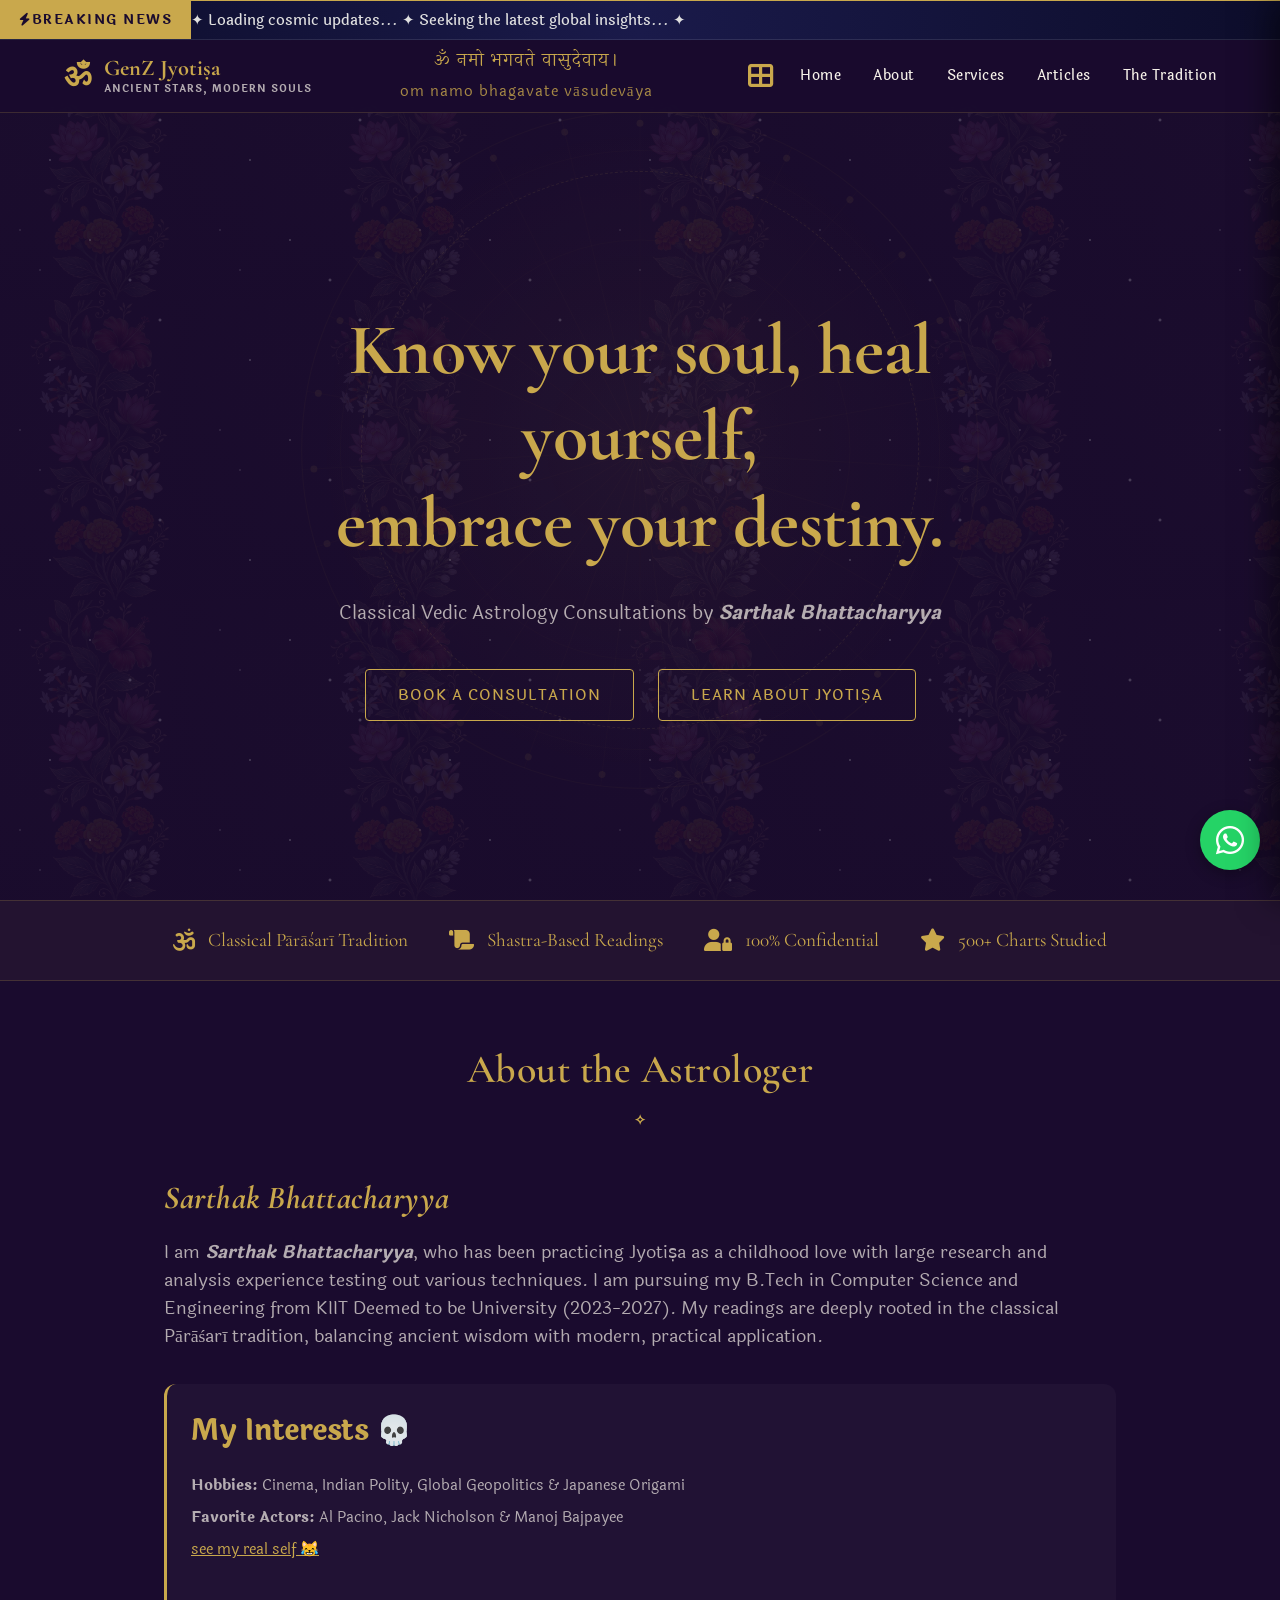
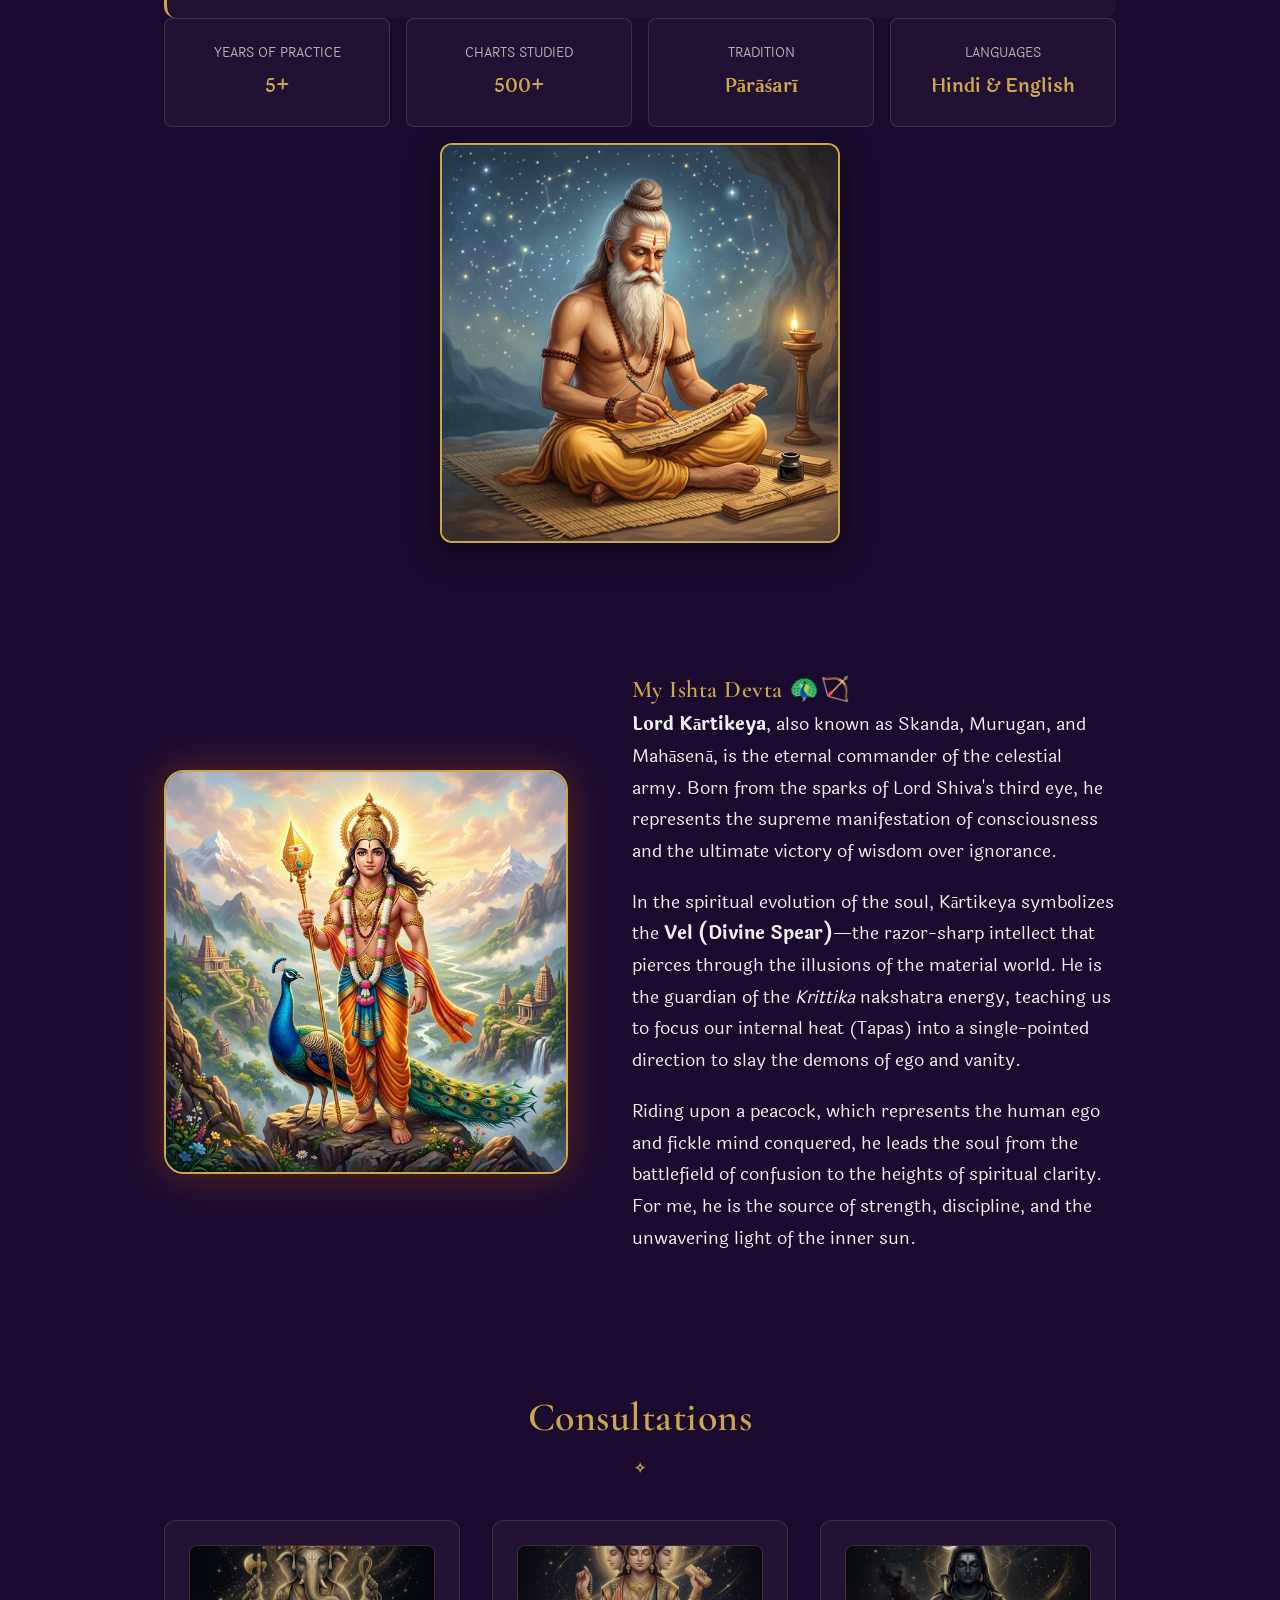
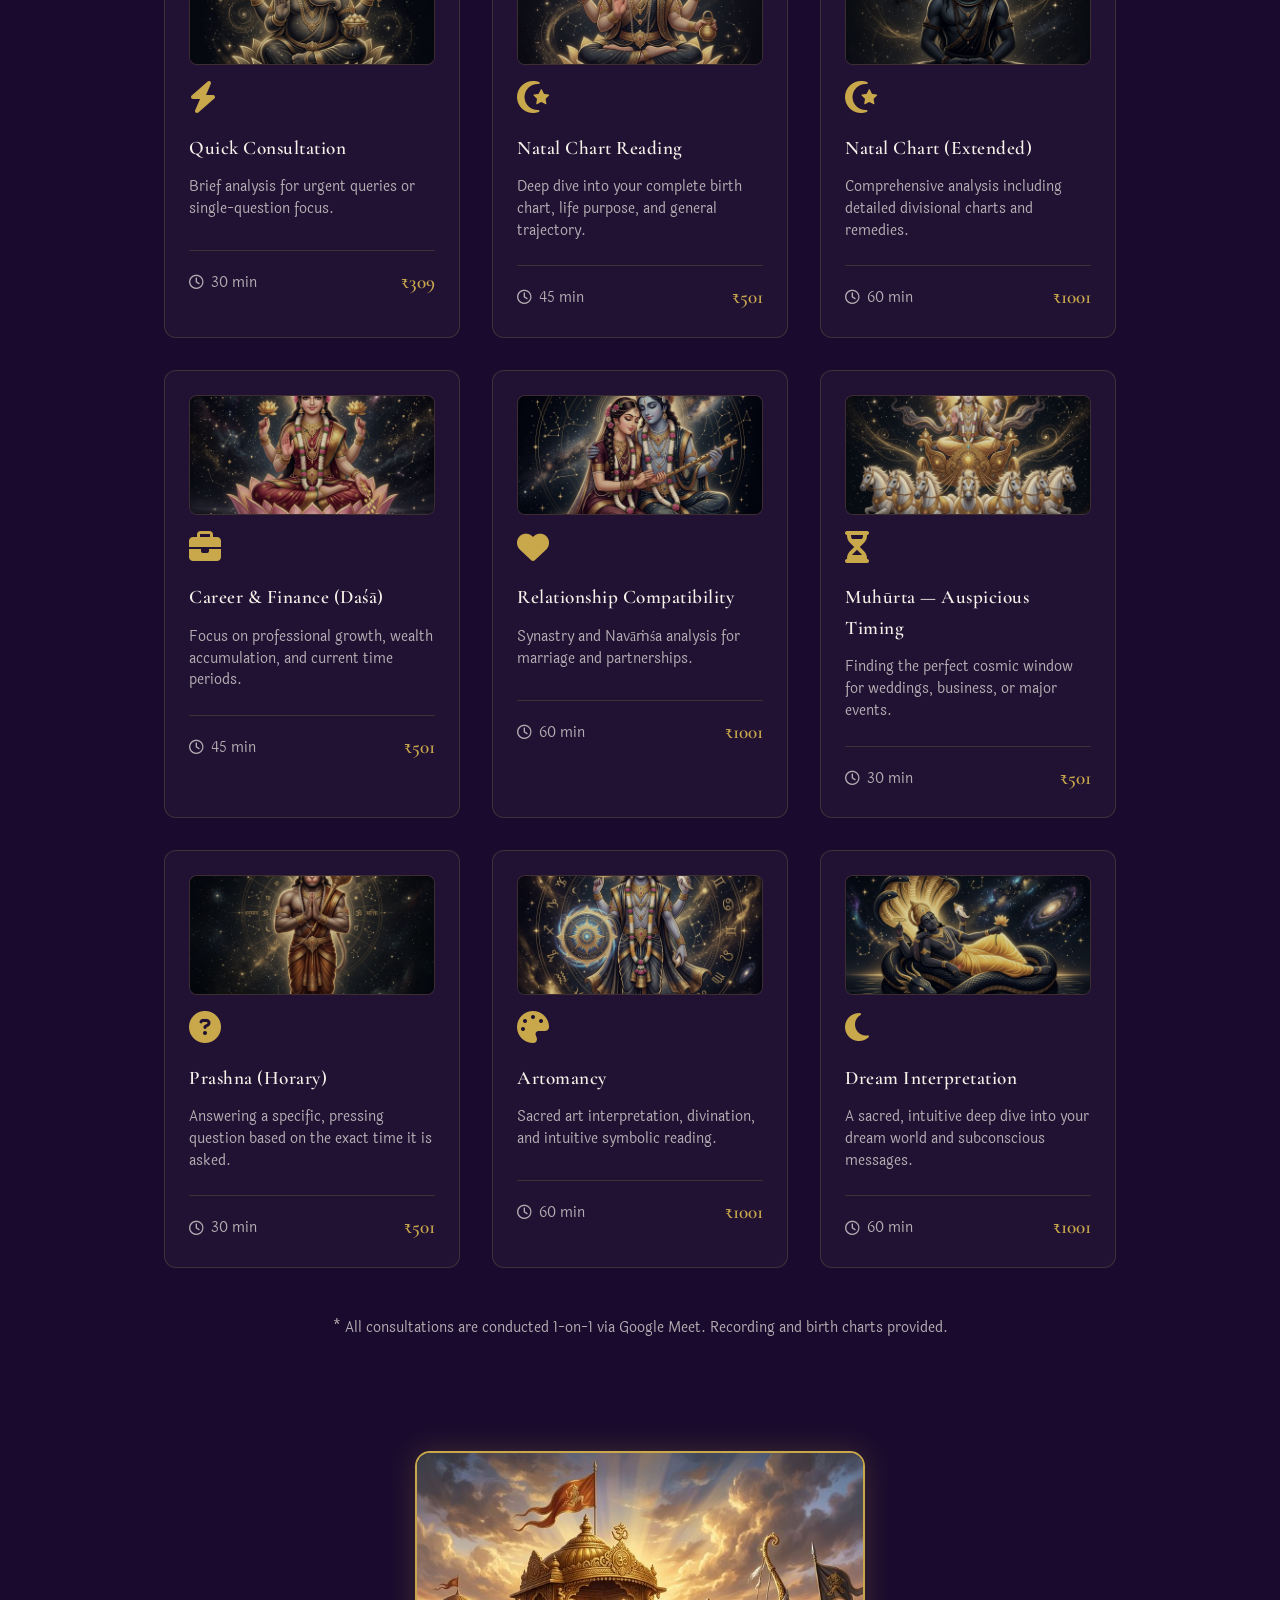
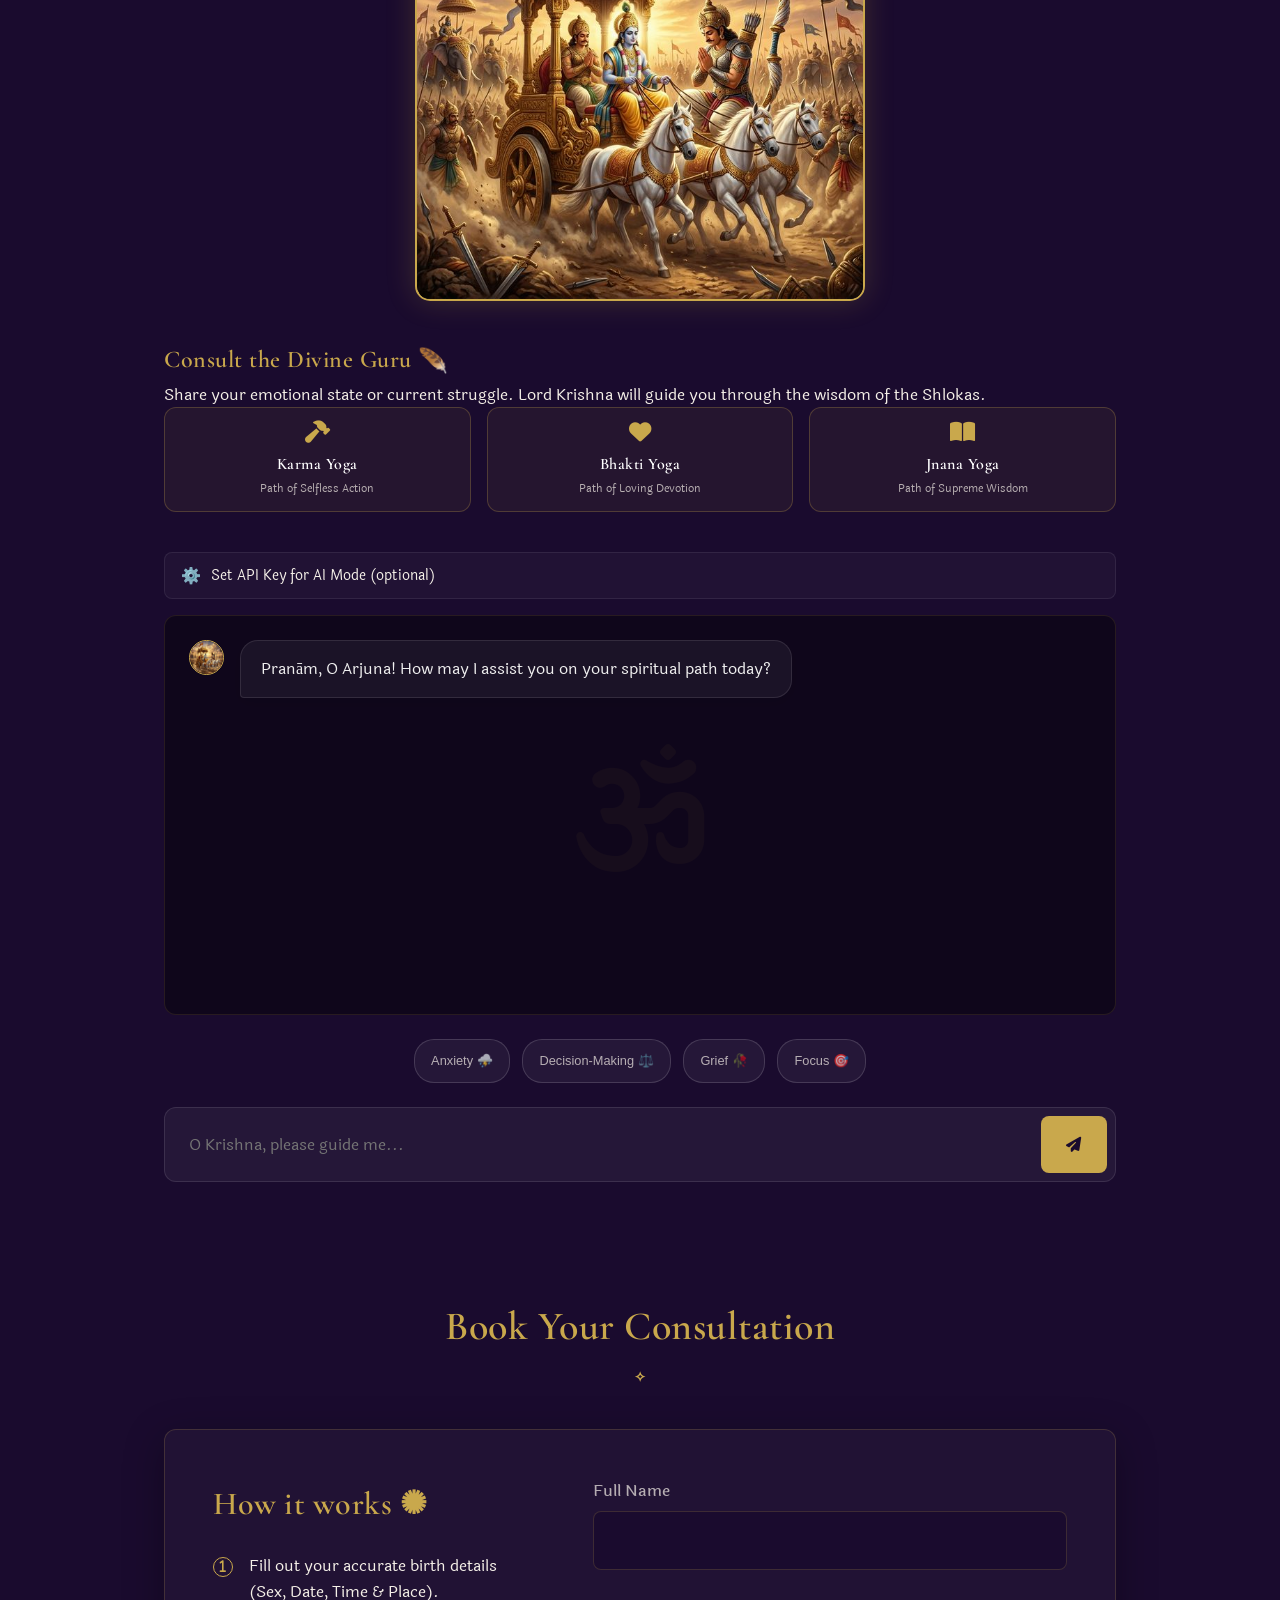
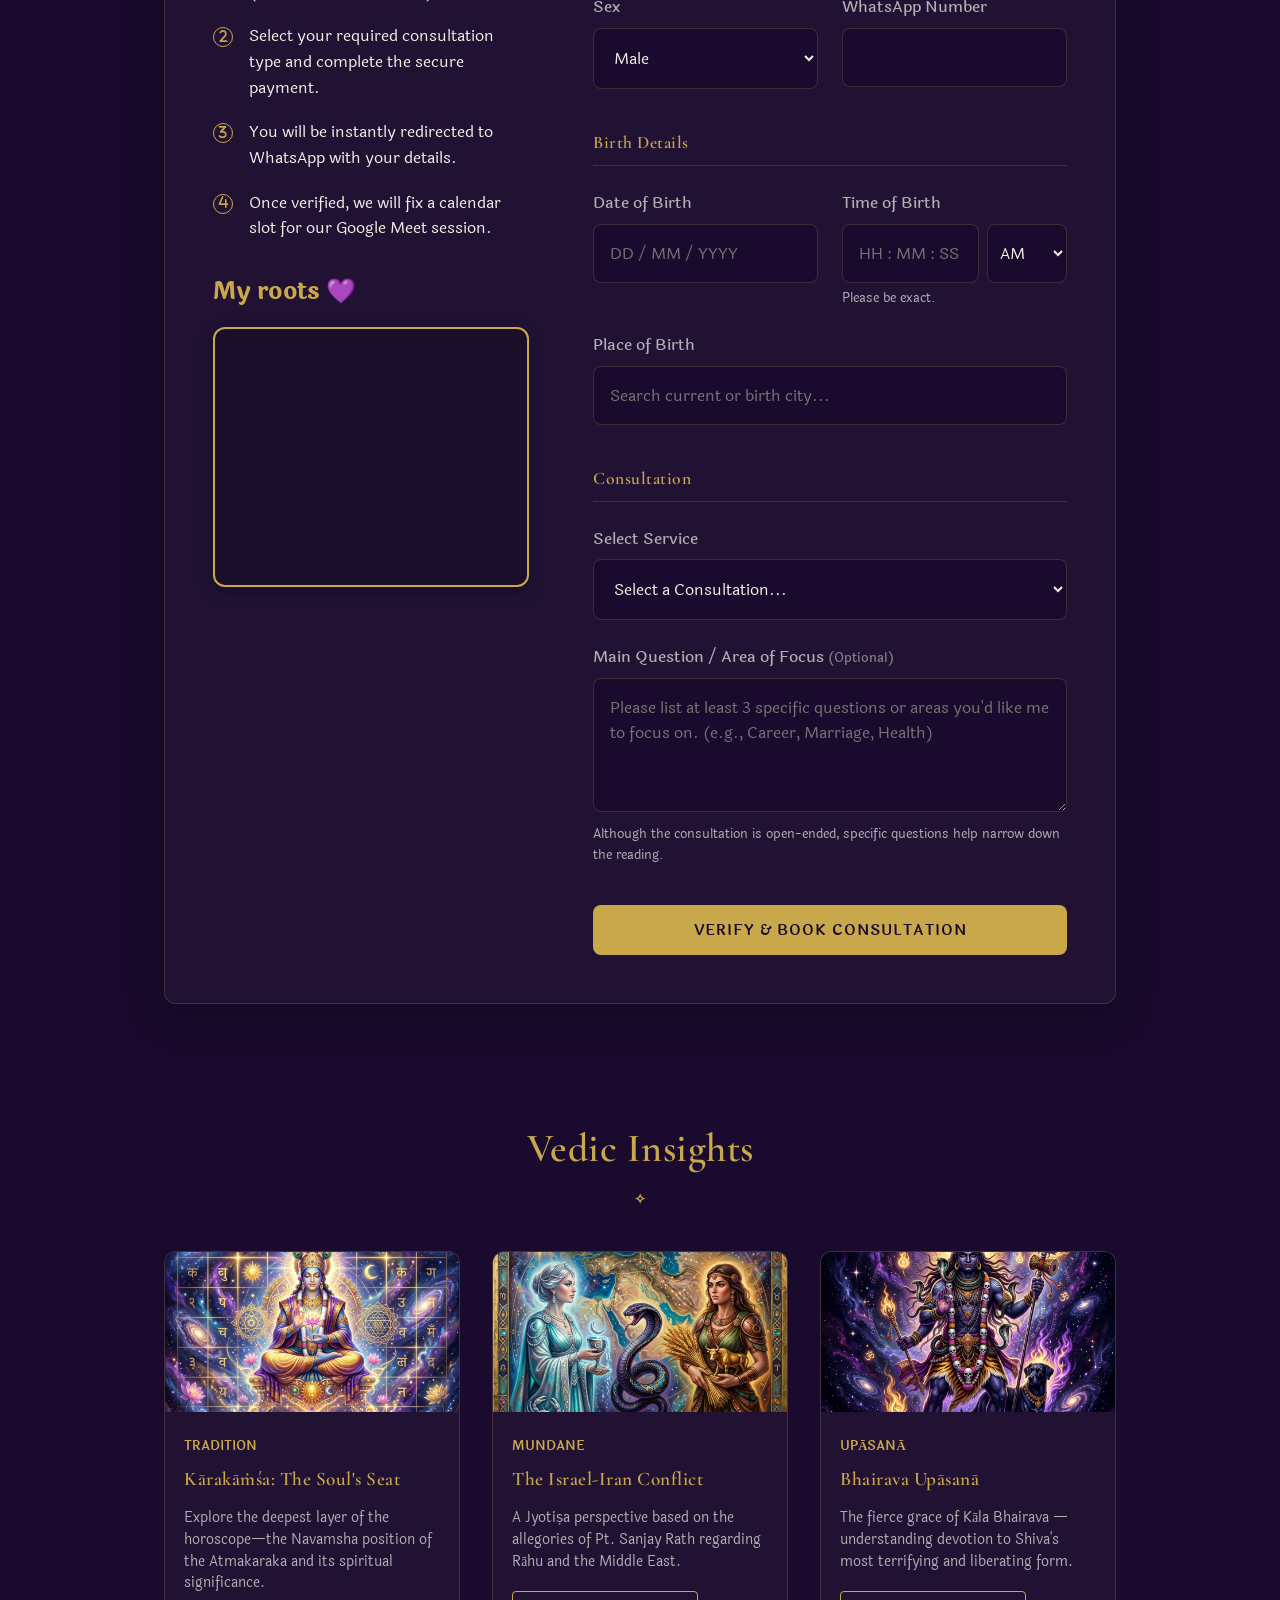
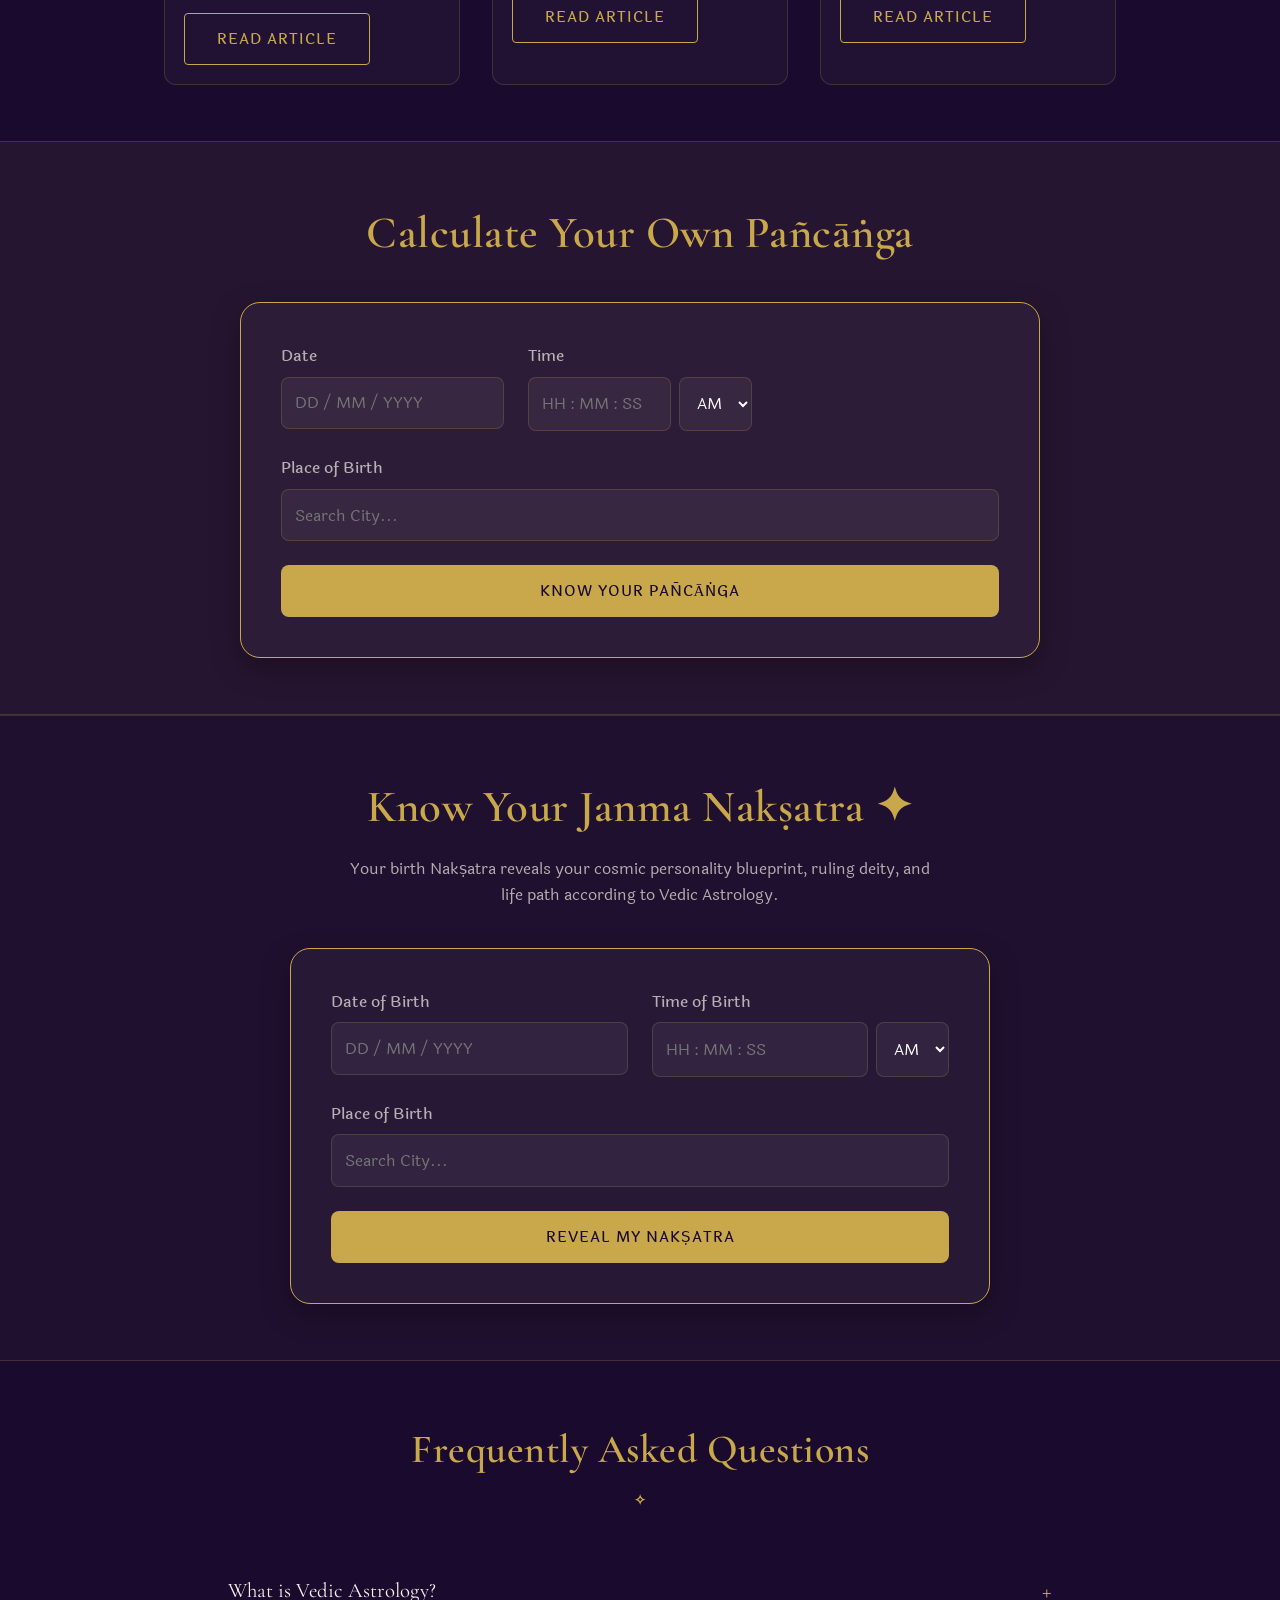
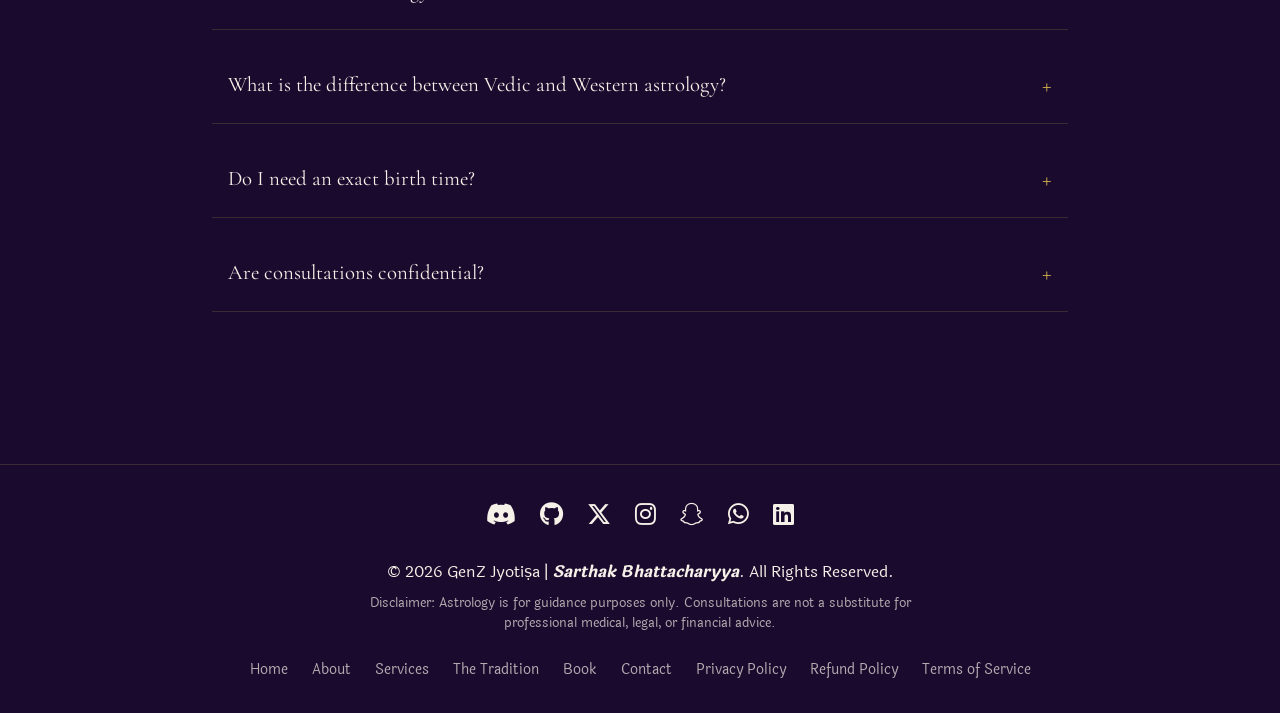
==== index.html @ f5cd84fc "Revised." ====
<!DOCTYPE html>
<html lang="en">
<head>
    <meta charset="UTF-8">
    <meta name="viewport" content="width=device-width, initial-scale=1.0, maximum-scale=1.0, user-scalable=no">
    <!-- PWA / Mobile App Meta Tags -->
    <link rel="icon" type="image/png" href="assets/rahu_icon.png">
    <link rel="manifest" href="manifest.json">
    <meta name="theme-color" content="#0f051d">
    <link rel="apple-touch-icon" href="assets/rahu_icon.png">
    <meta name="apple-mobile-web-app-capable" content="yes">
    <meta name="apple-mobile-web-app-status-bar-style" content="black-translucent">
    <meta name="apple-mobile-web-app-title" content="GenZ Jyotiṣa">
    <title>GenZ Jyotiṣa | Vedic Astrology Consultation</title>
    <meta name="description" content="Discover your life's blueprint through classical Vedic Astrology. Book personal consultations for career, marriage, and spiritual growth.">
    <!-- FontAwesome for Icons -->
    <link rel="stylesheet" href="https://cdnjs.cloudflare.com/ajax/libs/font-awesome/6.5.1/css/all.min.css">
    <!-- Google Fonts -->
    <link href="https://fonts.googleapis.com/css2?family=Cormorant+Garamond:wght@400;500;600;700&family=Laila:wght@300;400;500;600;700&family=Outfit:wght@300;400;600;700;900&display=swap" rel="stylesheet">
    <!-- AOS for Animations -->
    <link href="https://unpkg.com/aos@2.3.1/dist/aos.css" rel="stylesheet">
    <link rel="stylesheet" href="style.css">
</head>
<body>
    <!-- Sidebar Navigation -->
    <div class="sidebar-overlay" id="sidebar-overlay"></div>
    <aside class="sidebar" id="sidebar">
        <div class="sidebar-header">
            <span class="nav-brand">GenZ Jyotiṣa</span>
            <button class="sidebar-close" id="sidebar-close"><i class="fas fa-times"></i></button>
        </div>
        <div class="sidebar-links">
            <a href="#home" class="sidebar-anchor"><i class="fas fa-home"></i> Home</a>
            <a href="tradition.html"><i class="fas fa-scroll"></i> The Tradition</a>
            <a href="#panchang" class="sidebar-anchor"><i class="fas fa-om"></i> Calculate Your Own Pañcāṅga</a>
            <a href="#nakshatra-calc" class="sidebar-anchor"><i class="fas fa-star"></i> Know Your Janma Nakṣatra</a>
            <a href="#gita-guidance" class="sidebar-anchor"><i class="fas fa-om"></i> Talk to Lord Krishna</a>
            <a href="#about" class="sidebar-anchor"><i class="fas fa-user"></i> About Me</a>
            <hr style="border: 0; border-top: 1px solid rgba(255,255,255,0.1); margin: 1rem 0;">
            <a href="#booking" class="sidebar-anchor btn btn-primary" style="margin-bottom: 1rem;"><i class="fas fa-calendar-check"></i> Book Now</a>
            <a href="https://www.linkedin.com/in/sarthak-bhattacharyya-735489399/" target="_blank"><i class="fa-brands fa-linkedin"></i> LinkedIn</a>
            <a href="https://x.com/bratacharyya" target="_blank"><i class="fa-brands fa-x-twitter"></i> X (Twitter)</a>
            <a href="https://www.instagram.com/alpacinoismydaddy?igsh=cnh3cW4weGU3Nml1" target="_blank"><i class="fa-brands fa-instagram"></i> Instagram</a>
            <a href="https://github.com/Bratcharyya" target="_blank"><i class="fa-brands fa-github"></i> GitHub</a>
            <a href="https://www.snapchat.com/add/bratcharyya" target="_blank"><i class="fa-brands fa-snapchat"></i> Snapchat</a>
            <a href="https://discordapp.com/users/sarthakbhattacharyyya" target="_blank"><i class="fa-brands fa-discord"></i> Discord</a>
            <a href="https://wa.me/919630958614" target="_blank"><i class="fa-brands fa-whatsapp"></i> WhatsApp</a>
        </div>
    </aside>

    <!-- Breaking News Marquee -->
    <div class="news-marquee-container">
        <div class="news-header">
            <i class="fas fa-bolt"></i> BREAKING NEWS
        </div>
        <div class="news-track">
            <div class="news-content" id="news-content-marquee">
                <span>✦ Loading cosmic updates... ✦ Seeking the latest global insights... ✦</span>
            </div>
        </div>
    </div>


    <div class="sidebar-overlay" id="sidebar-overlay"></div>

    <!-- Navigation -->
    <nav class="navbar" id="navbar">
        <a href="index.html" class="nav-brand" style="flex-direction: row; align-items: center; gap: 0.8rem;">
            <span style="color: var(--accent-gold); font-size: 2rem; line-height: 1;">ॐ</span>
            <div style="display: flex; flex-direction: column;">
                GenZ Jyotiṣa
                <span class="nav-subtitle">Ancient Stars, Modern Souls</span>
            </div>
        </a>
        
        <div class="nav-mantra" style="color: var(--accent-gold); font-family: 'Laila', serif; font-size: 1.15rem; text-align: center; flex: 1; padding: 0 1rem; letter-spacing: 1px;">
            ॐ नमो भगवते वासुदेवाय।<br>
            <span style="font-size: 0.95rem; opacity: 0.8; font-family: var(--font-body);">om namo bhagavate vāsudevāya</span>
        </div>
        
        <div class="nav-extra">
            <button class="sidebar-toggle" id="sidebar-toggle-btn" aria-label="Menu">
                <i class="fas fa-th-large"></i>
            </button>
            <div class="hamburger" id="hamburger">
                <i class="fas fa-bars"></i>
            </div>
        </div>

        <div class="nav-links" id="nav-links">
            <a href="index.html">Home</a>
            <a href="#about">About</a>
            <a href="#services">Services</a>
            <a href="#insights">Articles</a>
            <a href="tradition.html">The Tradition</a>
        </div>
    </nav>

    <!-- Hero Section -->
    <section class="hero" id="home">
        <div class="stars"></div>
        <div class="hero-wheel"></div>
        <!-- Translucent Nakshatra Wheel -->
        <svg class="nakshatra-wheel-bg" viewBox="0 0 600 600" xmlns="http://www.w3.org/2000/svg">
            <defs>
                <radialGradient id="wheelGlow" cx="50%" cy="50%" r="50%">
                    <stop offset="0%" stop-color="rgba(201,168,76,0.08)"/>
                    <stop offset="100%" stop-color="rgba(201,168,76,0)"/>
                </radialGradient>
            </defs>
            <circle cx="300" cy="300" r="290" fill="url(#wheelGlow)" stroke="rgba(201,168,76,0.06)" stroke-width="1"/>
            <circle cx="300" cy="300" r="240" fill="none" stroke="rgba(201,168,76,0.08)" stroke-width="0.5" stroke-dasharray="4,6"/>
            <circle cx="300" cy="300" r="180" fill="none" stroke="rgba(201,168,76,0.06)" stroke-width="0.5"/>
            <circle cx="300" cy="300" r="120" fill="none" stroke="rgba(201,168,76,0.04)" stroke-width="0.5" stroke-dasharray="2,4"/>
            <!-- 27 Nakshatra division lines -->
            <g stroke="rgba(201,168,76,0.05)" stroke-width="0.5">
                <line x1="300" y1="10" x2="300" y2="590" />
                <line x1="300" y1="300" x2="300" y2="10" transform="rotate(13.33,300,300)"/>
                <line x1="300" y1="300" x2="300" y2="10" transform="rotate(26.67,300,300)"/>
                <line x1="300" y1="300" x2="300" y2="10" transform="rotate(40,300,300)"/>
                <line x1="300" y1="300" x2="300" y2="10" transform="rotate(53.33,300,300)"/>
                <line x1="300" y1="300" x2="300" y2="10" transform="rotate(66.67,300,300)"/>
                <line x1="300" y1="300" x2="300" y2="10" transform="rotate(80,300,300)"/>
                <line x1="300" y1="300" x2="300" y2="10" transform="rotate(93.33,300,300)"/>
                <line x1="300" y1="300" x2="300" y2="10" transform="rotate(106.67,300,300)"/>
                <line x1="300" y1="300" x2="300" y2="10" transform="rotate(120,300,300)"/>
                <line x1="300" y1="300" x2="300" y2="10" transform="rotate(133.33,300,300)"/>
                <line x1="300" y1="300" x2="300" y2="10" transform="rotate(146.67,300,300)"/>
                <line x1="300" y1="300" x2="300" y2="10" transform="rotate(160,300,300)"/>
                <line x1="300" y1="300" x2="300" y2="10" transform="rotate(173.33,300,300)"/>
                <line x1="300" y1="300" x2="300" y2="10" transform="rotate(186.67,300,300)"/>
                <line x1="300" y1="300" x2="300" y2="10" transform="rotate(200,300,300)"/>
                <line x1="300" y1="300" x2="300" y2="10" transform="rotate(213.33,300,300)"/>
                <line x1="300" y1="300" x2="300" y2="10" transform="rotate(226.67,300,300)"/>
                <line x1="300" y1="300" x2="300" y2="10" transform="rotate(240,300,300)"/>
                <line x1="300" y1="300" x2="300" y2="10" transform="rotate(253.33,300,300)"/>
                <line x1="300" y1="300" x2="300" y2="10" transform="rotate(266.67,300,300)"/>
                <line x1="300" y1="300" x2="300" y2="10" transform="rotate(280,300,300)"/>
                <line x1="300" y1="300" x2="300" y2="10" transform="rotate(293.33,300,300)"/>
                <line x1="300" y1="300" x2="300" y2="10" transform="rotate(306.67,300,300)"/>
                <line x1="300" y1="300" x2="300" y2="10" transform="rotate(320,300,300)"/>
                <line x1="300" y1="300" x2="300" y2="10" transform="rotate(333.33,300,300)"/>
                <line x1="300" y1="300" x2="300" y2="10" transform="rotate(346.67,300,300)"/>
            </g>
            <!-- Nakshatra symbols (dots) on outer ring -->
            <g fill="rgba(201,168,76,0.12)">
                <circle cx="300" cy="20" r="3"/>
                <circle cx="300" cy="20" r="3" transform="rotate(13.33,300,300)"/>
                <circle cx="300" cy="20" r="3" transform="rotate(26.67,300,300)"/>
                <circle cx="300" cy="20" r="3" transform="rotate(40,300,300)"/>
                <circle cx="300" cy="20" r="3" transform="rotate(53.33,300,300)"/>
                <circle cx="300" cy="20" r="3" transform="rotate(66.67,300,300)"/>
                <circle cx="300" cy="20" r="3" transform="rotate(80,300,300)"/>
                <circle cx="300" cy="20" r="3" transform="rotate(93.33,300,300)"/>
                <circle cx="300" cy="20" r="3" transform="rotate(106.67,300,300)"/>
                <circle cx="300" cy="20" r="3" transform="rotate(120,300,300)"/>
                <circle cx="300" cy="20" r="3" transform="rotate(133.33,300,300)"/>
                <circle cx="300" cy="20" r="3" transform="rotate(146.67,300,300)"/>
                <circle cx="300" cy="20" r="3" transform="rotate(160,300,300)"/>
                <circle cx="300" cy="20" r="3" transform="rotate(173.33,300,300)"/>
                <circle cx="300" cy="20" r="3" transform="rotate(186.67,300,300)"/>
                <circle cx="300" cy="20" r="3" transform="rotate(200,300,300)"/>
                <circle cx="300" cy="20" r="3" transform="rotate(213.33,300,300)"/>
                <circle cx="300" cy="20" r="3" transform="rotate(226.67,300,300)"/>
                <circle cx="300" cy="20" r="3" transform="rotate(240,300,300)"/>
                <circle cx="300" cy="20" r="3" transform="rotate(253.33,300,300)"/>
                <circle cx="300" cy="20" r="3" transform="rotate(266.67,300,300)"/>
                <circle cx="300" cy="20" r="3" transform="rotate(280,300,300)"/>
                <circle cx="300" cy="20" r="3" transform="rotate(293.33,300,300)"/>
                <circle cx="300" cy="20" r="3" transform="rotate(306.67,300,300)"/>
                <circle cx="300" cy="20" r="3" transform="rotate(320,300,300)"/>
                <circle cx="300" cy="20" r="3" transform="rotate(333.33,300,300)"/>
                <circle cx="300" cy="20" r="3" transform="rotate(346.67,300,300)"/>
            </g>
        </svg>
        <div class="hero-content" data-aos="fade-up" data-aos-duration="1000">
            <h1>Know your soul, heal yourself,<br>embrace your destiny.</h1>
            <p>Classical Vedic Astrology Consultations by <strong><em>Sarthak Bhattacharyya</em></strong></p>
            <div class="hero-ctas">
                <a href="#booking" class="btn btn-outline">Book a Consultation</a>
                <a href="tradition.html" class="btn btn-outline">Learn About Jyotiṣa</a>
            </div>
        </div>
    </section>

    <!-- Trust Bar -->
    <section class="trust-bar">
        <div class="container">
            <div class="trust-item" data-aos="fade-up" data-aos-delay="100">
                <i class="fas fa-om"></i> Classical Pārāśarī Tradition
            </div>
            <div class="trust-item" data-aos="fade-up" data-aos-delay="200">
                <i class="fas fa-scroll"></i> Shastra-Based Readings
            </div>
            <div class="trust-item" data-aos="fade-up" data-aos-delay="300">
                <i class="fas fa-user-lock"></i> 100% Confidential
            </div>
            <div class="trust-item" data-aos="fade-up" data-aos-delay="400">
                <i class="fas fa-star"></i> 500+ Charts Studied
            </div>
        </div>
    </section>

    <!-- About Section -->
    <section class="about section-padding" id="about">
        <div class="container">
            <h2 class="section-title" data-aos="fade-up">About the Astrologer</h2>
            <div class="about-content" data-aos="fade-up" data-aos-delay="100">
                <div class="about-text">
                    <h3><strong><em>Sarthak Bhattacharyya</em></strong></h3>
                    <p>I am <strong><em>Sarthak Bhattacharyya</em></strong>, who has been practicing Jyotiṣa as a childhood love with large research and analysis experience testing out various techniques. I am pursuing my B.Tech in Computer Science and Engineering from KIIT Deemed to be University (2023-2027). My readings are deeply rooted in the classical Pārāśarī tradition, balancing ancient wisdom with modern, practical application.</p>
                    
                    <div class="interests-box" style="margin-top: 2rem; padding: 1.5rem; background: rgba(255,255,255,0.03); border-radius: 12px; border-left: 3px solid var(--accent-gold);">
                        <h3 style="font-family: var(--font-body); font-weight: 800; font-size: 1.8rem; margin-bottom: 1.2rem; color: var(--accent-gold); letter-spacing: -0.5px;">My Interests 💀</h3>
                        <p style="font-size: 0.95rem; margin-bottom: 0.5rem;"><strong>Hobbies:</strong> Cinema, Indian Polity, Global Geopolitics & Japanese Origami</p>
                        <p style="font-size: 0.95rem; margin-bottom: 0.5rem;"><strong>Favorite Actors:</strong> Al Pacino, Jack Nicholson & Manoj Bajpayee</p>
                        <p style="font-size: 0.95rem;"><a href="https://x.com/bratacharyya" target="_blank" style="color: var(--accent-gold); text-decoration: underline;">see my real self 😹</a></p>
                    </div>
                    
                    <div class="highlight-cards">
                        <div class="highlight-card">
                            <span>Years of Practice</span>
                            <strong>5+</strong>
                        </div>
                        <div class="highlight-card">
                            <span>Charts Studied</span>
                            <strong>500+</strong>
                        </div>
                        <div class="highlight-card">
                            <span>Tradition</span>
                            <strong>Pārāśarī</strong>
                        </div>
                        <div class="highlight-card">
                            <span>Languages</span>
                            <strong>Hindi & English</strong>
                        </div>
                    </div>
                    
                    <img src="assets/parashara_8k.png" alt="Maharishi Parashara" class="parashara-img" data-aos="zoom-in" data-aos-delay="200" style="width: 80%; display: block; margin: 1rem auto; border-radius: 12px; box-shadow: 0 10px 30px rgba(0,0,0,0.5);">
                </div>
            </div>
        </div>
    </section>

    <!-- My Ishta Devta Section -->
    <section id="ishta-devta" class="section-padding">
        <div class="container ishta-devta-container">
            <div class="ishta-devta-image">
                <img src="assets/ishta-devta.png" alt="Lord Kartikeya">
            </div>
            <div class="ishta-devta-content" data-aos="fade-left">
                <h2 class="devnagari-style">My Ishta Devta 🦚🏹</h2>
                <div class="ishta-text">
                    <p>
                        <strong>Lord Kārtikeya</strong>, also known as Skanda, Murugan, and Mahāsenā, is the eternal commander of the celestial army. Born from the sparks of Lord Shiva's third eye, he represents the supreme manifestation of consciousness and the ultimate victory of wisdom over ignorance.
                    </p>
                    <p>
                        In the spiritual evolution of the soul, Kārtikeya symbolizes the <strong>Vel (Divine Spear)</strong>—the razor-sharp intellect that pierces through the illusions of the material world. He is the guardian of the <em>Krittika</em> nakshatra energy, teaching us to focus our internal heat (Tapas) into a single-pointed direction to slay the demons of ego and vanity.
                    </p>
                    <p>
                        Riding upon a peacock, which represents the human ego and fickle mind conquered, he leads the soul from the battlefield of confusion to the heights of spiritual clarity. For me, he is the source of strength, discipline, and the unwavering light of the inner sun.
                    </p>
                </div>
            </div>
        </div>
    </section>

    <!-- Services Section -->
    <section class="services section-padding" id="services">
        <div class="container">
            <h2 class="section-title" data-aos="fade-up">Consultations</h2>
            <div class="services-grid">
                <!-- Service: Quick Consultation -->
                <div class="service-card" data-aos="zoom-in" data-aos-delay="50">
                    <div class="service-img-wrapper">
                        <img src="assets/ganesha_quick_1774753598390.png" alt="Lord Ganesha" class="service-deity-img">
                    </div>
                    <i class="fas fa-bolt service-icon"></i>
                    <h3>Quick Consultation</h3>
                    <p>Brief analysis for urgent queries or single-question focus.</p>
                    <div class="service-meta">
                        <span class="duration"><i class="far fa-clock"></i> 30 min</span>
                        <span class="price">₹309</span>
                    </div>
                </div>

                <!-- Service: Natal Chart Reading -->
                <div class="service-card" data-aos="zoom-in" data-aos-delay="100">
                    <div class="service-img-wrapper">
                        <img src="assets/brahma_natal_1774753615250.png" alt="Lord Brahma" class="service-deity-img">
                    </div>
                    <i class="fas fa-star-and-crescent service-icon"></i>
                    <h3>Natal Chart Reading</h3>
                    <p>Deep dive into your complete birth chart, life purpose, and general trajectory.</p>
                    <div class="service-meta">
                        <span class="duration"><i class="far fa-clock"></i> 45 min</span>
                        <span class="price">₹501</span>
                    </div>
                </div>
                
                <!-- Service: Natal Chart Reading (Extended) -->
                <div class="service-card" data-aos="zoom-in" data-aos-delay="200">
                    <div class="service-img-wrapper">
                        <img src="assets/shiva_natal_ext_1774753635767.png" alt="Lord Shiva" class="service-deity-img">
                    </div>
                    <i class="fas fa-star-and-crescent service-icon"></i>
                    <h3>Natal Chart (Extended)</h3>
                    <p>Comprehensive analysis including detailed divisional charts and remedies.</p>
                    <div class="service-meta">
                        <span class="duration"><i class="far fa-clock"></i> 60 min</span>
                        <span class="price">₹1001</span>
                    </div>
                </div>

                <!-- Service: Career & Finance -->
                <div class="service-card" data-aos="zoom-in" data-aos-delay="300">
                    <div class="service-img-wrapper">
                        <img src="assets/lakshmi_career_1774753653504.png" alt="Goddess Lakshmi" class="service-deity-img">
                    </div>
                    <i class="fas fa-briefcase service-icon"></i>
                    <h3>Career & Finance (Daśā)</h3>
                    <p>Focus on professional growth, wealth accumulation, and current time periods.</p>
                    <div class="service-meta">
                        <span class="duration"><i class="far fa-clock"></i> 45 min</span>
                        <span class="price">₹501</span>
                    </div>
                </div>

                <!-- Service: Relationship Compatibility -->
                <div class="service-card" data-aos="zoom-in" data-aos-delay="400">
                    <div class="service-img-wrapper">
                        <img src="assets/radha_krishna_love_1774753672070.png" alt="Radha Krishna" class="service-deity-img">
                    </div>
                    <i class="fas fa-heart service-icon"></i>
                    <h3>Relationship Compatibility</h3>
                    <p>Synastry and Navāṁśa analysis for marriage and partnerships.</p>
                    <div class="service-meta">
                        <span class="duration"><i class="far fa-clock"></i> 60 min</span>
                        <span class="price">₹1001</span>
                    </div>
                </div>

                <!-- Service: Muhūrta -->
                <div class="service-card" data-aos="zoom-in" data-aos-delay="500">
                    <div class="service-img-wrapper">
                        <img src="assets/surya_muhurta_1774753686741.png" alt="Lord Surya" class="service-deity-img">
                    </div>
                    <i class="fas fa-hourglass-half service-icon"></i>
                    <h3>Muhūrta — Auspicious Timing</h3>
                    <p>Finding the perfect cosmic window for weddings, business, or major events.</p>
                    <div class="service-meta">
                        <span class="duration"><i class="far fa-clock"></i> 30 min</span>
                        <span class="price">₹501</span>
                    </div>
                </div>

                <!-- Service: Prashna -->
                <div class="service-card" data-aos="zoom-in" data-aos-delay="600">
                    <div class="service-img-wrapper">
                        <img src="assets/hanuman_prashna_1774753701502.png" alt="Lord Hanuman" class="service-deity-img">
                    </div>
                    <i class="fas fa-question-circle service-icon"></i>
                    <h3>Prashna (Horary)</h3>
                    <p>Answering a specific, pressing question based on the exact time it is asked.</p>
                    <div class="service-meta">
                        <span class="duration"><i class="far fa-clock"></i> 30 min</span>
                        <span class="price">₹501</span>
                    </div>
                </div>

                <!-- Service: Artomancy -->
                <div class="service-card" data-aos="zoom-in" data-aos-delay="700">
                    <div class="service-img-wrapper">
                        <img src="assets/vishnu_varsha_1774753717703.png" alt="Lord Vishnu" class="service-deity-img">
                    </div>
                    <i class="fas fa-palette service-icon"></i>
                    <h3>Artomancy</h3>
                    <p>Sacred art interpretation, divination, and intuitive symbolic reading.</p>
                    <div class="service-meta">
                        <span class="duration"><i class="far fa-clock"></i> 60 min</span>
                        <span class="price">₹1001</span>
                    </div>
                </div>

                <!-- Service: Dream Interpretation -->
                <div class="service-card" data-aos="zoom-in" data-aos-delay="800">
                    <div class="service-img-wrapper">
                        <img src="assets/vishnu_nidra_dreams_1774753737372.png" alt="Lord Vishnu" class="service-deity-img">
                    </div>
                    <i class="fas fa-moon service-icon"></i>
                    <h3>Dream Interpretation</h3>
                    <p>A sacred, intuitive deep dive into your dream world and subconscious messages.</p>
                    <div class="service-meta">
                        <span class="duration"><i class="far fa-clock"></i> 60 min</span>
                        <span class="price">₹1001</span>
                    </div>
                </div>
            </div>
            <p class="service-note" data-aos="fade-up" data-aos-delay="700">
                * All consultations are conducted 1-on-1 via Google Meet. Recording and birth charts provided.
            </p>
        </div>
    </section>

    <!-- Lord Krishna AI Guide -->
    <section class="section-padding" id="gita-guidance">
        <div class="container">
            <div class="gita-container" data-aos="fade-up">
                <div class="gita-header">
                    <div class="gita-image-wrapper">
                        <img src="assets/gita-guidance.png" alt="Lord Krishna" style="width: 100%; display: block;">
                    </div>
                    <h2 class="devnagari-style" style="margin-top: 2rem;">Consult the Divine Guru <span style="font-size: 1.5rem; vertical-align: middle;">🪶</span></h2>
                    <p>Share your emotional state or current struggle. Lord Krishna will guide you through the wisdom of the Shlokas.</p>
                </div>

                <!-- Three Pillars of Gita Cards -->
                <div class="gita-pillars" style="display: grid; grid-template-columns: repeat(auto-fit, minmax(150px, 1fr)); gap: 1rem; margin-bottom: 2.5rem;">
                    <div class="pillar-card" onclick="startGitaChat('Tell me about Karma Yoga.')">
                        <i class="fas fa-hammer"></i>
                        <h4>Karma Yoga</h4>
                        <p>Path of Selfless Action</p>
                    </div>
                    <div class="pillar-card" onclick="startGitaChat('What is Bhakti Yoga?')">
                        <i class="fas fa-heart"></i>
                        <h4>Bhakti Yoga</h4>
                        <p>Path of Loving Devotion</p>
                    </div>
                    <div class="pillar-card" onclick="startGitaChat('Explain Jnana Yoga.')">
                        <i class="fas fa-book-open"></i>
                        <h4>Jnana Yoga</h4>
                        <p>Path of Supreme Wisdom</p>
                    </div>
                </div>
                
                <!-- Gemini API Key Setup -->
                <div class="gemini-key-area" id="gemini-key-setup">
                    <div class="key-status" onclick="toggleKeyInput()" style="cursor:pointer;display:flex;align-items:center;gap:0.6rem;padding:0.6rem 1rem;background:rgba(255,255,255,0.03);border-radius:8px;border:1px solid rgba(255,255,255,0.08);margin-bottom:1rem;">
                        <span id="key-indicator">⚙️</span>
                        <span id="key-text" style="font-size:0.85rem;color:var(--text-secondary);">Set API Key for AI Mode (optional)</span>
                    </div>
                    <div id="key-input-area" style="display:none;flex-direction:column;gap:0.8rem;padding:1rem;background:rgba(0,0,0,0.3);border-radius:10px;margin-bottom:1rem;border:1px solid rgba(255,213,79,0.15);">
                        <input type="password" id="gemini-key-input" placeholder="Paste your Gemini API Key..." style="padding:0.8rem;background:rgba(255,255,255,0.05);border:1px solid var(--border-light);border-radius:8px;color:#fff;font-size:16px !important;" />
                        <div style="display:flex;gap:0.8rem;">
                            <button onclick="saveGeminiKey()" class="btn btn-primary" style="flex:1;padding:0.6rem;font-size:0.85rem;">Save Key</button>
                            <button onclick="clearGeminiKey()" class="btn btn-outline" style="flex:1;padding:0.6rem;font-size:0.85rem;">Clear</button>
                        </div>
                        <small style="color:var(--text-secondary);text-align:center;">Free key → <a href="https://aistudio.google.com/apikey" target="_blank" style="color:var(--accent-gold);text-decoration:underline;">Google AI Studio</a></small>
                    </div>
                </div>

                <div id="gita-chat-window" class="chat-wrapper" style="height: 400px; overflow-y: auto; padding: 1.5rem; background: rgba(0,0,0,0.4); border-radius: 12px; margin-bottom: 1.5rem; border: 1px solid rgba(255,213,79,0.1); position: relative; -webkit-overflow-scrolling: touch;">
                    <div class="chat-watermark"><i class="fas fa-om"></i></div>
                    <div class="chat-bubble bot">
                        <img src="assets/gita-guidance.png" class="chat-avatar" alt="Krishna">
                        <div class="bubble-content">
                            Pranām, O Arjuna! How may I assist you on your spiritual path today?
                        </div>
                    </div>
                    <div id="gita-typing" class="chat-bubble bot" style="display: none;">
                        <img src="assets/gita-guidance.png" class="chat-avatar" alt="Krishna">
                        <div class="bubble-content typing"><span></span><span></span><span></span></div>
                    </div>
                </div>

                <div class="chat-suggestions" style="display: flex; gap: 0.8rem; flex-wrap: wrap; margin-bottom: 1.5rem; justify-content: center;">
                    <button class="chip" onclick="startGitaChat('I feel anxious about the future.')">Anxiety ⛈️</button>
                    <button class="chip" onclick="startGitaChat('I have a difficult decision to make.')">Decision-Making ⚖️</button>
                    <button class="chip" onclick="startGitaChat('How do I handle grief?')">Grief 🥀</button>
                    <button class="chip" onclick="startGitaChat('Teach me how to focus.')">Focus 🎯</button>
                </div>

                <div class="chat-input-area" style="display: flex; gap: 0.8rem; background: rgba(255,255,255,0.05); padding: 0.5rem; border-radius: 12px; border: 1px solid rgba(255,255,255,0.1);">
                    <input type="text" id="gita-chat-input" placeholder="O Krishna, please guide me..." style="flex: 1; background: transparent; border: none; color: #fff; padding: 1rem; outline: none; font-size: 16px !important;" />
                    <button onclick="sendGitaChat()" class="btn btn-primary" style="padding: 0 1.5rem; border-radius: 8px; min-height: 48px;"><i class="fas fa-paper-plane"></i></button>
                </div>
            </div>
        </div>
    </section>

    <!-- Booking Section -->
    <section class="booking section-padding" id="booking">
        <div class="container">
            <h2 class="section-title" data-aos="fade-up">Book Your Consultation</h2>
            
            <div class="booking-container">
                <!-- How it works Side -->
                <div class="contact-info" data-aos="fade-right">
                    <h3 style="color: var(--accent-gold); margin-bottom: 1.5rem; font-size: 2rem;">How it works ✺</h3>
                    <ul style="list-style: none; padding: 0;">
                        <li style="margin-bottom: 1.2rem; display: flex; gap: 1rem; align-items: flex-start;">
                            <i class="fas fa-1" style="color: var(--accent-gold); border: 1px solid var(--accent-gold); border-radius: 50%; width: 20px; height: 20px; font-size: 0.8rem; display: flex; align-items: center; justify-content: center; flex-shrink: 0; margin-top: 4px;"></i>
                            <span>Fill out your accurate birth details (Sex, Date, Time & Place).</span>
                        </li>
                        <li style="margin-bottom: 1.2rem; display: flex; gap: 1rem; align-items: flex-start;">
                            <i class="fas fa-2" style="color: var(--accent-gold); border: 1px solid var(--accent-gold); border-radius: 50%; width: 20px; height: 20px; font-size: 0.8rem; display: flex; align-items: center; justify-content: center; flex-shrink: 0; margin-top: 4px;"></i>
                            <span>Select your required consultation type and complete the secure payment.</span>
                        </li>
                        <li style="margin-bottom: 1.2rem; display: flex; gap: 1rem; align-items: flex-start;">
                            <i class="fas fa-3" style="color: var(--accent-gold); border: 1px solid var(--accent-gold); border-radius: 50%; width: 20px; height: 20px; font-size: 0.8rem; display: flex; align-items: center; justify-content: center; flex-shrink: 0; margin-top: 4px;"></i>
                            <span>You will be instantly redirected to WhatsApp with your details.</span>
                        </li>
                        <li style="margin-bottom: 1.2rem; display: flex; gap: 1rem; align-items: flex-start;">
                            <i class="fas fa-4" style="color: var(--accent-gold); border: 1px solid var(--accent-gold); border-radius: 50%; width: 20px; height: 20px; font-size: 0.8rem; display: flex; align-items: center; justify-content: center; flex-shrink: 0; margin-top: 4px;"></i>
                            <span>Once verified, we will fix a calendar slot for our Google Meet session.</span>
                        </li>
                    </ul>
                    
                    <!-- My Roots - Ancestral Location -->
                    <div class="map-section" style="margin-top: 2rem;">
                        <h4 style="color: var(--accent-gold); margin-bottom: 1rem; font-size: 1.5rem; font-family: var(--font-body); font-weight: 800; letter-spacing: -0.5px;">My roots 💜</h4>
                        <div class="map-wrapper" style="border-radius: 12px; overflow: hidden; border: 2px solid var(--accent-gold); height: 260px; box-shadow: 0 4px 15px rgba(0,0,0,0.3); background: rgba(0,0,0,0.2);">
                            <iframe 
                                src="https://maps.google.com/maps?q=21.276138,81.700066&t=&z=13&ie=UTF8&iwloc=&output=embed"
                                width="100%" height="100%" style="border:0;" allowfullscreen="" loading="lazy" referrerpolicy="no-referrer-when-downgrade">
                            </iframe>
                        </div>
                    </div>
                </div>

                <!-- Booking Form Side -->
                <div class="booking-form-wrapper" data-aos="fade-left">
                    <form id="booking-form" action="/submit_booking" method="POST">
                        <div class="form-group">
                            <label>Full Name</label>
                            <input type="text" name="name" required>
                        </div>
                        <div class="form-row">
                            <div class="form-group">
                                <label>Sex</label>
                                <select name="sex" required>
                                    <option value="Male">Male</option>
                                    <option value="Female">Female</option>
                                </select>
                            </div>
                            <div class="form-group">
                                <label>WhatsApp Number</label>
                                <input type="tel" name="whatsapp" required>
                            </div>
                        </div>
                        
                        <h4 class="form-section-title">Birth Details</h4>
                        <div class="form-row">
                            <div class="form-group">
                                <label>Date of Birth</label>
                                <input type="text" id="dob-input" name="dob" required placeholder="DD / MM / YYYY" class="dob-format" maxlength="14">
                            </div>
                            <div class="form-group">
                                <label>Time of Birth</label>
                                <div style="display: flex; gap: 0.5rem;">
                                    <input type="text" id="tob-input" name="tob" required placeholder="HH : MM : SS" class="tob-format" maxlength="10" style="flex: 1;">
                                    <select id="ampm-select" name="ampm" style="width: 80px; padding: 0.5rem;" required>
                                        <option value="AM">AM</option>
                                        <option value="PM">PM</option>
                                    </select>
                                </div>
                                <small>Please be exact.</small>
                            </div>
                        </div>
                        <div class="form-group" style="position: relative;">
                            <label>Place of Birth</label>
                            <input type="text" id="pob-input" name="pob" required placeholder="Search current or birth city..." autocomplete="new-password" autocorrect="off" autocapitalize="off" spellcheck="false">
                            <div id="pob-dropdown" style="display:none; position:absolute; width:100%; max-height: 250px; overflow-y: auto; background: var(--bg-dark); border: 1px solid var(--border-light); border-top: none; border-radius: 0 0 8px 8px; z-index: 1000; padding: 0; box-shadow: 0 4px 12px rgba(0,0,0,0.5); -webkit-overflow-scrolling: touch;"></div>
                            <input type="hidden" name="pob_lat" id="pob-lat">
                            <input type="hidden" name="pob_lon" id="pob-lon">
                        </div>

                        <h4 class="form-section-title">Consultation</h4>
                        <div class="form-group">
                            <label>Select Service</label>
                            <select name="service" required id="service-select">
                                <option value="">Select a Consultation...</option>
                                <option value="quick-30min" data-price="309">Quick Consultation (30 min) — ₹309</option>
                                <option value="natal-45min" data-price="501">Natal Chart Reading (45 min) — ₹501</option>
                                <option value="natal-60min" data-price="1001">Natal Chart (Extended - 60 min) — ₹1001</option>
                                <option value="career-45min" data-price="501">Career & Finance (45 min) — ₹501</option>
                                <option value="love-60min" data-price="1001">Relationship Synastry (60 min) — ₹1001</option>
                                <option value="muhurta-45min" data-price="501">Muhūrta Selection (30 min) — ₹501</option>
                                <option value="prashna-45min" data-price="501">Prashna (30 min) — ₹501</option>
                                <option value="artomancy-60min" data-price="1001">Artomancy (60 min) — ₹1001</option>
                                <option value="dreams-60min" data-price="1001">Dream Interpretation (60 min) — ₹1001</option>
                            </select>
                        </div>
                        
                        <div class="form-group">
                            <label>Main Question / Area of Focus <span style="font-size: 0.8rem; opacity: 0.7;">(Optional)</span></label>
                            <textarea name="question" rows="4" placeholder="Please list at least 3 specific questions or areas you'd like me to focus on. (e.g., Career, Marriage, Health)"></textarea>
                            <small>Although the consultation is open-ended, specific questions help narrow down the reading.</small>
                        </div>

                        <button type="submit" class="btn btn-primary btn-block" style="width: 100%; border-radius: 8px; height: 50px; font-weight: 600;">VERIFY & BOOK CONSULTATION</button>
                    </form>

                    <!-- Aesthetic Razorpay Payment Gateway -->
                    <div id="payment-gateway" style="display:none; text-align:center; padding: 3.5rem 2rem; background: rgba(13, 13, 43, 0.7); border: 2px solid var(--accent-gold); border-radius: 20px; margin-top: 3rem; box-shadow: 0 0 50px rgba(212,175,55,0.15); backdrop-filter: blur(12px); -webkit-backdrop-filter: blur(12px);">
                        <div style="margin-bottom: 2rem;">
                            <h3 style="color: var(--accent-gold); margin-bottom: 0.8rem; font-size: 2.2rem; font-family: var(--font-body); font-weight: 800; letter-spacing: -1px;">
                                <i class="fas fa-shield-check"></i> Secure Checkout
                            </h3>
                            <p style="color: #b0a4d4; font-size: 1.1rem; max-width: 500px; margin: 0 auto; line-height: 1.5;">
                                Complete your booking securely via Razorpay. All major UPI, Credit/Debit cards, and Net Banking are supported.
                            </p>
                        </div>
                        
                        <div style="max-width: 440px; margin: 0 auto 3rem; background: rgba(255, 255, 255, 0.03); padding: 2rem; border-radius: 16px; border: 1px solid rgba(255,213,79,0.2); box-shadow: inset 0 0 20px rgba(255,255,255,0.02);">
                            <div style="display: flex; justify-content: space-between; margin-bottom: 1.1rem; border-bottom: 1px solid rgba(255,255,255,0.08); padding-bottom: 0.8rem;">
                                <span style="color: #b0a4d4; font-weight: 500;">Consultation Plan:</span>
                                <span id="pay-service-name" style="font-weight:700; color:var(--text-primary); text-align: right;"></span>
                            </div>
                            <div style="display: flex; justify-content: space-between; align-items: center;">
                                <span style="color: #b0a4d4; font-weight: 500;">Service Fee:</span>
                                <strong style="color: var(--accent-gold); font-size: 1.8rem; text-shadow: 0 0 15px rgba(212,175,55,0.4);">
                                    ₹<span id="pay-amount"></span>
                                </strong>
                            </div>
                        </div>

                        <div style="display: flex; flex-direction: column; align-items: center; gap: 1.5rem;">
                            <button type="button" class="btn btn-primary" id="razorpay-pay-btn" style="width: 100%; max-width: 380px; height: 60px; font-size: 1.3rem; border-radius: 30px; background: linear-gradient(135deg, #FFD54F, #C9A84C); color: #0d0d2b; font-weight: 900; box-shadow: 0 10px 20px rgba(212,175,55,0.3); border: none; cursor: pointer; display: flex; align-items: center; justify-content: center; gap: 12px; transition: transform 0.2s ease;" onclick="proceedToRazorpay()">
                                <i class="fas fa-credit-card"></i> Pay via Razorpay
                            </button>
                            
                            <div style="display: flex; align-items: center; gap: 1.5rem; filter: grayscale(1) opacity(0.6); margin-top: 0.5rem;">
                                <i class="fab fa-cc-visa fa-2x"></i>
                                <i class="fab fa-cc-mastercard fa-2x"></i>
                                <i class="fab fa-google-pay fa-2x"></i>
                                <i class="fas fa-mobile-alt fa-2x"></i>
                            </div>

                            <p style="font-size: 0.85rem; color: var(--text-secondary); max-width: 450px; line-height: 1.5;">
                                <i class="fas fa-lock" style="color: #4CAF50;"></i> Encrypted & Secure Payment Gateway.
                            </p>
                        </div>
                    </div>

                    <div id="form-message" style="display:none; margin-top:20px; padding:15px; background:rgba(201,168,76,0.1); border-left:4px solid var(--accent-gold);">
                        Payment Verified! You've been redirected to WhatsApp.
                    </div>
                </div>
            </div>
        </div>
    </section>

    <!-- Latest Articles Section -->
    <section class="articles-section section-padding" id="insights">
        <div class="container">
            <h2 class="section-title">Vedic Insights</h2>
            <div style="display: grid; grid-template-columns: repeat(auto-fit, minmax(280px, 1fr)); gap: 2rem;">
                <div class="article-card" data-aos="fade-up">
                    <div style="height: 160px; background: url('assets/karakamsa.jpg') center/cover;"></div>
                    <div class="article-card-info">
                        <span style="color: var(--accent-gold); font-size: 0.8rem; font-weight: 600; text-transform: uppercase;">Tradition</span>
                        <h3>Kārakāṁśa: The Soul's Seat</h3>
                        <p>Explore the deepest layer of the horoscope—the Navamsha position of the Atmakaraka and its spiritual significance.</p>
                        <a href="articles/karakamsa.html" class="btn btn-outline btn-sm">Read Article</a>
                    </div>
                </div>
                <div class="article-card" data-aos="fade-up" data-aos-delay="100">
                    <div style="height: 160px; background: url('assets/israel_iran_astrology.jpg') center/cover;"></div>
                    <div class="article-card-info">
                        <span style="color: var(--accent-gold); font-size: 0.8rem; font-weight: 600; text-transform: uppercase;">Mundane</span>
                        <h3>The Israel-Iran Conflict</h3>
                        <p>A Jyotiṣa perspective based on the allegories of Pt. Sanjay Rath regarding Rāhu and the Middle East.</p>
                        <a href="articles/israel-iran.html" class="btn btn-outline btn-sm">Read Article</a>
                    </div>
                </div>
                <div class="article-card" data-aos="fade-up" data-aos-delay="200">
                    <div style="height: 160px; background: url('assets/bhairava_upasana.png') center/cover;"></div>
                    <div class="article-card-info">
                        <span style="color: var(--accent-gold); font-size: 0.8rem; font-weight: 600; text-transform: uppercase;">Upāsanā</span>
                        <h3>Bhairava Upāsanā</h3>
                        <p>The fierce grace of Kāla Bhairava — understanding devotion to Shiva's most terrifying and liberating form.</p>
                        <a href="articles/bhairava-upasana.html" class="btn btn-outline btn-sm">Read Article</a>
                    </div>
                </div>
            </div>
        </div>
    </section>

    <!-- Pañcāṅga Calculator Section -->
    <section class="panchang-segment section-padding" id="panchang" style="background: rgba(255, 213, 79, 0.05); border-top: 1px solid var(--border-light); border-bottom: 1px solid var(--border-light);">
        <div class="container">
            <h2 class="devnagari-style" style="text-align: center; font-size: 2.8rem; margin-bottom: 2rem;">Calculate Your Own Pañcāṅga</h2>
            <div style="background: var(--bg-card); border: 1px solid var(--accent-gold); border-radius: 20px; padding: 2.5rem; max-width: 800px; margin: 0 auto; box-shadow: 0 10px 30px rgba(0,0,0,0.3);">
                <form id="panchang-form" style="display: grid; grid-template-columns: repeat(auto-fit, minmax(200px, 1fr)); gap: 1.5rem;">
                    <div class="form-group">
                        <label>Date</label>
                        <input type="text" id="panchang-dob" placeholder="DD / MM / YYYY" class="panchang-input dob-format" required maxlength="14">
                    </div>
                    <div class="form-group">
                        <label>Time</label>
                        <div style="display: flex; gap: 0.5rem;">
                            <input type="text" id="panchang-tob" placeholder="HH : MM : SS" class="panchang-input tob-format" required maxlength="10">
                            <select id="panchang-ampm" class="panchang-input" style="width: 80px;">
                                <option value="AM">AM</option>
                                <option value="PM">PM</option>
                            </select>
                        </div>
                    </div>
                    <div class="form-group" style="grid-column: 1 / -1; position: relative;">
                        <label>Place of Birth</label>
                        <input type="text" id="panchang-pob" placeholder="Search City..." class="panchang-input" required>
                        <div id="panchang-pob-dropdown" style="display:none; position:absolute; width:100%; max-height: 200px; overflow-y: auto; background: var(--bg-dark); border: 1px solid var(--border-light); z-index: 1000;"></div>
                        <input type="hidden" id="panchang-lat">
                        <input type="hidden" id="panchang-lon">
                    </div>
                    <div style="grid-column: 1 / -1;">
                        <button type="submit" class="btn btn-primary" style="width: 100%; border-radius: 8px;">KNOW YOUR PAÑCĀṄGA</button>
                    </div>
                </form>
                
                <div id="panchang-results" style="display:none; margin-top: 2.5rem; padding-top: 2.5rem; border-top: 1px dashed rgba(201, 168, 76, 0.4);">
                    <div class="panchang-data-grid" style="display: grid; grid-template-columns: repeat(auto-fit, minmax(150px, 1fr)); gap: 1.5rem; text-align: center;">
                        <div class="result-item">
                            <span style="display: block; font-size: 0.8rem; text-transform: uppercase; color: var(--accent-gold);">Vāra (Day)</span>
                            <strong id="result-vara" style="font-size: 1.2rem; color: #fff;"></strong>
                        </div>
                        <div class="result-item">
                            <span style="display: block; font-size: 0.8rem; text-transform: uppercase; color: var(--accent-gold);">Tithi</span>
                            <strong id="result-tithi" style="font-size: 1.2rem; color: #fff;"></strong>
                        </div>
                        <div class="result-item">
                            <span style="display: block; font-size: 0.8rem; text-transform: uppercase; color: var(--accent-gold);">Nakṣatra</span>
                            <strong id="result-nakshatra" style="font-size: 1.2rem; color: #fff;"></strong>
                        </div>
                        <div class="result-item">
                            <span style="display: block; font-size: 0.8rem; text-transform: uppercase; color: var(--accent-gold);">Yoga</span>
                            <strong id="result-yoga" style="font-size: 1.2rem; color: #fff;"></strong>
                        </div>
                        <div class="result-item">
                            <span style="display: block; font-size: 0.8rem; text-transform: uppercase; color: var(--accent-gold);">Karaṇa</span>
                            <strong id="result-karana" style="font-size: 1.2rem; color: #fff;"></strong>
                        </div>
                        <div class="result-item">
                            <span style="display: block; font-size: 0.8rem; text-transform: uppercase; color: var(--accent-gold);">Rāśi</span>
                            <strong id="result-rashi" style="font-size: 1.2rem; color: #fff;"></strong>
                        </div>
                        <div class="result-item">
                            <span style="display: block; font-size: 0.8rem; text-transform: uppercase; color: var(--accent-gold);">Sunrise</span>
                            <strong id="result-sunrise" style="font-size: 1.2rem; color: #fff;"></strong>
                        </div>
                        <div class="result-item">
                            <span style="display: block; font-size: 0.8rem; text-transform: uppercase; color: var(--accent-gold);">Sunset</span>
                            <strong id="result-sunset" style="font-size: 1.2rem; color: #fff;"></strong>
                        </div>
                        <div class="result-item">
                            <span style="display: block; font-size: 0.8rem; text-transform: uppercase; color: var(--accent-gold);">Ayanāṁśa</span>
                            <strong id="result-ayanamsa" style="font-size: 1.2rem; color: #fff;"></strong>
                        </div>
                        <div class="result-item">
                            <span style="display: block; font-size: 0.8rem; text-transform: uppercase; color: var(--accent-gold);">Hora</span>
                            <strong id="result-hora" style="font-size: 1.2rem; color: #fff;"></strong>
                        </div>
                    </div>
                </div>
            </div>
        </div>
    </section>

    <!-- Janma Nakshatra Calculator -->
    <section class="section-padding" id="nakshatra-calc" style="background: rgba(201,168,76,0.03); border-top: 1px solid var(--border-light); border-bottom: 1px solid var(--border-light);">
        <div class="container">
            <h2 class="devnagari-style" style="text-align:center;font-size:2.8rem;margin-bottom:0.8rem;">Know Your Janma Nakṣatra ✦</h2>
            <p style="text-align:center;color:var(--text-secondary);max-width:600px;margin:0 auto 2.5rem;font-size:1rem;">Your birth Nakṣatra reveals your cosmic personality blueprint, ruling deity, and life path according to Vedic Astrology.</p>
            <div style="background:var(--bg-card);border:1px solid var(--accent-gold);border-radius:20px;padding:2.5rem;max-width:700px;margin:0 auto;box-shadow:0 10px 30px rgba(0,0,0,0.3);">
                <form id="nakshatra-form" style="display:grid;grid-template-columns:repeat(auto-fit,minmax(200px,1fr));gap:1.5rem;">
                    <div class="form-group">
                        <label>Date of Birth</label>
                        <input type="text" id="nak-dob" placeholder="DD / MM / YYYY" class="panchang-input dob-format" required maxlength="14">
                    </div>
                    <div class="form-group">
                        <label>Time of Birth</label>
                        <div style="display:flex;gap:0.5rem;">
                            <input type="text" id="nak-tob" placeholder="HH : MM : SS" class="panchang-input tob-format" required maxlength="10">
                            <select id="nak-ampm" class="panchang-input" style="width:80px;"><option value="AM">AM</option><option value="PM">PM</option></select>
                        </div>
                    </div>
                    <div class="form-group" style="grid-column:1/-1;position:relative;">
                        <label>Place of Birth</label>
                        <input type="text" id="nak-pob" placeholder="Search City..." class="panchang-input" required>
                        <div id="nak-pob-dropdown" style="display:none;position:absolute;width:100%;max-height:200px;overflow-y:auto;background:var(--bg-dark);border:1px solid var(--border-light);z-index:1000;border-radius:0 0 8px 8px;-webkit-overflow-scrolling:touch;"></div>
                        <input type="hidden" id="nak-lat">
                        <input type="hidden" id="nak-lon">
                    </div>
                    <div style="grid-column:1/-1;">
                        <button type="submit" class="btn btn-primary" style="width:100%;border-radius:8px;min-height:50px;">REVEAL MY NAKṢATRA</button>
                    </div>
                </form>
                <div id="nakshatra-result" style="display:none;margin-top:2.5rem;padding-top:2rem;border-top:1px dashed rgba(201,168,76,0.4);">
                    <div style="text-align:center;">
                        <div style="font-size:3rem;margin-bottom:0.5rem;" id="nak-result-icon">✦</div>
                        <h3 id="nak-result-name" style="font-size:2rem;color:var(--accent-gold);margin-bottom:0.3rem;"></h3>
                        <p id="nak-result-pada" style="font-size:1rem;color:var(--text-secondary);margin-bottom:1.5rem;"></p>
                    </div>
                    <div class="panchang-data-grid" style="display:grid;grid-template-columns:repeat(auto-fit,minmax(140px,1fr));gap:1rem;text-align:center;">
                        <div class="result-item">
                            <span style="display:block;font-size:0.75rem;text-transform:uppercase;color:var(--accent-gold);">Ruling Deity</span>
                            <strong id="nak-result-deity" style="font-size:1.05rem;color:#fff;"></strong>
                        </div>
                        <div class="result-item">
                            <span style="display:block;font-size:0.75rem;text-transform:uppercase;color:var(--accent-gold);">Graha Lord</span>
                            <strong id="nak-result-lord" style="font-size:1.05rem;color:#fff;"></strong>
                        </div>
                        <div class="result-item">
                            <span style="display:block;font-size:0.75rem;text-transform:uppercase;color:var(--accent-gold);">Symbol</span>
                            <strong id="nak-result-symbol" style="font-size:1.05rem;color:#fff;"></strong>
                        </div>
                        <div class="result-item">
                            <span style="display:block;font-size:0.75rem;text-transform:uppercase;color:var(--accent-gold);">Guṇa</span>
                            <strong id="nak-result-guna" style="font-size:1.05rem;color:#fff;"></strong>
                        </div>
                        <div class="result-item">
                            <span style="display:block;font-size:0.75rem;text-transform:uppercase;color:var(--accent-gold);">Moon Rāśi</span>
                            <strong id="nak-result-rashi" style="font-size:1.05rem;color:#fff;"></strong>
                        </div>
                        <div class="result-item">
                            <span style="display:block;font-size:0.75rem;text-transform:uppercase;color:var(--accent-gold);">Nature</span>
                            <strong id="nak-result-nature" style="font-size:1.05rem;color:#fff;"></strong>
                        </div>
                    </div>
                    <div id="nak-result-desc" style="margin-top:1.5rem;padding:1.2rem;background:rgba(201,168,76,0.06);border-radius:12px;border-left:3px solid var(--accent-gold);font-size:0.95rem;color:var(--text-secondary);line-height:1.7;"></div>
                </div>
            </div>
        </div>
    </section>


    <!-- FAQ Section -->
    <section class="faq section-padding" id="faq">
        <div class="container">
            <h2 class="section-title" data-aos="fade-up">Frequently Asked Questions</h2>
            <div class="faq-container">
                <div class="faq-item" data-aos="fade-up" data-aos-delay="100">
                    <button class="faq-question">What is Vedic Astrology?</button>
                    <div class="faq-answer">
                        <p>Vedic Astrology (Jyotiṣa) is an ancient Indian science of light, observing planetary motions and their reflection on human life based on the classical texts like Pārāśara Horā Śāstra.</p>
                    </div>
                </div>
                <div class="faq-item" data-aos="fade-up" data-aos-delay="200">
                    <button class="faq-question">What is the difference between Vedic and Western astrology?</button>
                    <div class="faq-answer">
                        <p>Vedic Astrology uses the Sidereal zodiac (aligned with fixed star positions), while Western uses the Tropical zodiac. Vedic astrology is deeply predictive and offers practical remedies (Mantras/Gemstones).</p>
                    </div>
                </div>
                <div class="faq-item" data-aos="fade-up" data-aos-delay="300">
                    <button class="faq-question">Do I need an exact birth time?</button>
                    <div class="faq-answer">
                        <p>Yes, accuracy is critical in Vedic Astrology. Even a few minutes' difference can change the divisional charts and predictive timing. If you are unsure, provide your best estimate.</p>
                    </div>
                </div>
                <div class="faq-item" data-aos="fade-up" data-aos-delay="400">
                    <button class="faq-question">Are consultations confidential?</button>
                    <div class="faq-answer">
                        <p>Absolutely. Your privacy is paramount. Charts and session discussions are never shared with third parties.</p>
                    </div>
                </div>
            </div>
        </div>
    </section>

    <!-- Floating WhatsApp -->
    <a href="https://wa.me/919630958614" target="_blank" class="floating-wa">
        <i class="fab fa-whatsapp"></i>
    </a>

    <!-- Footer -->
    <footer style="padding: 2rem; text-align: center; border-top: 1px solid var(--border-light); margin-top: 5rem;">
        <div style="margin-bottom: 1.5rem; font-size: 1.5rem; color: var(--accent-gold); display: flex; justify-content: center; gap: 1.5rem; align-items: center; flex-wrap: wrap;">
            <a href="https://discordapp.com/users/sarthakbhattacharyyya" target="_blank"><i class="fa-brands fa-discord"></i></a>
            <a href="https://github.com/Bratcharyya" target="_blank"><i class="fa-brands fa-github"></i></a>
            <a href="https://x.com/bratacharyya" target="_blank"><i class="fa-brands fa-x-twitter"></i></a>
            <a href="https://www.instagram.com/alpacinoismydaddy?igsh=cnh3cW4weGU3Nml1" target="_blank"><i class="fa-brands fa-instagram"></i></a>
            <a href="https://www.snapchat.com/add/bratcharyya" target="_blank"><i class="fa-brands fa-snapchat"></i></a>
            <a href="https://wa.me/919630958614" target="_blank"><i class="fa-brands fa-whatsapp"></i></a>
            <a href="https://www.linkedin.com/in/sarthak-bhattacharyya-735489399/" target="_blank"><i class="fa-brands fa-linkedin"></i></a>
        </div>
        <p>© 2026 GenZ Jyotiṣa | <strong><em>Sarthak Bhattacharyya</em></strong>. All Rights Reserved.</p>
        <p style="font-size: 0.8rem; color: var(--text-secondary); margin-top: 0.5rem; max-width: 600px; margin-left: auto; margin-right: auto;">
            Disclaimer: Astrology is for guidance purposes only. Consultations are not a substitute for professional medical, legal, or financial advice.
        </p>
        <div style="margin-top: 1.5rem; display: flex; justify-content: center; gap: 1.5rem; flex-wrap: wrap;">
            <a href="index.html" style="font-size: 0.9rem; color: var(--text-secondary);">Home</a>
            <a href="index.html#about" style="font-size: 0.9rem; color: var(--text-secondary);">About</a>
            <a href="index.html#services" style="font-size: 0.9rem; color: var(--text-secondary);">Services</a>
            <a href="tradition.html" style="font-size: 0.9rem; color: var(--text-secondary);">The Tradition</a>
            <a href="index.html#booking" style="font-size: 0.9rem; color: var(--text-secondary);">Book</a>
            <a href="index.html#booking" style="font-size: 0.9rem; color: var(--text-secondary);">Contact</a>
            <a href="privacy.html" style="font-size: 0.9rem; color: var(--text-secondary);">Privacy Policy</a>
            <a href="refund.html" style="font-size: 0.9rem; color: var(--text-secondary);">Refund Policy</a>
            <a href="terms.html" style="font-size: 0.9rem; color: var(--text-secondary);">Terms of Service</a>
        </div>
    </footer>

    <!-- Scripts -->
    <script src="https://checkout.razorpay.com/v1/checkout.js"></script>
    <script src="https://unpkg.com/aos@2.3.1/dist/aos.js"></script>
    <script src="script.js"></script>
</body>
</html>
---- style.css ----
@import url('https://fonts.googleapis.com/css2?family=Cormorant+Garamond:wght@400;500;600;700&family=Laila:wght@300;400;500;600;700&family=Outfit:wght@300;400;600;700;900&display=swap');

:root {
  /* Color Palette */
  --bg-dark: #1a0b2e; /* Original rich violet as requested */
  --bg-violet-deep: #1a0b2e; /* Rich purple */
  --text-primary: #F5F0E8;
  --text-secondary: rgba(245, 240, 232, 0.7);
  --accent-gold: #C9A84C; 
  --accent-burgundy: #a04250; /* Slightly brighter burgundy for contrast */
  
  --bg-card: rgba(255, 255, 255, 0.03);
  --border-light: rgba(201, 168, 76, 0.2);

  /* Typography */
  --font-heading: 'Cormorant Garamond', serif;
  --font-body: 'Laila', serif;
  --font-alt: 'Outfit', sans-serif;
  --font-accent: 'Cormorant Garamond', serif;
  
  /* Layout */
  --max-width: 1000px; /* Reduced from 1200px */
  --section-padding: 4rem 1.5rem; /* Slightly reduced padding */
}

* {
  margin: 0;
  padding: 0;
  box-sizing: border-box;
}

html {
  font-size: clamp(14px, 1vw + 10px, 16px);
  scroll-behavior: smooth;
  overflow-x: hidden;
}

/* --- News Marquee --- */
.news-marquee-container {
    display: flex;
    background: linear-gradient(90deg, #0d0d2b, #1a1a4a, #0d0d2b);
    height: 40px;
    border-top: 1px solid var(--accent-gold);
    border-bottom: 1px solid rgba(255,255,255,0.1);
    overflow: hidden;
    position: absolute;
    width: 100%;
    top: 0;
    z-index: 1002;
    font-family: var(--font-body);
}

.news-header {
    background: var(--accent-gold);
    color: var(--bg-dark);
    padding: 0 1.2rem;
    display: flex;
    align-items: center;
    font-weight: 900;
    font-size: 0.8rem;
    letter-spacing: 1.5px;
    white-space: nowrap;
    position: relative;
    z-index: 2;
    text-transform: uppercase;
}

.news-track {
    flex: 1;
    overflow: hidden;
    display: flex;
    align-items: center;
}

.news-content {
    display: inline-block;
    white-space: nowrap;
    animation: marquee-scroll 60s linear infinite;
}

.news-content span, .news-content a {
    font-size: 0.95rem;
    color: #e0e0e0;
    font-weight: 500;
    padding-right: 60px;
    text-decoration: none;
    transition: color 0.3s ease;
    display: inline-block;
}

.news-content a:hover {
    color: var(--accent-gold);
    text-shadow: 0 0 8px rgba(201,168,76,0.5);
}

@keyframes marquee-scroll {
    0% { transform: translateX(0); }
    100% { transform: translateX(-50%); }
}

/* Adjust Navbar position for sticky news */
.navbar {
    top: 40px !important;
}

/* Devnagari Style */
.devnagari-style {
    font-family: var(--font-heading);
    letter-spacing: 1px;
}

body {
  font-family: var(--font-body);
  background-color: #1a0b2e; /* Original rich violet base */
  background-image: 
    linear-gradient(rgba(26, 11, 46, 0.94), rgba(26, 11, 46, 0.94)), /* Translucent overlay for patterns */
    url('assets/floral_side_elegant.png');
  background-attachment: fixed;
  background-size: auto, 300px; /* Subtle tiling pattern */
  background-position: center;
  color: var(--text-primary);
  line-height: 1.6;
  overflow-x: hidden;
  min-height: 100vh;
}

/* Background and Layout Definitions */

h1, h2, h3, h4, h5, h6, .section-title, .devnagari-style {
  font-family: var(--font-heading);
  font-weight: 600; /* Balanced, readable weight */
  color: var(--accent-gold);
  letter-spacing: 0.5px;
}

a {
  color: var(--text-primary);
  text-decoration: none;
  transition: color 0.3s ease;
}

a:hover {
  color: var(--accent-gold);
}

.container {
  max-width: var(--max-width);
  margin: 0 auto;
  width: 100%;
  padding: 0 1.5rem; /* Standard readable padding */
  box-sizing: border-box;
  position: relative;
  z-index: 10;
}

@media (max-width: 1024px) {
    .container {
        padding: 0 1.5rem; /* Standard mobile padding without flowers */
    }
}

/* Buttons */
.btn {
  display: inline-block;
  padding: 0.8rem 2rem;
  border-radius: 4px;
  font-family: var(--font-body);
  font-size: 0.95rem;
  font-weight: 500;
  text-transform: uppercase;
  letter-spacing: 1px;
  cursor: pointer;
  transition: all 0.3s ease;
  border: 1px solid transparent;
}

.btn-primary {
  background-color: var(--accent-gold);
  color: var(--bg-dark);
}

.btn-primary:hover {
  background-color: transparent;
  color: var(--accent-gold);
  border-color: var(--accent-gold);
  box-shadow: 0 0 15px rgba(201, 168, 76, 0.3);
}

.btn-outline {
  background-color: transparent;
  color: var(--accent-gold);
  border-color: var(--accent-gold);
}

.btn-outline:hover {
  background-color: var(--accent-gold);
  color: var(--bg-dark);
}

.navbar {
  position: absolute;
  top: 40px !important;
  width: 100%;
  padding: 0.4rem 5%;
  background: rgba(26, 11, 46, 0.95); /* Matched violet */
  backdrop-filter: blur(10px);
  z-index: 1000;
  display: flex;
  justify-content: space-between;
  align-items: center;
  border-bottom: 1px solid var(--border-light);
  transition: padding 0.3s ease;
  box-sizing: border-box;
}

.navbar.scrolled {
  padding: 0.8rem 5%;
  background: rgba(26, 11, 46, 0.98); /* Matched violet */
}

.nav-brand {
  font-family: var(--font-heading);
  font-size: 1.4rem;
  font-weight: 700;
  color: var(--accent-gold);
  display: flex !important;
  flex-direction: row;
  align-items: center;
  gap: 10px;
  line-height: 1;
}

.nav-subtitle {
  font-family: var(--font-body);
  font-size: 0.65rem;
  color: var(--text-secondary);
  text-transform: uppercase;
  letter-spacing: 1px;
  margin-top: 4px;
}

.nav-mantra {
    display: none; /* Hidden on mobile by default, shown on desktop */
}

@media (min-width: 992px) {
    .nav-mantra {
        display: block;
    }
}

.nav-links {
  display: flex;
  gap: 2rem;
  align-items: center;
}

.nav-links a {
  font-size: 0.9rem;
  font-weight: 500;
  letter-spacing: 0.5px;
}

.nav-links .btn-primary {
  padding: 0.6rem 1.5rem;
}

.hamburger {
  display: none;
  cursor: pointer;
  color: var(--accent-gold);
  font-size: 1.5rem;
}

/* Hero Section */
.hero {
  height: 100vh;
  display: flex;
  align-items: center;
  justify-content: center;
  text-align: center;
  padding: 8rem 2rem 0;
  position: relative;
  overflow: hidden;
}

/* Starfield Background Placeholder */
.stars {
  position: absolute;
  top: 0;
  left: 0;
  width: 100%;
  height: 100%;
  background-image: 
    radial-gradient(1px 1px at 20px 30px, #ffffff, rgba(0,0,0,0)),
    radial-gradient(1px 1px at 40px 70px, #ffffff, rgba(0,0,0,0)),
    radial-gradient(1.5px 1.5px at 50px 160px, #ffffff, rgba(0,0,0,0)),
    radial-gradient(1.5px 1.5px at 90px 40px, #ffffff, rgba(0,0,0,0)),
    radial-gradient(2px 2px at 130px 80px, #ffffff, rgba(0,0,0,0)),
    radial-gradient(2px 2px at 160px 120px, #ffffff, rgba(0,0,0,0));
  background-repeat: repeat;
  background-size: 200px 200px;
  animation: twinkle 10s infinite alternate;
  opacity: 0.3;
  z-index: -1;
}

@keyframes twinkle {
  0% { opacity: 0.2; }
  50% { opacity: 0.5; }
  100% { opacity: 0.2; }
}

/* Glowing Zodiac Wheel Placeholder */
.hero-wheel {
  position: absolute;
  top: 50%;
  left: 50%;
  transform: translate(-50%, -50%);
  width: 600px;
  height: 600px;
  border: 1px solid var(--border-light);
  border-radius: 50%;
  z-index: -1;
  opacity: 0.1;
  animation: rotate 120s linear infinite;
}

.hero-wheel::before {
  content: "";
  position: absolute;
  top: 20px;
  left: 20px;
  right: 20px;
  bottom: 20px;
  border: 1px dashed var(--accent-gold);
  border-radius: 50%;
}

@keyframes rotate {
  from { transform: translate(-50%, -50%) rotate(0deg); }
  to { transform: translate(-50%, -50%) rotate(360deg); }
}

.hero-content {
  max-width: 800px;
  z-index: 1;
}

.hero h1 {
  font-family: var(--font-heading);
  font-weight: 700;
  font-size: clamp(2.5rem, 6vw, 4.5rem); /* Cormorant needs slightly larger sizing to pop */
  line-height: 1.2;
  margin-bottom: 2rem;
  letter-spacing: -0.5px;
  color: var(--accent-gold);
  text-transform: none; /* More readable in mixed case */
}

@media (max-width: 768px) {
    .hero h1 {
        font-size: clamp(1.8rem, 8vw, 2.5rem); /* Prevents overflow in portrait */
        letter-spacing: 0.5px;
    }
}

.hero p {
  font-size: 1.2rem;
  color: var(--text-secondary);
  margin-bottom: 2.5rem;
}

.hero-ctas {
  display: flex;
  gap: 1.5rem;
  justify-content: center;
  position: relative;
  z-index: 20;
}

.scroll-indicator {
  position: absolute;
  bottom: 2rem;
  left: 50%;
  transform: translateX(-50%);
  color: var(--accent-gold);
  font-size: 1.5rem;
  animation: bounce 2s infinite;
  display: flex;
  flex-direction: column;
  align-items: center;
  gap: 0.5rem;
}

.scroll-indicator span {
  font-size: 0.7rem;
  text-transform: uppercase;
  letter-spacing: 2px;
  color: var(--text-secondary);
}

@keyframes bounce {
  0%, 20%, 50%, 80%, 100% { transform: translateY(0) translateX(-50%); }
  40% { transform: translateY(-15px) translateX(-50%); }
  60% { transform: translateY(-7px) translateX(-50%); }
}

/* Trust Bar */
.trust-bar {
  background: rgba(201, 168, 76, 0.05);
  border-top: 1px solid var(--border-light);
  border-bottom: 1px solid var(--border-light);
  padding: 1.5rem 0;
}

.trust-bar .container {
  display: flex;
  justify-content: space-around;
  flex-wrap: wrap;
  gap: 1.5rem;
}

.trust-item {
  display: flex;
  align-items: center;
  gap: 0.8rem;
  font-family: var(--font-heading);
  font-size: 1.2rem;
  color: var(--accent-gold);
}

.trust-item i {
  font-size: 1.4rem;
}

.section-padding {
  padding: 3.5rem 2rem;
}

/* About Section */
.about-content {
  display: flex;
  align-items: center;
  gap: 3rem;
  flex-wrap: wrap;
}

.about-text {
  flex: 1;
  min-width: 300px;
}

.about-text h3 {
  font-size: 2rem;
  margin-bottom: 1rem;
}

.about-text p {
  font-size: 1.1rem;
  color: var(--text-secondary);
  margin-bottom: 2rem;
}

.highlight-cards {
  display: grid;
  grid-template-columns: repeat(auto-fit, minmax(140px, 1fr));
  gap: 1rem;
}

.highlight-card {
  background: var(--bg-card);
  border: 1px solid var(--border-light);
  padding: 1.5rem;
  border-radius: 8px;
  text-align: center;
  transition: transform 0.3s ease, border-color 0.3s ease;
}

.highlight-card:hover {
  transform: translateY(-5px);
  border-color: var(--accent-gold);
  background: rgba(201, 168, 76, 0.05);
}

.highlight-card span {
  display: block;
  font-size: 0.8rem;
  color: var(--text-secondary);
  text-transform: uppercase;
  margin-bottom: 0.5rem;
}

.highlight-card strong {
  display: block;
  font-size: 1.2rem;
  color: var(--accent-gold);
  font-weight: 600;
}

/* Services Section */
.services-grid {
  display: grid;
  grid-template-columns: repeat(auto-fit, minmax(240px, 1fr));
  gap: 2rem;
  margin-bottom: 3rem;
}

.service-card {
  background: var(--bg-card);
  border: 1px solid var(--border-light);
  border-radius: 12px;
  padding: 1.5rem; /* Reduced from 2rem (~25% reduction in padding) */
  position: relative;
  overflow: hidden;
  transition: all 0.4s ease;
}

.service-card::before {
  content: "";
  position: absolute;
  top: 0;
  left: 0;
  width: 100%;
  height: 3px;
  background: linear-gradient(90deg, transparent, var(--accent-gold), transparent);
  opacity: 0;
  transition: opacity 0.4s ease;
}

.service-card:hover {
  transform: translateY(-10px);
  box-shadow: 0 10px 30px rgba(0, 0, 0, 0.5);
  border-color: rgba(201, 168, 76, 0.4);
}

.service-card:hover::before {
  opacity: 1;
}

.service-img-wrapper {
  width: 100%;
  height: 120px; /* Reduced from 144px */
  overflow: hidden;
  border-radius: 8px;
  margin-bottom: 1rem;
  border: 1px solid var(--border-light);
  background: rgba(0,0,0,0.2);
}

.service-deity-img {
  width: 100%;
  height: 100%;
  object-fit: cover;
  transition: transform 0.5s ease;
  filter: brightness(0.8) sepia(0.2);
}

.service-card:hover .service-deity-img {
  transform: scale(1.1);
  filter: brightness(1);
}

.service-icon {
  font-size: 2rem;
  color: var(--accent-gold);
  margin-bottom: 1.2rem;
  display: inline-block;
}

.service-card h3 {
  font-size: 1.2rem;
  margin-bottom: 0.8rem;
  color: var(--text-primary);
}

.service-card p {
  color: var(--text-secondary);
  margin-bottom: 1.5rem;
  font-size: 0.85rem;
  min-height: 50px;
}

.service-meta {
  display: flex;
  justify-content: space-between;
  align-items: center;
  border-top: 1px solid var(--border-light);
  padding-top: 1rem; /* Reduced from 1.5rem */
}

.duration {
  font-size: 0.9rem;
  color: var(--text-secondary);
  display: flex;
  align-items: center;
  gap: 0.5rem;
}

.price {
  font-family: var(--font-heading);
  font-size: 1.2rem;
  color: var(--accent-gold);
  font-weight: 600;
}

.service-note {
  text-align: center;
  color: var(--text-secondary);
  font-size: 0.9rem;
}

/* Timeline / How it Works */
.timeline {
  max-width: 800px;
  margin: 0 auto;
  position: relative;
}

.timeline::before {
  content: '';
  position: absolute;
  left: 50%;
  transform: translateX(-50%);
  width: 2px;
  height: 100%;
  background: var(--border-light);
}

.timeline-item {
  display: flex;
  justify-content: flex-end;
  padding-right: 50%;
  position: relative;
  margin-bottom: 3rem;
}

.timeline-item:nth-child(even) {
  justify-content: flex-start;
  padding-right: 0;
  padding-left: 50%;
}

.timeline-dot {
  position: absolute;
  left: 50%;
  top: 0;
  transform: translateX(-50%);
  width: 40px;
  height: 40px;
  background: var(--bg-dark);
  border: 2px solid var(--accent-gold);
  border-radius: 50%;
  display: flex;
  align-items: center;
  justify-content: center;
  font-family: var(--font-heading);
  font-weight: 700;
  color: var(--accent-gold);
  z-index: 2;
  box-shadow: 0 0 15px rgba(201, 168, 76, 0.2);
}

.timeline-content {
  width: 85%;
  background: var(--bg-card);
  padding: 1.5rem;
  border-radius: 8px;
  border: 1px solid var(--border-light);
  position: relative;
}

.timeline-item:nth-child(odd) .timeline-content::after {
  content: '';
  position: absolute;
  right: -10px;
  top: 15px;
  border-width: 10px 0 10px 10px;
  border-style: solid;
  border-color: transparent transparent transparent var(--border-light);
}

.timeline-item:nth-child(even) .timeline-content::after {
  content: '';
  position: absolute;
  left: -10px;
  top: 15px;
  border-width: 10px 10px 10px 0;
  border-style: solid;
  border-color: transparent var(--border-light) transparent transparent;
}

.timeline-content h3 {
  font-size: 1.2rem;
  margin-bottom: 0.5rem;
}

.timeline-content p {
  color: var(--text-secondary);
  font-size: 0.95rem;
}

/* Testimonials Section */
.testimonials-grid {
  display: grid;
  grid-template-columns: repeat(auto-fit, minmax(280px, 1fr));
  gap: 2rem;
}

.testimonial-card {
  background: var(--bg-card);
  border: 1px solid var(--accent-gold);
  border-radius: 8px;
  padding: 2rem;
  position: relative;
  transition: transform 0.3s ease;
}

.testimonial-card:hover {
  transform: translateY(-5px);
  background: rgba(201, 168, 76, 0.05);
}

.stars {
  color: var(--accent-gold);
  font-size: 1.2rem;
  margin-bottom: 1rem;
  letter-spacing: 2px;
}

.testimonial-card p {
  font-size: 1.05rem;
  color: var(--text-primary);
  font-style: italic;
  margin-bottom: 1.5rem;
  line-height: 1.8;
}

.client-name {
  display: block;
  font-family: var(--font-heading);
  color: var(--text-secondary);
  font-size: 1.1rem;
  text-align: right;
}

/* FAQ Section */
.faq-container {
  max-width: 1200px;
  margin: 0 auto;
  padding: 0 5%;
}

.faq-item {
  border-bottom: 1px solid var(--border-light);
  margin-bottom: 1rem;
}

.faq-question {
  width: 100%;
  background: transparent;
  border: none;
  color: var(--text-primary);
  font-family: var(--font-heading);
  font-size: 1.3rem;
  text-align: left;
  padding: 1.5rem 1rem;
  cursor: pointer;
  display: flex;
  justify-content: space-between;
  align-items: center;
  transition: color 0.3s ease;
}

.faq-question:hover {
  color: var(--accent-gold);
}

.faq-question::after {
  content: '+';
  font-size: 1.5rem;
  color: var(--accent-gold);
  transition: transform 0.3s ease;
}

.faq-question.active::after {
  content: '−';
  transform: rotate(180deg);
}

.faq-answer {
  max-height: 0;
  overflow: hidden;
  transition: max-height 0.4s ease;
}

.faq-answer p {
  padding: 0 1rem 1.5rem 1rem;
  color: var(--text-secondary);
}

/* Booking Section */
.booking-container {
  display: grid;
  grid-template-columns: 1fr 1.5fr;
  gap: 4rem;
  background: var(--bg-card);
  border: 1px solid var(--border-light);
  border-radius: 12px;
  padding: 3rem;
  box-shadow: 0 10px 40px rgba(0,0,0,0.3);
}

.contact-info h3 {
  font-size: 2rem;
  margin-bottom: 1rem;
}

.contact-info p {
  color: var(--text-secondary);
  margin-bottom: 2rem;
}

.contact-methods p {
  display: flex;
  align-items: center;
  gap: 1rem;
  margin-bottom: 1.5rem;
  color: var(--text-primary);
  font-family: var(--font-body);
}

.contact-methods i {
  color: var(--accent-gold);
  font-size: 1.2rem;
  width: 24px;
  text-align: center;
}

.booking-form-wrapper form {
  display: flex;
  flex-direction: column;
  gap: 1.5rem;
}

.form-row {
  display: grid;
  grid-template-columns: 1fr 1fr;
  gap: 1.5rem;
}

.form-group label {
  display: block;
  margin-bottom: 0.5rem;
  font-weight: 500;
  color: var(--text-secondary);
}

.form-group small {
  display: block;
  font-size: 0.8rem;
  color: var(--text-secondary);
  margin-top: 0.3rem;
}

input, select, textarea {
  width: 100%;
  padding: 1rem;
  background: var(--bg-dark);
  border: 1px solid var(--border-light);
  border-radius: 8px;
  color: var(--text-primary);
  font-family: var(--font-body);
  font-size: 16px !important; /* Forces 16px to prevent iOS zooming */
  transition: all 0.3s ease;
  box-sizing: border-box; 
  outline: none;
}

input[type="text"], input[type="email"], input[type="tel"], textarea {
  -webkit-appearance: none; /* Reset iOS styles for standard text inputs */
  appearance: none;
}

input[type="date"], input[type="time"], select {
  color-scheme: dark; /* Forces mobile pickers to match the dark theme */
}

/* Fix for Android/iOS: Padded inputs stretch the invisible "clear" (x) button over the text, 
   causing taps to accidentally delete the time. This disables the inner clear button. */
input[type="time"]::-webkit-clear-button,
input[type="date"]::-webkit-clear-button,
input[type="time"]::-webkit-inner-spin-button,
input[type="date"]::-webkit-inner-spin-button {
  display: none;
  -webkit-appearance: none;
}

.form-group input:focus,
.form-group select:focus,
.form-group textarea:focus {
  outline: none;
  border-color: var(--accent-gold);
  box-shadow: 0 0 10px rgba(201, 168, 76, 0.2);
}

.form-section-title {
  margin-top: 1rem;
  padding-bottom: 0.5rem;
  border-bottom: 1px solid var(--border-light);
  font-size: 1.1rem;
}

.btn-block {
  width: 100%;
  margin-top: 1rem;
}

/* Floating WhatsApp */
.floating-wa {
  position: fixed;
  bottom: 30px;
  right: 30px;
  background-color: #25D366;
  color: white;
  width: 60px;
  height: 60px;
  border-radius: 50%;
  display: flex;
  align-items: center;
  justify-content: center;
  font-size: 2rem;
  box-shadow: 0 4px 15px rgba(0,0,0,0.3);
  z-index: 100;
  transition: transform 0.3s ease, background-color 0.3s ease;
}

.floating-wa:hover {
  transform: scale(1.1);
  background-color: #128C7E;
  color: white;
}

/* --- Utilities --- */
.section-title {
  text-align: center;
  font-size: clamp(1.8rem, 5vw, 2.5rem);
  margin-bottom: 2.5rem;
  position: relative;
}

.section-title::after {
  content: "✧";
  display: block;
  font-size: 0.9rem;
  color: var(--accent-gold);
  margin-top: 0.5rem;
}

/* Image styles */
.parashara-img {
  width: 100%;
  max-width: 400px;
  border-radius: 12px;
  border: 2px solid var(--accent-gold);
  box-shadow: 0 10px 30px rgba(201, 168, 76, 0.2);
  margin: 2rem auto;
  display: block;
}

/* Panchang Calculator Styles */
.panchang-input {
  width: 100%;
  padding: 0.8rem;
  background: rgba(255, 255, 255, 0.05);
  border: 1px solid var(--border-light);
  border-radius: 8px;
  color: #fff;
  font-family: var(--font-body);
  transition: border-color 0.3s ease;
}

.panchang-input:focus {
  border-color: var(--accent-gold);
  outline: none;
  background: rgba(255, 255, 255, 0.08);
}

.result-item {
  background: rgba(13, 13, 43, 0.5);
  padding: 1.2rem;
  border-radius: 12px;
  border: 1px solid var(--border-light);
  transition: transform 0.3s ease, border-color 0.3s ease;
}

.result-item:hover {
  transform: translateY(-5px);
  border-color: var(--accent-gold);
}

/* Media Queries */
@media (max-width: 768px) {
  .nav-links {
    display: none;
    position: absolute;
    top: 100%;
    left: 0;
    width: 100%;
    background: var(--bg-dark);
    flex-direction: column;
    align-items: center;
    text-align: center;
    gap: 1.5rem;
    padding: 2rem 0;
    border-bottom: 1px solid var(--border-light);
  }
  
  .nav-links.active {
    display: flex;
  }
  
  .hamburger {
    display: block;
  }
  
  .hero h1 {
    font-size: 3rem;
  }
  
  .hero-ctas {
    flex-direction: column;
  }
  
  .trust-bar .container {
    flex-direction: column;
    align-items: center;
    gap: 1rem;
  }
  
  /* Mobile Form Adjustments */
  .booking-container {
    padding: 1.5rem 1rem;
    gap: 2rem;
    width: 100%;
    box-sizing: border-box;
  }
  
  .contact-info {
    text-align: center;
  }

  .contact-methods p {
    justify-content: center;
  }
  
  input, select, textarea {
    padding: 0.8rem;
  }
  
  .form-section-title {
    font-size: 1rem;
  }
  
  .about-content {
    gap: 2rem;
    text-align: center;
  }
  
  .timeline::before {
    left: 20px;
  }
  
  .timeline-item, .timeline-item:nth-child(even) {
    justify-content: flex-start;
    padding-left: 100px;
    padding-right: 0;
  }
  
  .timeline-dot {
    left: 40px;
  }
  
  .timeline-content {
    width: calc(100% - 50px);
    margin-left: 50px !important;
  }
  
  .timeline-item:nth-child(odd) .timeline-content::after,
  .timeline-item:nth-child(even) .timeline-content::after {
    left: -10px;
    right: auto;
    border-width: 10px 10px 10px 0;
    border-color: transparent var(--border-light) transparent transparent;
  }
  
  .booking-container {
    grid-template-columns: 1fr;
    padding: 2rem;
  }
  
  .form-row {
    grid-template-columns: 1fr;
  }
  
  .gita-tabs {
    justify-content: center;
  }
}

/* Article & Gita Enhancements */
.article-card:hover {
  transform: translateY(-10px);
  border-color: var(--accent-gold) !important;
}

.article-header {
  padding: 8rem 2rem 4rem;
  text-align: center;
}

.article-header h1 {
  font-size: 3.5rem;
  margin-bottom: 1rem;
}

.article-meta {
  font-size: 0.9rem;
  opacity: 0.8;
  letter-spacing: 1px;
}

.article-body {
  max-width: 800px;
  margin: 0 auto;
  font-size: 1.15rem;
  line-height: 1.8;
}

.article-body h2 {
  margin: 2.5rem 0 1.5rem;
  font-size: 2rem;
}

.article-body .lead {
  font-size: 1.4rem;
  color: var(--accent-gold);
  line-height: 1.6;
  margin-bottom: 3rem;
}

.info-grid {
  display: grid;
  grid-template-columns: repeat(auto-fit, minmax(200px, 1fr));
  gap: 1.5rem;
  margin: 3rem 0;
}

.info-card {
  background: rgba(255,255,255,0.05);
  padding: 1.5rem;
  border-radius: 8px;
  border-left: 3px solid var(--accent-gold);
}

.info-card h3 {
  font-size: 1.1rem;
  margin-bottom: 0.5rem;
}

.info-card p {
  font-size: 0.95rem;
  margin: 0;
}

.article-body blockquote {
  font-family: 'Kalam', cursive;
  font-size: 1.5rem;
  border-left: 4px solid var(--accent-gold);
  padding: 1rem 2rem;
  margin: 3rem 0;
  background: rgba(212,175,55,0.05);
  color: var(--text-primary);
}

.article-body table {
  width: 100%;
  border-collapse: collapse;
  margin: 2rem 0;
  background: rgba(0,0,0,0.2);
  border-radius: 8px;
  overflow: hidden;
}

.article-body th, .article-body td {
  padding: 1rem;
  text-align: left;
  border-bottom: 1px solid var(--border-light);
}

.article-body th {
  background: rgba(212,175,55,0.1);
  color: var(--accent-gold);
}

/* Sidebar Navigation */
.sidebar {
    position: fixed;
    top: 0;
    right: -320px; /* Initially hidden on the right */
    width: 320px;
    height: 100vh;
    background: #0d0d2b;
    z-index: 2000;
    transition: right 0.4s cubic-bezier(0.4, 0, 0.2, 1);
    border-left: 1px solid var(--border-light);
    display: flex;
    flex-direction: column;
    padding: 2.5rem 2rem;
    box-shadow: -10px 0 30px rgba(0,0,0,0.5);
}

.sidebar.active {
    right: 0;
}

.sidebar-overlay {
    position: fixed;
    top: 0;
    left: 0;
    width: 100vw;
    height: 100vh;
    background: rgba(0, 0, 0, 0.7);
    backdrop-filter: blur(5px);
    z-index: 1999;
    opacity: 0;
    visibility: hidden;
    transition: all 0.4s ease;
}

.sidebar-overlay.active {
    opacity: 1;
    visibility: visible;
}

.sidebar-header {
    display: flex;
    justify-content: space-between;
    align-items: center;
    margin-bottom: 3rem;
}

.sidebar-close {
    background: none;
    border: none;
    color: var(--accent-gold);
    font-size: 1.5rem;
    cursor: pointer;
    width: 40px;
    height: 40px;
    display: flex;
    align-items: center;
    justify-content: center;
}

.sidebar-links {
    display: flex;
    flex-direction: column;
    gap: 1.5rem;
}

.sidebar-links a {
    font-size: 1.1rem;
    display: flex;
    align-items: center;
    gap: 1.2rem;
    color: var(--text-primary);
    transition: all 0.3s ease;
    padding: 0.5rem 0;
}

.sidebar-links a i {
    color: var(--accent-gold);
    width: 24px;
    text-align: center;
    font-size: 1.2rem;
}

.sidebar-links a:hover {
    color: var(--accent-gold);
    transform: translateX(10px);
}

.sidebar-toggle {
    background: none;
    border: none;
    color: var(--accent-gold);
    font-size: 1.6rem;
    cursor: pointer;
    margin-right: 1.2rem;
    display: flex;
    align-items: center;
    justify-content: center;
    width: 40px;
    height: 40px;
    transition: transform 0.3s ease;
}

.sidebar-toggle:hover {
    transform: scale(1.1);
}

.nav-extra {
    display: flex;
    align-items: center;
}

/* Ishta Devta Refined */
.ishta-devta {
    background: linear-gradient(rgba(13,13,43,0.9), rgba(13,13,43,0.9)), url('assets/ishta-devta.png');
    background-size: cover;
    background-position: center;
    border-bottom: 2px solid var(--accent-gold);
}

.ishta-devta-container {
    display: grid;
    grid-template-columns: 1fr 1.2fr;
    gap: 4rem;
    align-items: center;
}

.ishta-devta-image {
    border: 2px solid var(--accent-gold);
    border-radius: 20px;
    overflow: hidden;
    box-shadow: 0 0 40px rgba(255, 111, 0, 0.3);
}

.ishta-devta-image img {
    width: 100%;
    display: block;
    aspect-ratio: 1/1;
    object-fit: cover;
}

.gita-image-wrapper {
    border: 2px solid var(--accent-gold);
    border-radius: 15px;
    overflow: hidden;
    box-shadow: 0 0 30px rgba(212,175,55,0.2);
    width: 60%;
    max-width: 450px;
    margin: 0 auto 2.5rem;
}

.ishta-text {
    color: #f0f0f0;
    line-height: 1.8;
    font-size: 1.1rem;
}

.ishta-text p {
    margin-bottom: 1.2rem;
}

@media (max-width: 768px) {
  .gita-guidance .container {
    grid-template-columns: 1fr !important;
    text-align: center;
    gap: 2rem;
  }
  
  .article-header h1 {
    font-size: 2.5rem;
  }
}

/* Mobile Adjustments for Better Image Visibility */
@media (max-width: 1100px) {
  body {
    background-size: 110px auto, 110px auto, 100% 100%, 100% 100% !important;
  }
}

@media (max-width: 600px) {
  body {
    background-size: 80px auto, 80px auto, 100% 100%, 100% 100% !important;
  }
}

@media (max-width: 768px) {
  .section-padding {
    padding: 3.5rem 1.5rem;
  }
  
  .ishta-devta-container, 
  .container {
    grid-template-columns: 1fr !important;
    text-align: center;
    gap: 3rem !important;
  }

  .ishta-devta-image,
  .gita-image-wrapper {
    max-width: 340px;
    width: 90%;
    margin: 0 auto;
    border-width: 1px !important;
  }

  .ishta-devta-image img,
  .gita-guidance img {
    width: 100%;
    height: auto;
    display: block;
    object-fit: cover;
  }

  .ishta-devta-content,
  .gita-content {
    order: 2; /* Text below image */
  }

  .ishta-devta h2, .gita-content h2 {
    font-size: 2rem !important;
    margin-bottom: 1rem !important;
  }

  /* News and Navbar Mobile Fix */
  .news-marquee-container {
    height: 32px;
  }
  .news-header, .news-content a, .news-content span {
    font-size: 0.75rem;
  }
  .navbar {
    top: 32px !important;
  }

  .sidebar {
    width: 85%; /* Wider on small screens */
  }

  /* Timeline Mobile Fix */
  .timeline::before {
    left: 20px !important;
  }
  .timeline-item {
    padding-right: 0 !important;
    padding-left: 50px !important;
    justify-content: flex-start !important;
  }
  .timeline-item:nth-child(even) {
    padding-left: 50px !important;
  }
  .timeline-dot {
    left: 20px !important;
  }
  .timeline-content {
    width: 100% !important;
  }
}

/* --- ChatGPT Style Chatbot --- */
.chat-wrapper {
    display: flex;
    flex-direction: column;
    gap: 1.25rem;
    scrollbar-width: thin;
    scrollbar-color: var(--accent-gold) rgba(255,255,255,0.05);
}

.chat-bubble {
    max-width: 85%;
    display: flex;
    gap: 1rem;
    align-items: flex-start;
    animation: fadeInBubble 0.3s ease-out;
}

.chat-bubble.user {
    align-self: flex-end;
    flex-direction: row-reverse;
}

.chat-bubble.bot {
    align-self: flex-start;
}

.bubble-content {
    padding: 1rem 1.25rem;
    border-radius: 18px;
    line-height: 1.5;
    font-size: 1rem;
    position: relative;
    box-shadow: 0 4px 15px rgba(0,0,0,0.1);
}

.user .bubble-content {
    background: rgba(201, 168, 76, 0.2);
    color: #fff;
    border-bottom-right-radius: 4px;
    border: 1px solid rgba(201,168,76,0.3);
}

.bot .bubble-content {
    background: rgba(255, 255, 255, 0.05);
    color: #f0f0f0;
    border-bottom-left-radius: 4px;
    border: 1px solid rgba(255,255,255,0.1);
}

.chat-avatar {
    width: 35px;
    height: 35px;
    border-radius: 50%;
    object-fit: cover;
    border: 1px solid var(--accent-gold);
    flex-shrink: 0;
    background: var(--bg-dark);
}

@keyframes fadeInBubble {
    from { opacity: 0; transform: translateY(10px); }
    to { opacity: 1; transform: translateY(0); }
}

/* Form Focus Effects */
input:focus, select:focus, textarea:focus {
    border-color: var(--accent-gold) !important;
    box-shadow: 0 0 10px rgba(212,175,55,0.2) !important;
    outline: none;
}

/* --- Shloka Box Styling --- */
.shloka-box {
    margin-bottom: 1.5rem;
    padding: 1.5rem;
    background: rgba(201, 168, 76, 0.08);
    border: 1px solid var(--accent-gold);
    border-radius: 12px;
    text-align: center;
    box-shadow: 0 0 20px rgba(212,175,55,0.1);
    position: relative;
    overflow: hidden;
    width: 100%;
}

.shloka-box::before {
    content: '✺';
    position: absolute;
    top: 5px;
    left: 50%;
    transform: translateX(-50%);
    color: var(--accent-gold);
    opacity: 0.5;
}

.shloka-ref {
    font-size: 0.8rem;
    color: var(--accent-gold);
    text-transform: uppercase;
    letter-spacing: 2px;
    margin-bottom: 0.8rem;
    font-weight: 700;
}

.shloka-text {
    font-family: var(--font-body);
    font-size: 1.25rem;
    color: var(--text-primary);
    line-height: 1.6;
    margin-bottom: 1rem;
    white-space: pre-wrap;
    font-style: italic;
}

.shloka-trans {
    font-size: 0.9rem;
    color: var(--text-secondary);
    font-style: italic;
    line-height: 1.4;
}

/* --- Gita Upgrade Styles --- */
.pillar-card {
    background: rgba(255, 213, 79, 0.05);
    border: 1px solid rgba(255, 213, 79, 0.2);
    border-radius: 12px;
    padding: 0.8rem; /* Reduced from 1rem (~20%) */
    text-align: center;
    cursor: pointer;
    transition: all 0.3s ease;
}

.pillar-card:hover {
    background: rgba(255, 213, 79, 0.1);
    transform: translateY(-5px);
    border-color: var(--accent-gold);
    box-shadow: 0 5px 15px rgba(212, 175, 55, 0.2);
}

.pillar-card i {
    font-size: 1.4rem; /* Reduced from 1.8rem */
    color: var(--accent-gold);
    margin-bottom: 0.5rem;
}

.pillar-card h4 {
    font-size: 1rem;
    margin-bottom: 0.2rem;
    color: #fff;
}

.pillar-card p {
    font-size: 0.7rem; /* Reduced from 0.75rem */
    margin-bottom: 0;
    opacity: 0.7;
}

.chip {
    background: rgba(255, 255, 255, 0.05);
    border: 1px solid rgba(255, 255, 255, 0.15);
    border-radius: 20px;
    padding: 0.4rem 1rem; /* Reduced from 0.6rem 1.2rem */
    color: var(--text-secondary);
    font-size: 0.8rem; /* Reduced from 0.85rem */
    cursor: pointer;
    transition: all 0.2s ease;
}

/* Article Cards Styling */
.article-card {
    background: var(--bg-card) !important;
    border-radius: 12px;
    overflow: hidden;
    border: 1px solid var(--border-light);
    transition: transform 0.3s ease;
}

.article-card-info {
    padding: 1.2rem; /* Reduced from 1.5rem */
}

.article-card h3 {
    font-family: var(--font-heading);
    font-size: 1.2rem !important; /* Reduced from 1.4rem */
    margin: 0.4rem 0 0.8rem;
}

.article-card p {
    font-size: 0.85rem !important;
    color: var(--text-secondary);
    margin-bottom: 1.2rem;
}

.article-card:hover {
    transform: translateY(-5px);
    border-color: var(--accent-gold);
}

.chip:hover {
    background: var(--accent-gold);
    color: #000;
    border-color: var(--accent-gold);
    transform: scale(1.05);
}

.chat-watermark {
    position: absolute;
    top: 50%;
    left: 50%;
    transform: translate(-50%, -50%);
    font-size: 8rem;
    color: rgba(255, 213, 79, 0.03);
    pointer-events: none;
    z-index: 0;
}

/* Typing Indicator Animation */
.typing span {
    height: 8px;
    width: 8px;
    float: left;
    margin: 0 1px;
    background-color: var(--accent-gold);
    display: block;
    border-radius: 50%;
    opacity: 0.4;
    animation: typing 1s infinite;
}

.typing span:nth-child(1) { animation-delay: 0s; }
.typing span:nth-child(2) { animation-delay: 0.2s; }
.typing span:nth-child(3) { animation-delay: 0.4s; }

@keyframes typing {
    0% { transform: translateY(0px); opacity: 0.4; }
    50% { transform: translateY(-5px); opacity: 1; }
    100% { transform: translateY(0px); opacity: 0.4; }
}

/* ===== NAKSHATRA WHEEL HERO BACKGROUND ===== */
.nakshatra-wheel-bg {
    position: absolute;
    top: 50%;
    left: 50%;
    transform: translate(-50%, -50%);
    width: min(700px, 90vw);
    height: min(700px, 90vw);
    z-index: 0;
    opacity: 0.6;
    animation: rotateWheel 180s linear infinite;
    pointer-events: none;
}

@keyframes rotateWheel {
    from { transform: translate(-50%, -50%) rotate(0deg); }
    to { transform: translate(-50%, -50%) rotate(360deg); }
}

/* ===== iOS / ANDROID SAFE AREAS ===== */
@supports(padding: max(0px)) {
    body {
        padding-left: env(safe-area-inset-left);
        padding-right: env(safe-area-inset-right);
        padding-bottom: env(safe-area-inset-bottom);
    }
    .navbar {
        padding-left: max(5%, env(safe-area-inset-left));
        padding-right: max(5%, env(safe-area-inset-right));
    }
    .floating-wa {
        bottom: max(30px, calc(env(safe-area-inset-bottom) + 15px));
        right: max(20px, env(safe-area-inset-right));
    }
}

/* ===== TOUCH-FRIENDLY GLOBAL ===== */
button, .btn, .chip, .autocomplete-item, .faq-question, select {
    -webkit-tap-highlight-color: transparent;
    touch-action: manipulation;
}

.chip, .btn, button[type="submit"] {
    min-height: 44px;
    display: inline-flex;
    align-items: center;
    justify-content: center;
}

/* ===== RESPONSIVE BREAKPOINTS ===== */
@media (max-width: 1200px) {
    .container { padding: 0 5%; }
}

@media (max-width: 768px) {
    .hero {
        padding: 10rem 1rem 4rem;
        height: auto;
        min-height: 85vh;
    }
    .hero h1 {
        font-size: clamp(2rem, 7vw, 3.2rem);
        line-height: 1.15;
        margin-bottom: 2rem;
    }
    .hero p { font-size: 1rem; margin-bottom: 2.5rem; }
    .hero-ctas {
        flex-direction: column;
        gap: 1rem;
        padding: 0 0.5rem;
    }
    .btn {
        width: 100%;
        padding: 1rem;
        font-size: 0.95rem;
        min-height: 48px;
    }
    .nakshatra-wheel-bg {
        width: 100vw;
        height: 100vw;
        opacity: 0.35;
    }
    /* Chat window mobile */
    #gita-chat-window {
        height: 320px !important;
        padding: 1rem !important;
    }
    .chat-bubble { max-width: 92%; }
    .bubble-content { padding: 0.8rem 1rem; font-size: 0.95rem; }
    .chat-avatar { width: 28px; height: 28px; }
    .shloka-box { padding: 1rem; }
    .shloka-text { font-size: 1.05rem; }

    /* Services grid 2 columns on tablet, 1 on phone */
    .services-grid {
        grid-template-columns: repeat(auto-fit, minmax(200px, 1fr));
        gap: 1.2rem;
    }
    .service-card { padding: 1.2rem; }
    .service-img-wrapper { height: 100px; }

    /* Panchanga / Nakshatra forms */
    #panchang-form, #nakshatra-form {
        grid-template-columns: 1fr !important;
    }
    .panchang-data-grid {
        grid-template-columns: repeat(2, 1fr) !important;
        gap: 0.8rem !important;
    }

    /* Article cards */
    .articles-section [style*="grid-template-columns"] {
        grid-template-columns: 1fr !important;
    }

    /* Pillar cards */
    .gita-pillars {
        grid-template-columns: repeat(3, 1fr) !important;
        gap: 0.6rem !important;
    }
    .pillar-card { padding: 0.6rem; }
    .pillar-card h4 { font-size: 0.85rem; }
    .pillar-card p { font-size: 0.65rem; }

    /* Floating WA */
    .floating-wa {
        width: 52px;
        height: 52px;
        font-size: 1.6rem;
        bottom: 20px;
        right: 16px;
    }

    /* Payment gateway */
    #payment-gateway {
        padding: 2rem 1.2rem !important;
        border-radius: 16px !important;
    }
    #razorpay-pay-btn {
        font-size: 1.1rem !important;
        height: 54px !important;
    }
}

@media (max-width: 480px) {
    .hero h1 { font-size: clamp(1.8rem, 8vw, 2.5rem); }
    .section-title { font-size: clamp(1.5rem, 6vw, 2rem); }
    .devnagari-style { font-size: clamp(1.5rem, 6vw, 2.5rem) !important; }
    .services-grid { grid-template-columns: 1fr; }
    .highlight-cards { grid-template-columns: repeat(2, 1fr); }
    .panchang-data-grid { grid-template-columns: repeat(2, 1fr) !important; }
    .gita-pillars { grid-template-columns: 1fr !important; }
    .booking-container { padding: 1.2rem 0.8rem !important; }
    .form-row { grid-template-columns: 1fr !important; }

    /* Map section */
    .map-wrapper { height: 200px !important; }

    /* Ishta Devta */
    .ishta-devta-image { max-width: 280px !important; }

    /* News marquee compact */
    .news-marquee-container { height: 28px; }
    .news-header { font-size: 0.7rem; padding: 0 0.8rem; }
    .news-content a, .news-content span { font-size: 0.7rem; }
    .navbar { top: 28px !important; }
}

/* ===== LANDSCAPE PHONE ===== */
@media (max-height: 500px) and (orientation: landscape) {
    .hero { min-height: auto; padding: 6rem 2rem 2rem; }
    .hero h1 { font-size: 2rem; }
    #gita-chat-window { height: 250px !important; }
}

/* ===== PREVENT IOS DOUBLE-TAP ZOOM ON BUTTONS ===== */
@media (pointer: coarse) {
    button, .btn, a.btn, .chip {
        touch-action: manipulation;
    }
}
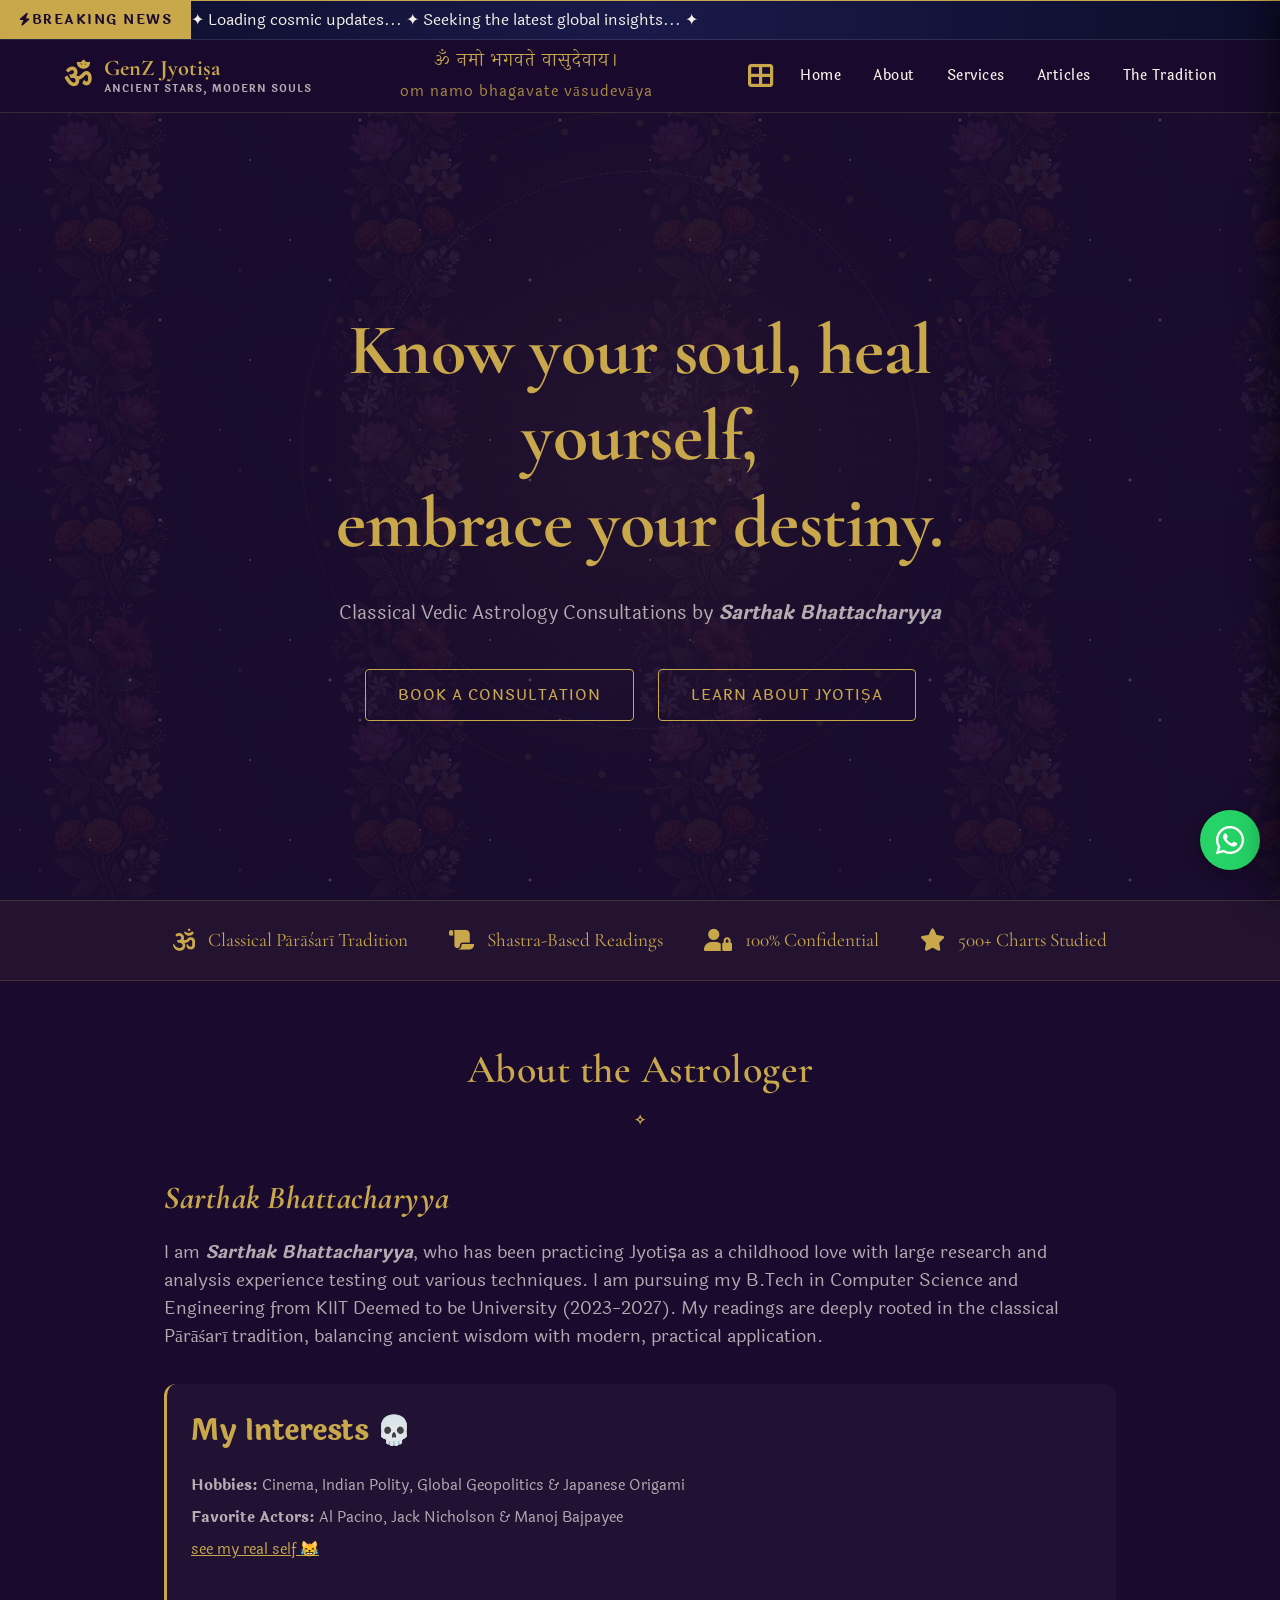
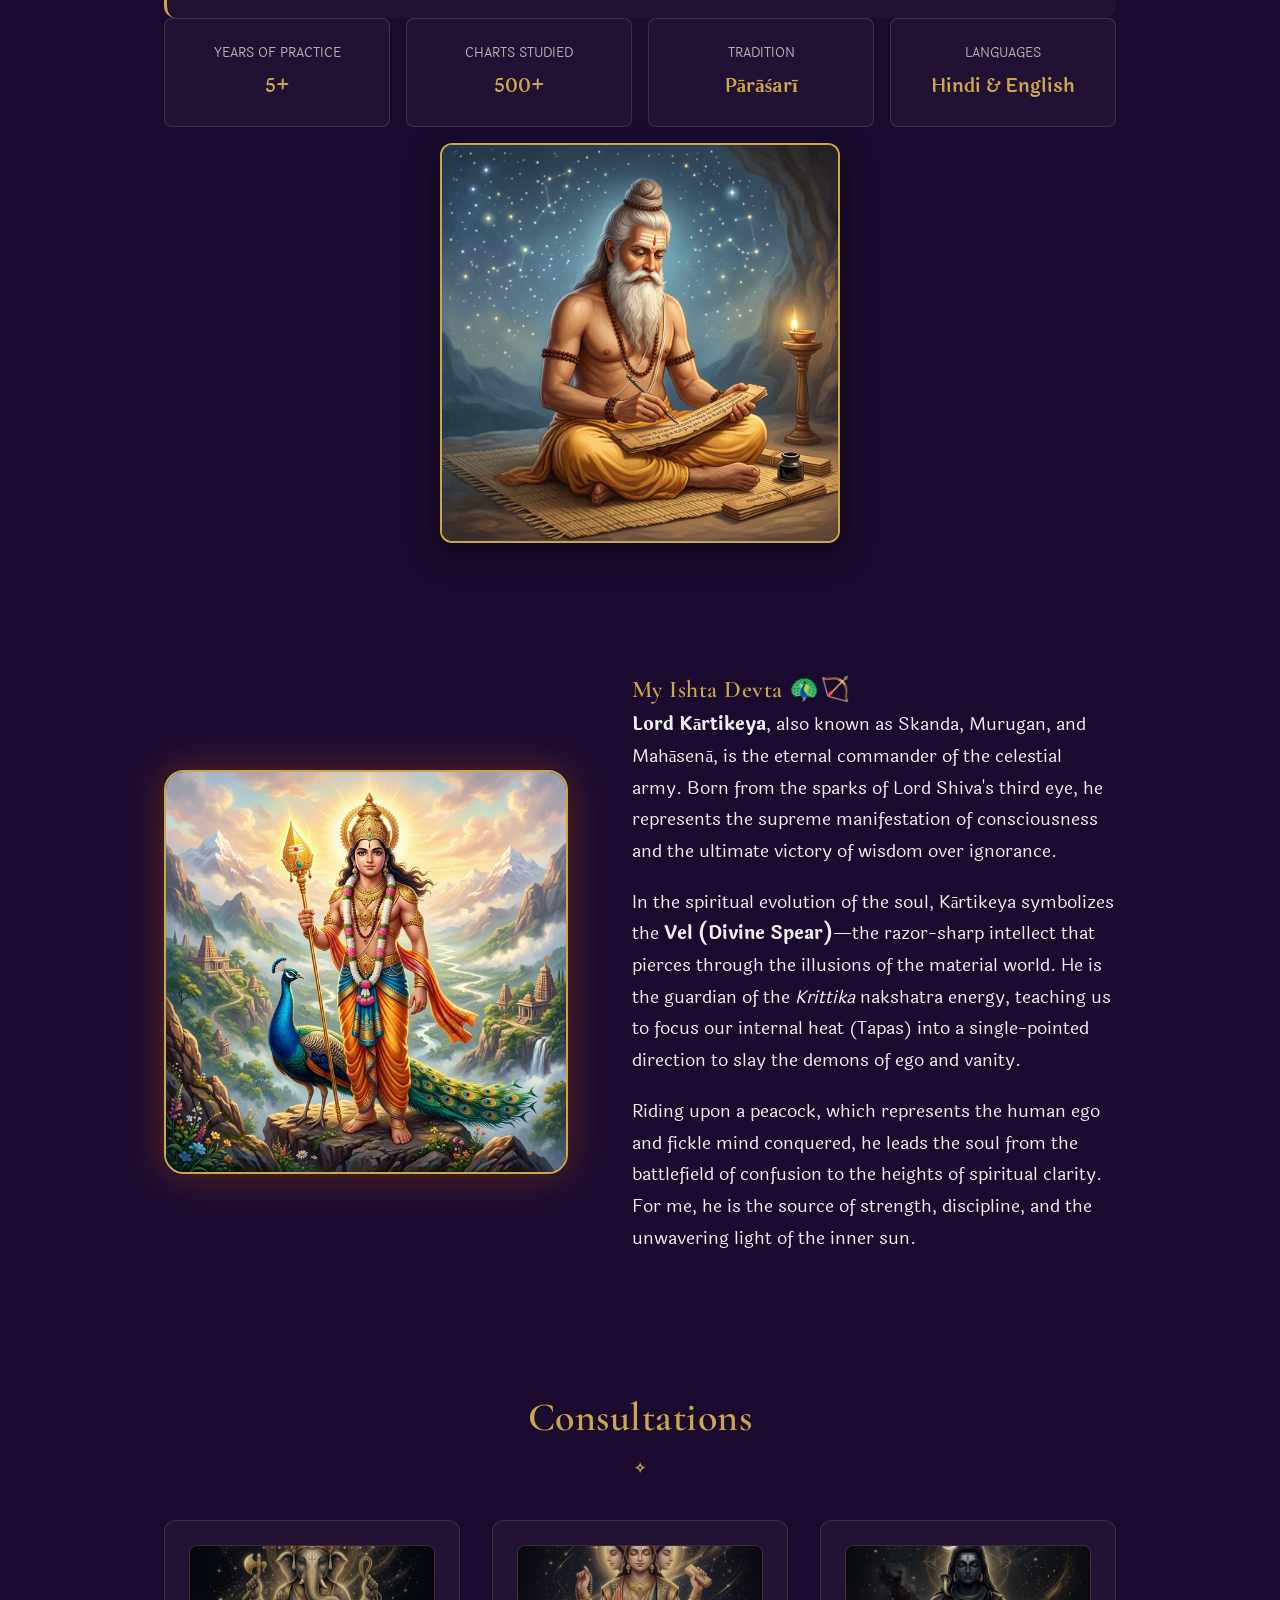
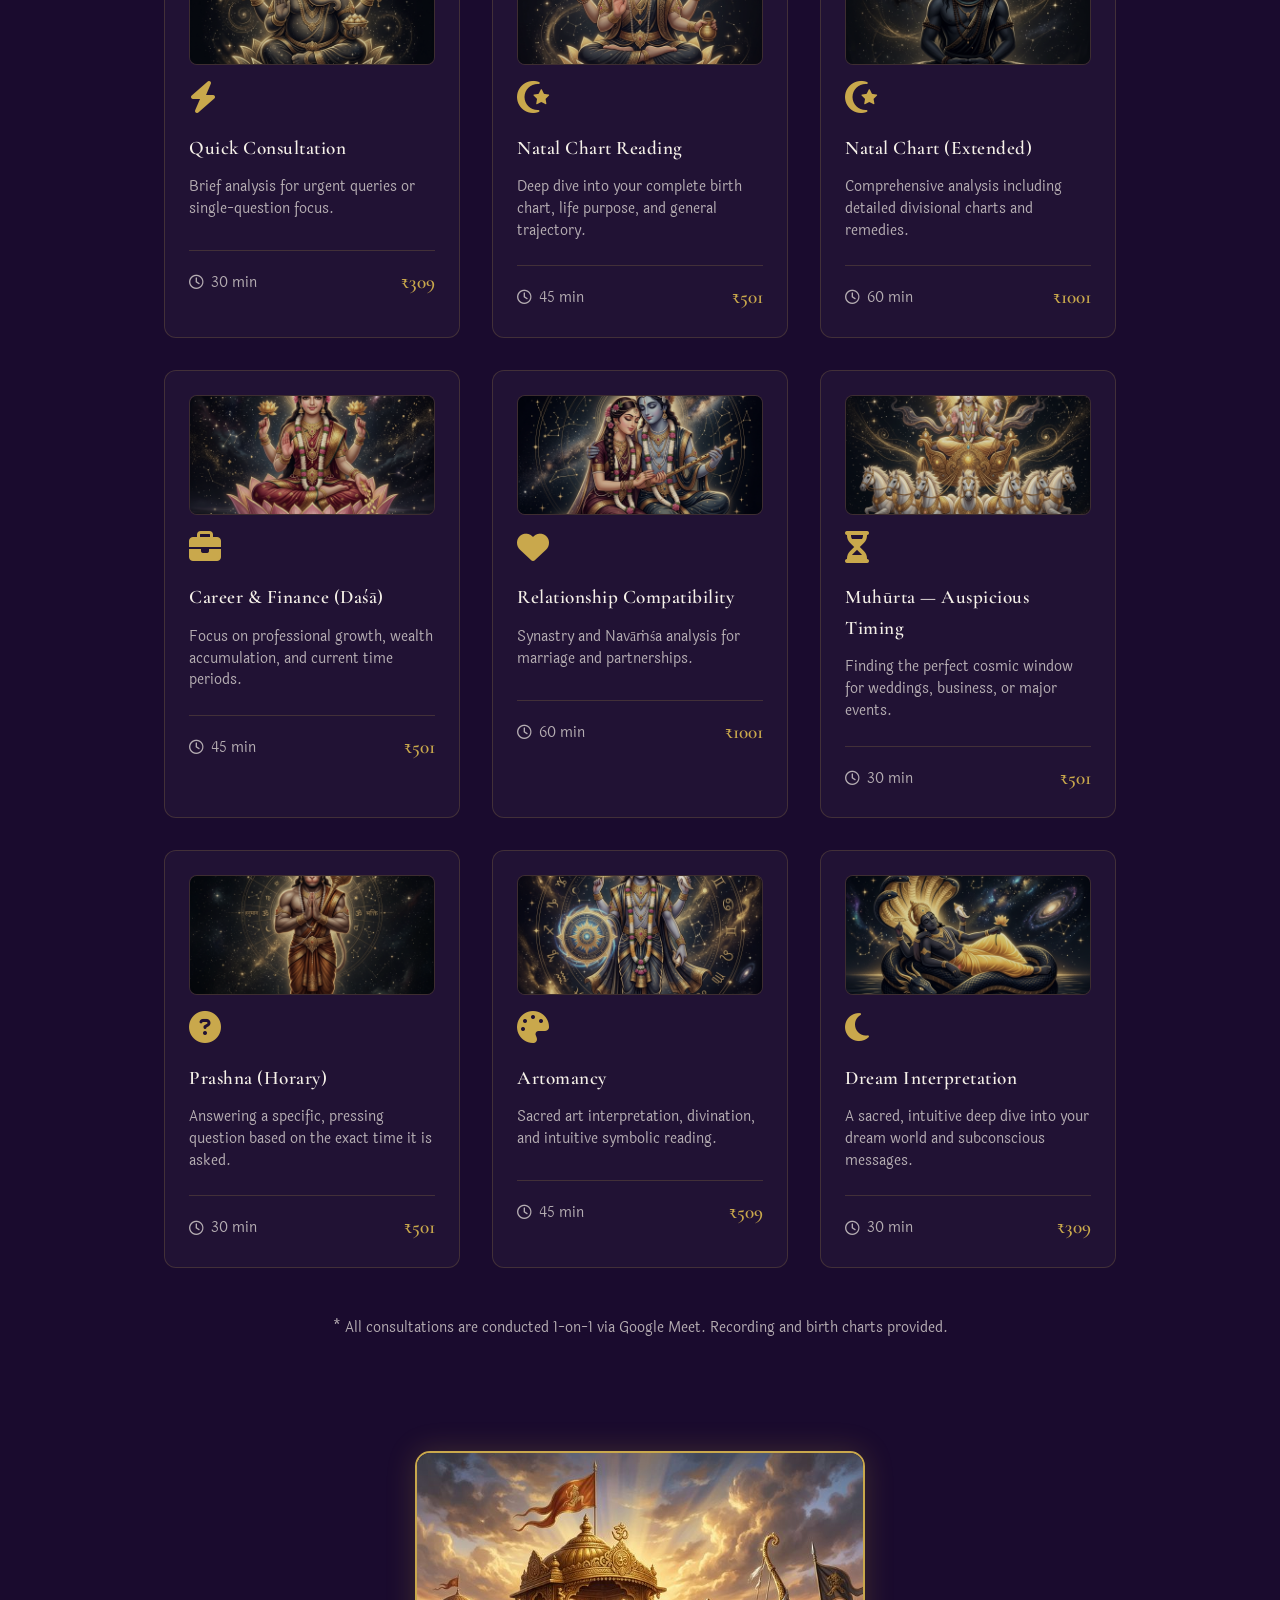
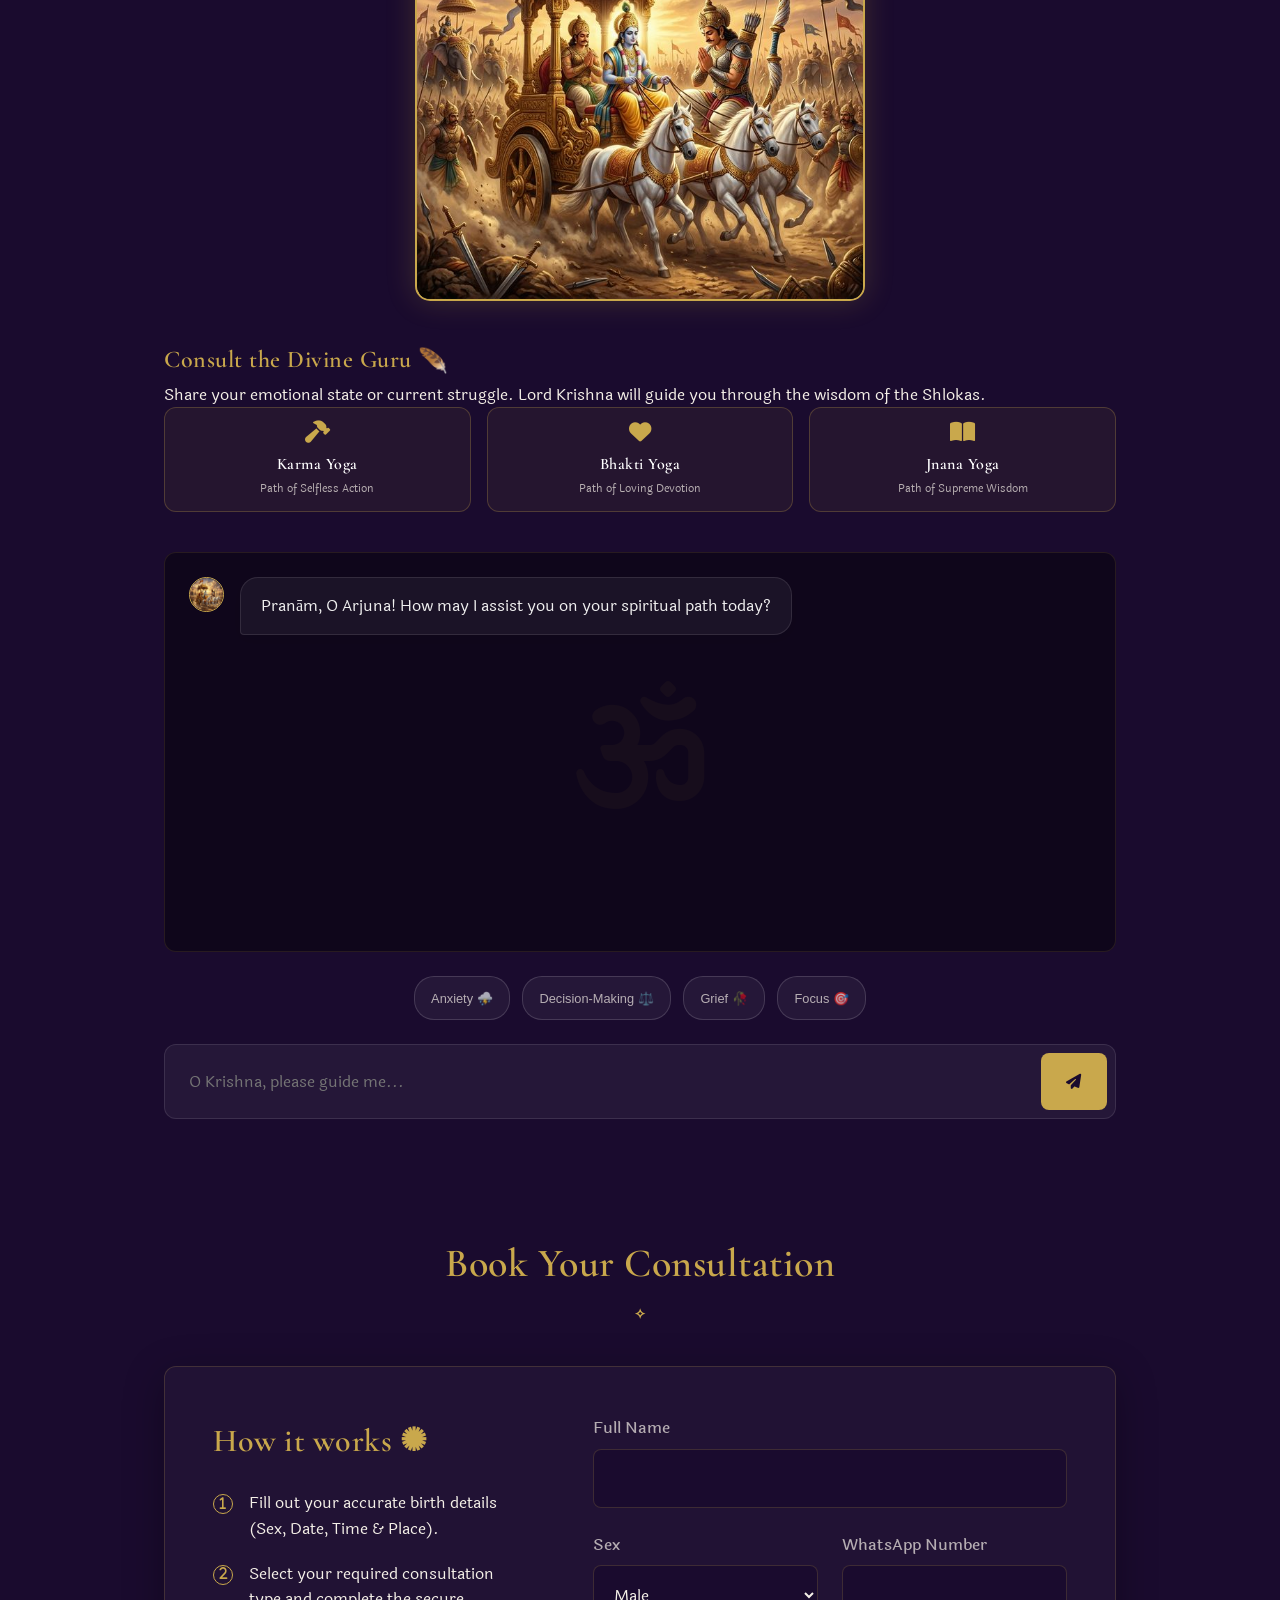
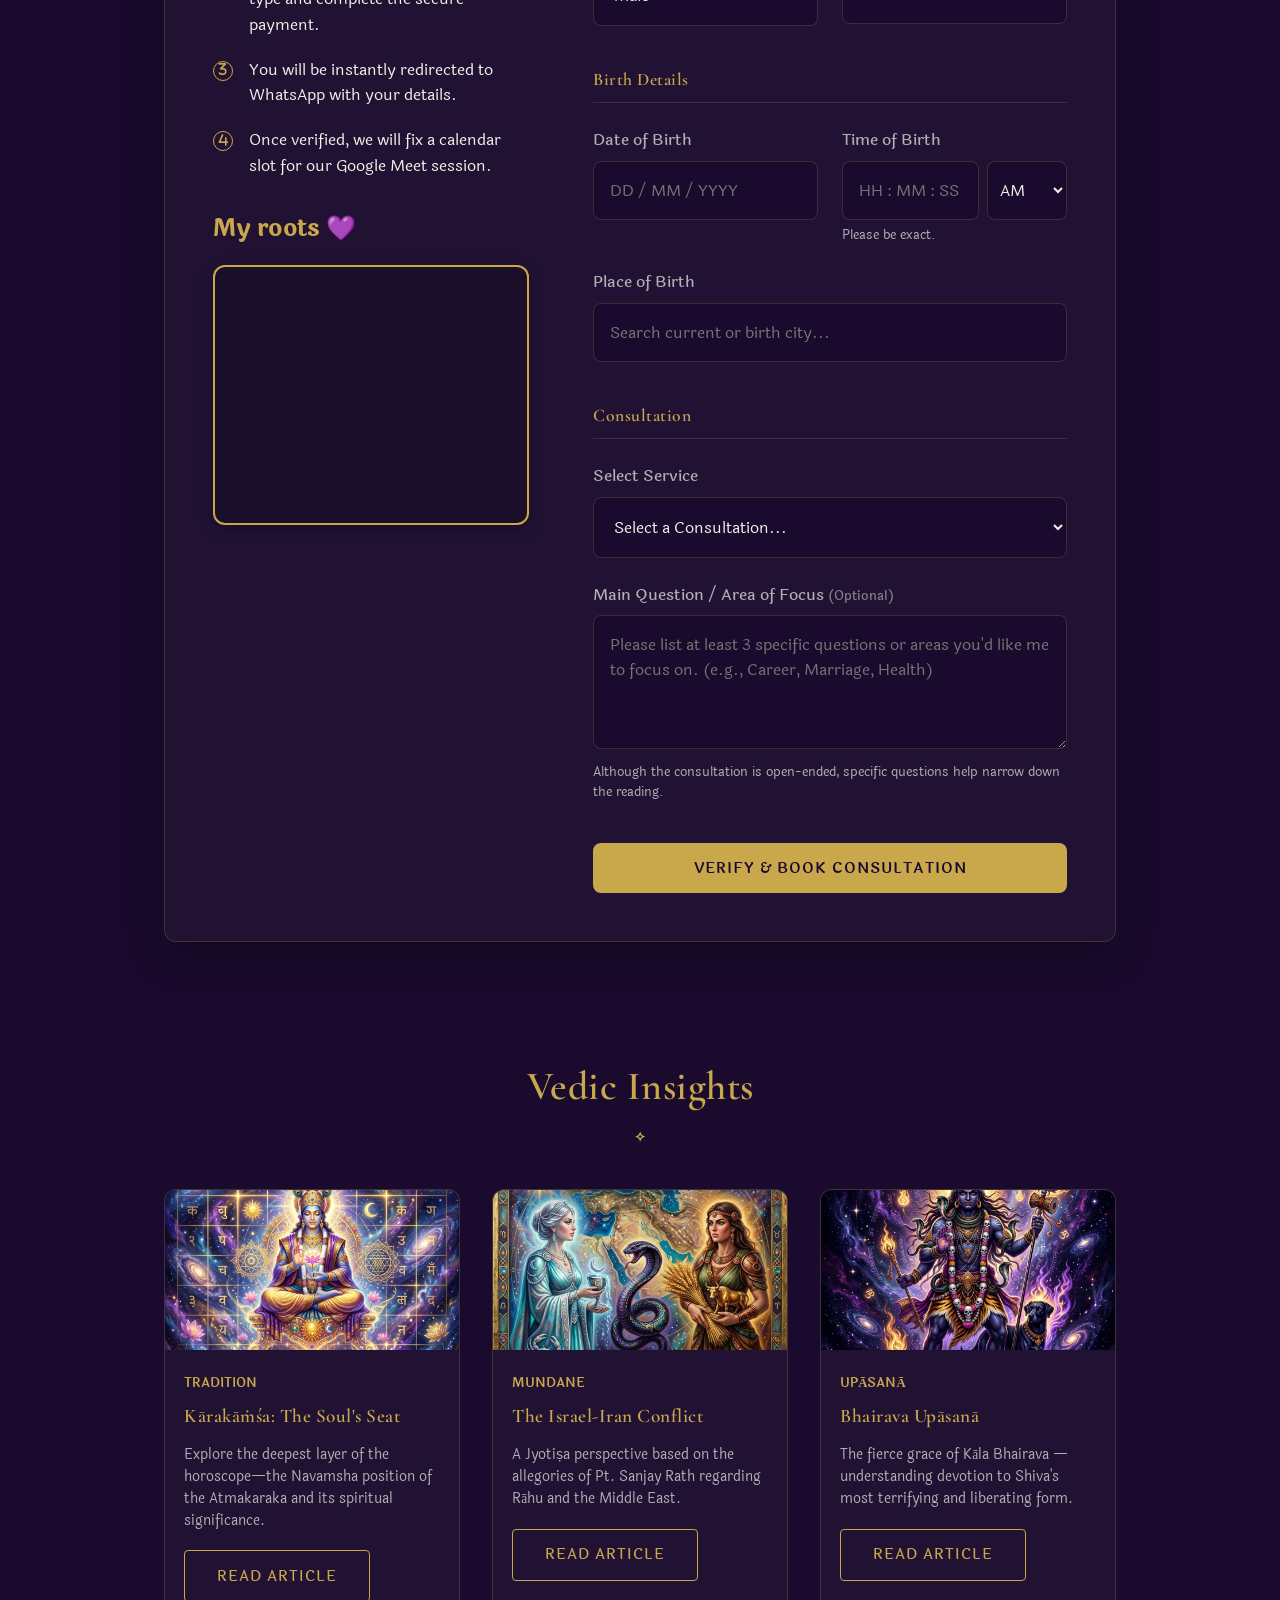
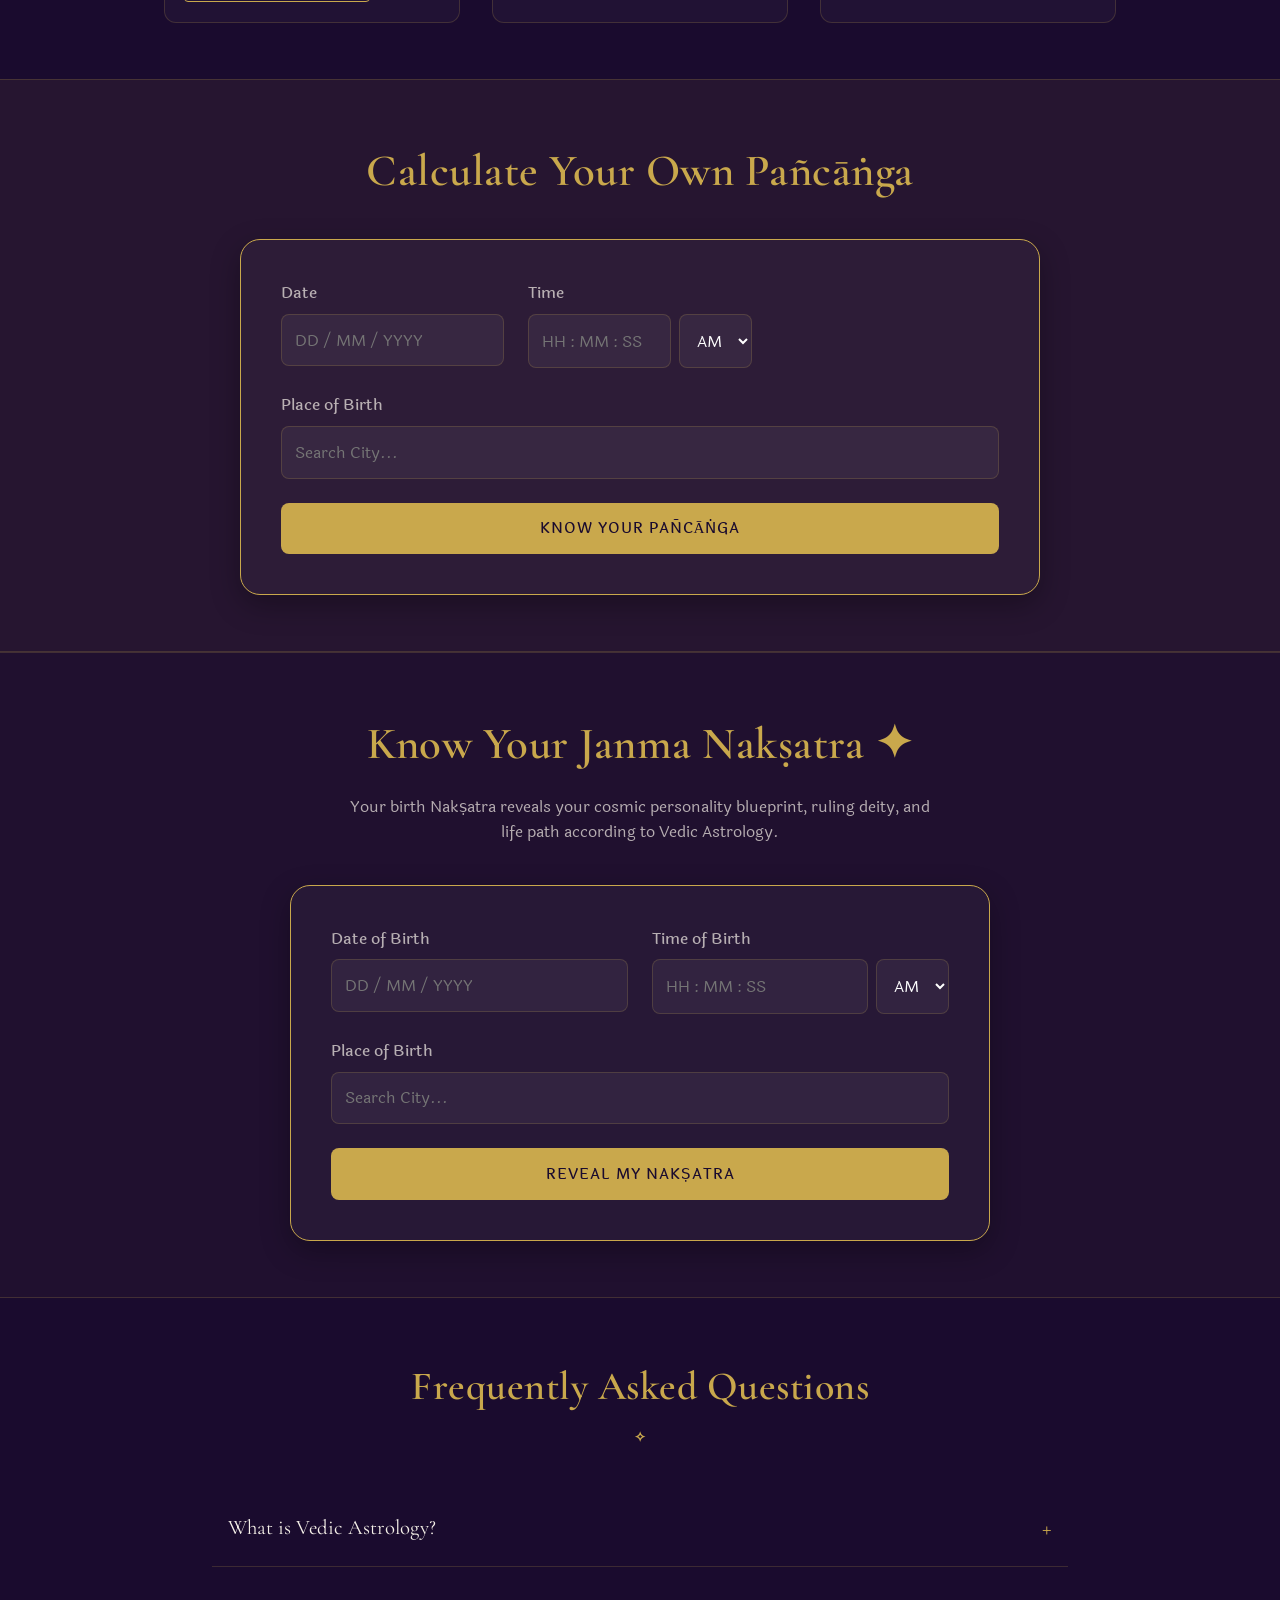
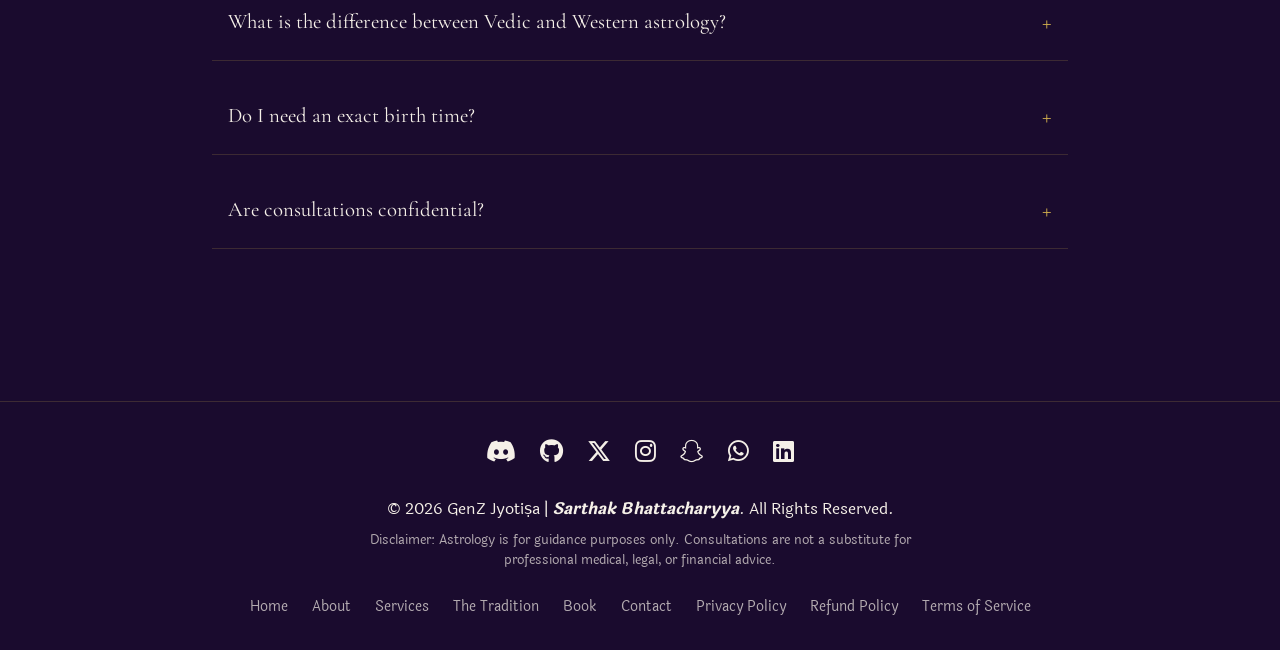
==== commit 980cb04d: "refactor: optimize script.js with modular structure and add bhairava_upasana.png asset" ====
--- a/index.html
+++ b/index.html
@@ -377,8 +377,8 @@
                     <h3>Artomancy</h3>
                     <p>Sacred art interpretation, divination, and intuitive symbolic reading.</p>
                     <div class="service-meta">
-                        <span class="duration"><i class="far fa-clock"></i> 60 min</span>
-                        <span class="price">₹1001</span>
+                        <span class="duration"><i class="far fa-clock"></i> 45 min</span>
+                        <span class="price">₹509</span>
                     </div>
                 </div>
 
@@ -391,8 +391,8 @@
                     <h3>Dream Interpretation</h3>
                     <p>A sacred, intuitive deep dive into your dream world and subconscious messages.</p>
                     <div class="service-meta">
-                        <span class="duration"><i class="far fa-clock"></i> 60 min</span>
-                        <span class="price">₹1001</span>
+                        <span class="duration"><i class="far fa-clock"></i> 30 min</span>
+                        <span class="price">₹309</span>
                     </div>
                 </div>
             </div>
@@ -433,21 +433,7 @@
                     </div>
                 </div>
                 
-                <!-- Gemini API Key Setup -->
-                <div class="gemini-key-area" id="gemini-key-setup">
-                    <div class="key-status" onclick="toggleKeyInput()" style="cursor:pointer;display:flex;align-items:center;gap:0.6rem;padding:0.6rem 1rem;background:rgba(255,255,255,0.03);border-radius:8px;border:1px solid rgba(255,255,255,0.08);margin-bottom:1rem;">
-                        <span id="key-indicator">⚙️</span>
-                        <span id="key-text" style="font-size:0.85rem;color:var(--text-secondary);">Set API Key for AI Mode (optional)</span>
-                    </div>
-                    <div id="key-input-area" style="display:none;flex-direction:column;gap:0.8rem;padding:1rem;background:rgba(0,0,0,0.3);border-radius:10px;margin-bottom:1rem;border:1px solid rgba(255,213,79,0.15);">
-                        <input type="password" id="gemini-key-input" placeholder="Paste your Gemini API Key..." style="padding:0.8rem;background:rgba(255,255,255,0.05);border:1px solid var(--border-light);border-radius:8px;color:#fff;font-size:16px !important;" />
-                        <div style="display:flex;gap:0.8rem;">
-                            <button onclick="saveGeminiKey()" class="btn btn-primary" style="flex:1;padding:0.6rem;font-size:0.85rem;">Save Key</button>
-                            <button onclick="clearGeminiKey()" class="btn btn-outline" style="flex:1;padding:0.6rem;font-size:0.85rem;">Clear</button>
-                        </div>
-                        <small style="color:var(--text-secondary);text-align:center;">Free key → <a href="https://aistudio.google.com/apikey" target="_blank" style="color:var(--accent-gold);text-decoration:underline;">Google AI Studio</a></small>
-                    </div>
-                </div>
+                <!-- API key is read from localStorage silently -->
 
                 <div id="gita-chat-window" class="chat-wrapper" style="height: 400px; overflow-y: auto; padding: 1.5rem; background: rgba(0,0,0,0.4); border-radius: 12px; margin-bottom: 1.5rem; border: 1px solid rgba(255,213,79,0.1); position: relative; -webkit-overflow-scrolling: touch;">
                     <div class="chat-watermark"><i class="fas fa-om"></i></div>
@@ -577,8 +563,8 @@
                                 <option value="love-60min" data-price="1001">Relationship Synastry (60 min) — ₹1001</option>
                                 <option value="muhurta-45min" data-price="501">Muhūrta Selection (30 min) — ₹501</option>
                                 <option value="prashna-45min" data-price="501">Prashna (30 min) — ₹501</option>
-                                <option value="artomancy-60min" data-price="1001">Artomancy (60 min) — ₹1001</option>
-                                <option value="dreams-60min" data-price="1001">Dream Interpretation (60 min) — ₹1001</option>
+                                <option value="artomancy-45min" data-price="509">Artomancy (45 min) — ₹509</option>
+                                <option value="dreams-30min" data-price="309">Dream Interpretation (30 min) — ₹309</option>
                             </select>
                         </div>
                         
@@ -591,46 +577,67 @@
                         <button type="submit" class="btn btn-primary btn-block" style="width: 100%; border-radius: 8px; height: 50px; font-weight: 600;">VERIFY & BOOK CONSULTATION</button>
                     </form>
 
-                    <!-- Aesthetic Razorpay Payment Gateway -->
-                    <div id="payment-gateway" style="display:none; text-align:center; padding: 3.5rem 2rem; background: rgba(13, 13, 43, 0.7); border: 2px solid var(--accent-gold); border-radius: 20px; margin-top: 3rem; box-shadow: 0 0 50px rgba(212,175,55,0.15); backdrop-filter: blur(12px); -webkit-backdrop-filter: blur(12px);">
-                        <div style="margin-bottom: 2rem;">
-                            <h3 style="color: var(--accent-gold); margin-bottom: 0.8rem; font-size: 2.2rem; font-family: var(--font-body); font-weight: 800; letter-spacing: -1px;">
-                                <i class="fas fa-shield-check"></i> Secure Checkout
-                            </h3>
-                            <p style="color: #b0a4d4; font-size: 1.1rem; max-width: 500px; margin: 0 auto; line-height: 1.5;">
-                                Complete your booking securely via Razorpay. All major UPI, Credit/Debit cards, and Net Banking are supported.
-                            </p>
-                        </div>
-                        
-                        <div style="max-width: 440px; margin: 0 auto 3rem; background: rgba(255, 255, 255, 0.03); padding: 2rem; border-radius: 16px; border: 1px solid rgba(255,213,79,0.2); box-shadow: inset 0 0 20px rgba(255,255,255,0.02);">
-                            <div style="display: flex; justify-content: space-between; margin-bottom: 1.1rem; border-bottom: 1px solid rgba(255,255,255,0.08); padding-bottom: 0.8rem;">
-                                <span style="color: #b0a4d4; font-weight: 500;">Consultation Plan:</span>
-                                <span id="pay-service-name" style="font-weight:700; color:var(--text-primary); text-align: right;"></span>
+                    <!-- Refined Razorpay Payment Gateway -->
+                    <div id="payment-gateway" class="payment-gateway">
+                        <!-- Header -->
+                        <div class="pay-header">
+                            <div class="pay-shield-icon">
+                                <i class="fas fa-shield-halved"></i>
                             </div>
-                            <div style="display: flex; justify-content: space-between; align-items: center;">
-                                <span style="color: #b0a4d4; font-weight: 500;">Service Fee:</span>
-                                <strong style="color: var(--accent-gold); font-size: 1.8rem; text-shadow: 0 0 15px rgba(212,175,55,0.4);">
-                                    ₹<span id="pay-amount"></span>
-                                </strong>
+                            <h3>Secure Checkout</h3>
+                            <p>Review your details and complete payment securely</p>
+                        </div>
+
+                        <!-- Order Summary Card -->
+                        <div class="pay-summary-card">
+                            <div class="pay-summary-title">
+                                <i class="fas fa-receipt"></i> Order Summary
                             </div>
-                        </div>
-
-                        <div style="display: flex; flex-direction: column; align-items: center; gap: 1.5rem;">
-                            <button type="button" class="btn btn-primary" id="razorpay-pay-btn" style="width: 100%; max-width: 380px; height: 60px; font-size: 1.3rem; border-radius: 30px; background: linear-gradient(135deg, #FFD54F, #C9A84C); color: #0d0d2b; font-weight: 900; box-shadow: 0 10px 20px rgba(212,175,55,0.3); border: none; cursor: pointer; display: flex; align-items: center; justify-content: center; gap: 12px; transition: transform 0.2s ease;" onclick="proceedToRazorpay()">
-                                <i class="fas fa-credit-card"></i> Pay via Razorpay
-                            </button>
-                            
-                            <div style="display: flex; align-items: center; gap: 1.5rem; filter: grayscale(1) opacity(0.6); margin-top: 0.5rem;">
-                                <i class="fab fa-cc-visa fa-2x"></i>
-                                <i class="fab fa-cc-mastercard fa-2x"></i>
-                                <i class="fab fa-google-pay fa-2x"></i>
-                                <i class="fas fa-mobile-alt fa-2x"></i>
+                            <div class="pay-row">
+                                <span><i class="fas fa-user"></i> Name</span>
+                                <strong id="pay-customer-name">—</strong>
                             </div>
-
-                            <p style="font-size: 0.85rem; color: var(--text-secondary); max-width: 450px; line-height: 1.5;">
-                                <i class="fas fa-lock" style="color: #4CAF50;"></i> Encrypted & Secure Payment Gateway.
-                            </p>
-                        </div>
+                            <div class="pay-row">
+                                <span><i class="fas fa-calendar"></i> Birth Details</span>
+                                <strong id="pay-customer-dob">—</strong>
+                            </div>
+                            <div class="pay-row">
+                                <span><i class="fas fa-star"></i> Consultation</span>
+                                <strong id="pay-service-name">—</strong>
+                            </div>
+                            <div class="pay-divider"></div>
+                            <div class="pay-row pay-total-row">
+                                <span>Total Amount</span>
+                                <strong class="pay-price">₹<span id="pay-amount">0</span></strong>
+                            </div>
+                        </div>
+
+                        <!-- Pay Button -->
+                        <button type="button" id="razorpay-pay-btn" class="pay-btn-razorpay" onclick="proceedToRazorpay()">
+                            <span class="pay-btn-shimmer"></span>
+                            <i class="fas fa-lock"></i>
+                            <span>Pay Securely</span>
+                        </button>
+
+                        <!-- Trust Badges -->
+                        <div class="pay-trust-strip">
+                            <div class="pay-badge"><i class="fab fa-cc-visa"></i></div>
+                            <div class="pay-badge"><i class="fab fa-cc-mastercard"></i></div>
+                            <div class="pay-badge"><i class="fab fa-cc-amex"></i></div>
+                            <div class="pay-badge"><i class="fab fa-google-pay"></i></div>
+                            <div class="pay-badge"><i class="fas fa-mobile-screen-button"></i> UPI</div>
+                        </div>
+
+                        <!-- Security Footer -->
+                        <div class="pay-security-footer">
+                            <p><i class="fas fa-lock" style="color:#4CAF50;"></i> 256-bit SSL Encrypted &bull; PCI-DSS Compliant</p>
+                            <p style="margin-top:0.3rem;">Powered by <strong style="color:var(--accent-gold);">Razorpay</strong></p>
+                        </div>
+
+                        <!-- Go Back -->
+                        <button type="button" class="pay-back-btn" onclick="goBackToForm()">
+                            <i class="fas fa-arrow-left"></i> Edit Booking Details
+                        </button>
                     </div>
 
                     <div id="form-message" style="display:none; margin-top:20px; padding:15px; background:rgba(201,168,76,0.1); border-left:4px solid var(--accent-gold);">
--- a/style.css
+++ b/style.css
@@ -63,6 +63,7 @@
     position: relative;
     z-index: 2;
     text-transform: uppercase;
+    flex-shrink: 0;
 }
 
 .news-track {
@@ -70,25 +71,62 @@
     overflow: hidden;
     display: flex;
     align-items: center;
+    position: relative;
 }
 
 .news-content {
-    display: inline-block;
+    display: inline-flex;
     white-space: nowrap;
     animation: marquee-scroll 60s linear infinite;
-}
-
-.news-content span, .news-content a {
-    font-size: 0.95rem;
+    will-change: transform;
+    align-items: center;
+    height: 100%;
+}
+
+/* Pause animation on hover/touch so links are tappable on iOS/Android */
+.news-content:hover,
+.news-content:active,
+.news-track:hover .news-content,
+.news-track:active .news-content {
+    animation-play-state: paused;
+}
+
+.news-content .news-inner {
+    display: inline-flex;
+    align-items: center;
+    height: 100%;
+    white-space: nowrap;
+}
+
+.news-content .news-separator {
+    font-size: 0.85rem;
+    color: #999;
+    padding: 0 4px;
+    display: inline-block;
+    pointer-events: none;
+}
+
+.news-content .news-link {
+    font-size: 0.9rem;
     color: #e0e0e0;
     font-weight: 500;
-    padding-right: 60px;
     text-decoration: none;
-    transition: color 0.3s ease;
-    display: inline-block;
-}
-
-.news-content a:hover {
+    display: inline-flex;
+    align-items: center;
+    padding: 0 12px;
+    height: 40px;
+    line-height: 40px;
+    pointer-events: auto !important;
+    -webkit-tap-highlight-color: rgba(201,168,76,0.3);
+    touch-action: manipulation;
+    cursor: pointer;
+    position: relative;
+    z-index: 10;
+    transition: color 0.3s ease, text-shadow 0.3s ease;
+}
+
+.news-content .news-link:hover,
+.news-content .news-link:active {
     color: var(--accent-gold);
     text-shadow: 0 0 8px rgba(201,168,76,0.5);
 }
@@ -916,6 +954,301 @@
   margin-top: 1rem;
 }
 
+/* ===== REFINED PAYMENT GATEWAY ===== */
+.payment-gateway {
+  display: none;
+  text-align: center;
+  padding: 2.5rem 1.8rem;
+  background: rgba(13, 13, 43, 0.85);
+  border: 2px solid transparent;
+  border-radius: 20px;
+  margin-top: 2rem;
+  backdrop-filter: blur(16px);
+  -webkit-backdrop-filter: blur(16px);
+  position: relative;
+  overflow: hidden;
+  animation: payGatewayIn 0.5s ease-out;
+  background-image: linear-gradient(rgba(13,13,43,0.85), rgba(13,13,43,0.85)),
+                    linear-gradient(135deg, var(--accent-gold), rgba(201,168,76,0.3), var(--accent-gold));
+  background-origin: border-box;
+  background-clip: padding-box, border-box;
+  box-shadow: 0 0 40px rgba(201,168,76,0.1), 0 20px 60px rgba(0,0,0,0.4);
+}
+
+@keyframes payGatewayIn {
+  from { opacity: 0; transform: translateY(20px); }
+  to { opacity: 1; transform: translateY(0); }
+}
+
+.pay-header {
+  margin-bottom: 2rem;
+}
+
+.pay-shield-icon {
+  width: 56px;
+  height: 56px;
+  margin: 0 auto 1rem;
+  background: linear-gradient(135deg, rgba(201,168,76,0.2), rgba(201,168,76,0.05));
+  border: 1px solid rgba(201,168,76,0.3);
+  border-radius: 50%;
+  display: flex;
+  align-items: center;
+  justify-content: center;
+  font-size: 1.5rem;
+  color: var(--accent-gold);
+  animation: shieldPulse 2s ease-in-out infinite;
+}
+
+@keyframes shieldPulse {
+  0%, 100% { box-shadow: 0 0 0 0 rgba(201,168,76,0.2); }
+  50% { box-shadow: 0 0 0 12px rgba(201,168,76,0); }
+}
+
+.pay-header h3 {
+  color: var(--accent-gold);
+  font-family: var(--font-body);
+  font-weight: 800;
+  font-size: 1.8rem;
+  letter-spacing: -0.5px;
+  margin-bottom: 0.4rem;
+}
+
+.pay-header p {
+  color: #b0a4d4;
+  font-size: 0.95rem;
+  max-width: 400px;
+  margin: 0 auto;
+  line-height: 1.4;
+}
+
+/* Order Summary */
+.pay-summary-card {
+  max-width: 420px;
+  margin: 0 auto 2rem;
+  background: rgba(255,255,255,0.025);
+  border-radius: 14px;
+  border: 1px solid rgba(255,255,255,0.08);
+  overflow: hidden;
+}
+
+.pay-summary-title {
+  padding: 0.8rem 1.2rem;
+  background: rgba(201,168,76,0.08);
+  border-bottom: 1px solid rgba(255,255,255,0.06);
+  font-size: 0.8rem;
+  font-weight: 700;
+  text-transform: uppercase;
+  letter-spacing: 1.5px;
+  color: var(--accent-gold);
+  text-align: left;
+}
+
+.pay-summary-title i {
+  margin-right: 0.5rem;
+}
+
+.pay-row {
+  display: flex;
+  justify-content: space-between;
+  align-items: center;
+  padding: 0.85rem 1.2rem;
+  border-bottom: 1px solid rgba(255,255,255,0.04);
+}
+
+.pay-row:last-child {
+  border-bottom: none;
+}
+
+.pay-row span {
+  color: #9e95b7;
+  font-size: 0.85rem;
+  font-weight: 500;
+  display: flex;
+  align-items: center;
+  gap: 0.5rem;
+}
+
+.pay-row span i {
+  color: rgba(201,168,76,0.5);
+  font-size: 0.75rem;
+  width: 16px;
+  text-align: center;
+}
+
+.pay-row strong {
+  color: var(--text-primary);
+  font-size: 0.9rem;
+  font-weight: 600;
+  text-align: right;
+  max-width: 55%;
+  word-break: break-word;
+}
+
+.pay-divider {
+  height: 1px;
+  background: linear-gradient(90deg, transparent, rgba(201,168,76,0.3), transparent);
+  margin: 0 1.2rem;
+}
+
+.pay-total-row {
+  background: rgba(201,168,76,0.04);
+  padding: 1rem 1.2rem !important;
+}
+
+.pay-total-row span {
+  color: var(--text-primary) !important;
+  font-weight: 700 !important;
+  font-size: 0.95rem !important;
+}
+
+.pay-price {
+  color: var(--accent-gold) !important;
+  font-size: 1.6rem !important;
+  font-family: var(--font-heading);
+  text-shadow: 0 0 15px rgba(201,168,76,0.3);
+}
+
+/* Pay Button */
+.pay-btn-razorpay {
+  position: relative;
+  width: 100%;
+  max-width: 380px;
+  height: 58px;
+  margin: 0 auto 1.5rem;
+  display: flex;
+  align-items: center;
+  justify-content: center;
+  gap: 10px;
+  font-size: 1.2rem;
+  font-weight: 900;
+  font-family: var(--font-body);
+  letter-spacing: 0.5px;
+  color: #0d0d2b;
+  background: linear-gradient(135deg, #FFD54F 0%, #C9A84C 50%, #FFD54F 100%);
+  background-size: 200% 200%;
+  border: none;
+  border-radius: 30px;
+  cursor: pointer;
+  overflow: hidden;
+  box-shadow: 0 8px 25px rgba(201,168,76,0.35), inset 0 1px 0 rgba(255,255,255,0.3);
+  transition: transform 0.2s ease, box-shadow 0.2s ease;
+  -webkit-tap-highlight-color: transparent;
+}
+
+.pay-btn-razorpay:hover {
+  transform: translateY(-2px);
+  box-shadow: 0 12px 35px rgba(201,168,76,0.45), inset 0 1px 0 rgba(255,255,255,0.3);
+}
+
+.pay-btn-razorpay:active {
+  transform: translateY(0);
+}
+
+.pay-btn-shimmer {
+  position: absolute;
+  top: 0;
+  left: -100%;
+  width: 60%;
+  height: 100%;
+  background: linear-gradient(90deg, transparent, rgba(255,255,255,0.35), transparent);
+  animation: btnShimmer 3s ease-in-out infinite;
+  pointer-events: none;
+}
+
+@keyframes btnShimmer {
+  0% { left: -100%; }
+  50% { left: 150%; }
+  100% { left: 150%; }
+}
+
+/* Trust Badges */
+.pay-trust-strip {
+  display: flex;
+  justify-content: center;
+  align-items: center;
+  gap: 0.8rem;
+  margin-bottom: 1.2rem;
+  flex-wrap: wrap;
+}
+
+.pay-badge {
+  display: flex;
+  align-items: center;
+  gap: 4px;
+  padding: 0.4rem 0.7rem;
+  background: rgba(255,255,255,0.04);
+  border: 1px solid rgba(255,255,255,0.08);
+  border-radius: 6px;
+  font-size: 0.75rem;
+  color: #9e95b7;
+  transition: border-color 0.3s;
+}
+
+.pay-badge i {
+  font-size: 1.1rem;
+  opacity: 0.7;
+}
+
+.pay-badge:hover {
+  border-color: rgba(201,168,76,0.3);
+}
+
+/* Security Footer */
+.pay-security-footer {
+  margin-bottom: 1.5rem;
+}
+
+.pay-security-footer p {
+  font-size: 0.78rem;
+  color: #7a7195;
+  line-height: 1.4;
+}
+
+/* Back Button */
+.pay-back-btn {
+  background: none;
+  border: none;
+  color: #9e95b7;
+  font-size: 0.85rem;
+  font-family: var(--font-body);
+  cursor: pointer;
+  padding: 0.6rem 1.2rem;
+  border-radius: 8px;
+  transition: color 0.3s, background 0.3s;
+  display: inline-flex;
+  align-items: center;
+  gap: 0.5rem;
+}
+
+.pay-back-btn:hover {
+  color: var(--accent-gold);
+  background: rgba(201,168,76,0.08);
+}
+
+@media (max-width: 768px) {
+  .payment-gateway {
+    padding: 2rem 1.2rem;
+    margin-top: 1.5rem;
+    border-radius: 16px;
+  }
+
+  .pay-header h3 {
+    font-size: 1.5rem;
+  }
+
+  .pay-btn-razorpay {
+    max-width: 100%;
+    height: 54px;
+    font-size: 1.1rem;
+  }
+
+  .pay-badge {
+    padding: 0.3rem 0.5rem;
+    font-size: 0.7rem;
+  }
+}
+
+
 /* Floating WhatsApp */
 .floating-wa {
   position: fixed;
@@ -1105,6 +1438,30 @@
   
   .gita-tabs {
     justify-content: center;
+  }
+
+  /* Panchanga & Nakshatra result grid — smaller + centered on mobile */
+  .panchang-data-grid {
+    grid-template-columns: repeat(2, 1fr) !important;
+    gap: 0.7rem !important;
+    max-width: 340px;
+    margin-left: auto !important;
+    margin-right: auto !important;
+  }
+
+  .result-item {
+    padding: 0.8rem 0.6rem;
+    border-radius: 10px;
+  }
+
+  .result-item span {
+    font-size: 0.65rem !important;
+    letter-spacing: 0.5px;
+  }
+
+  .result-item strong {
+    font-size: 0.95rem !important;
+    word-break: break-word;
   }
 }
 
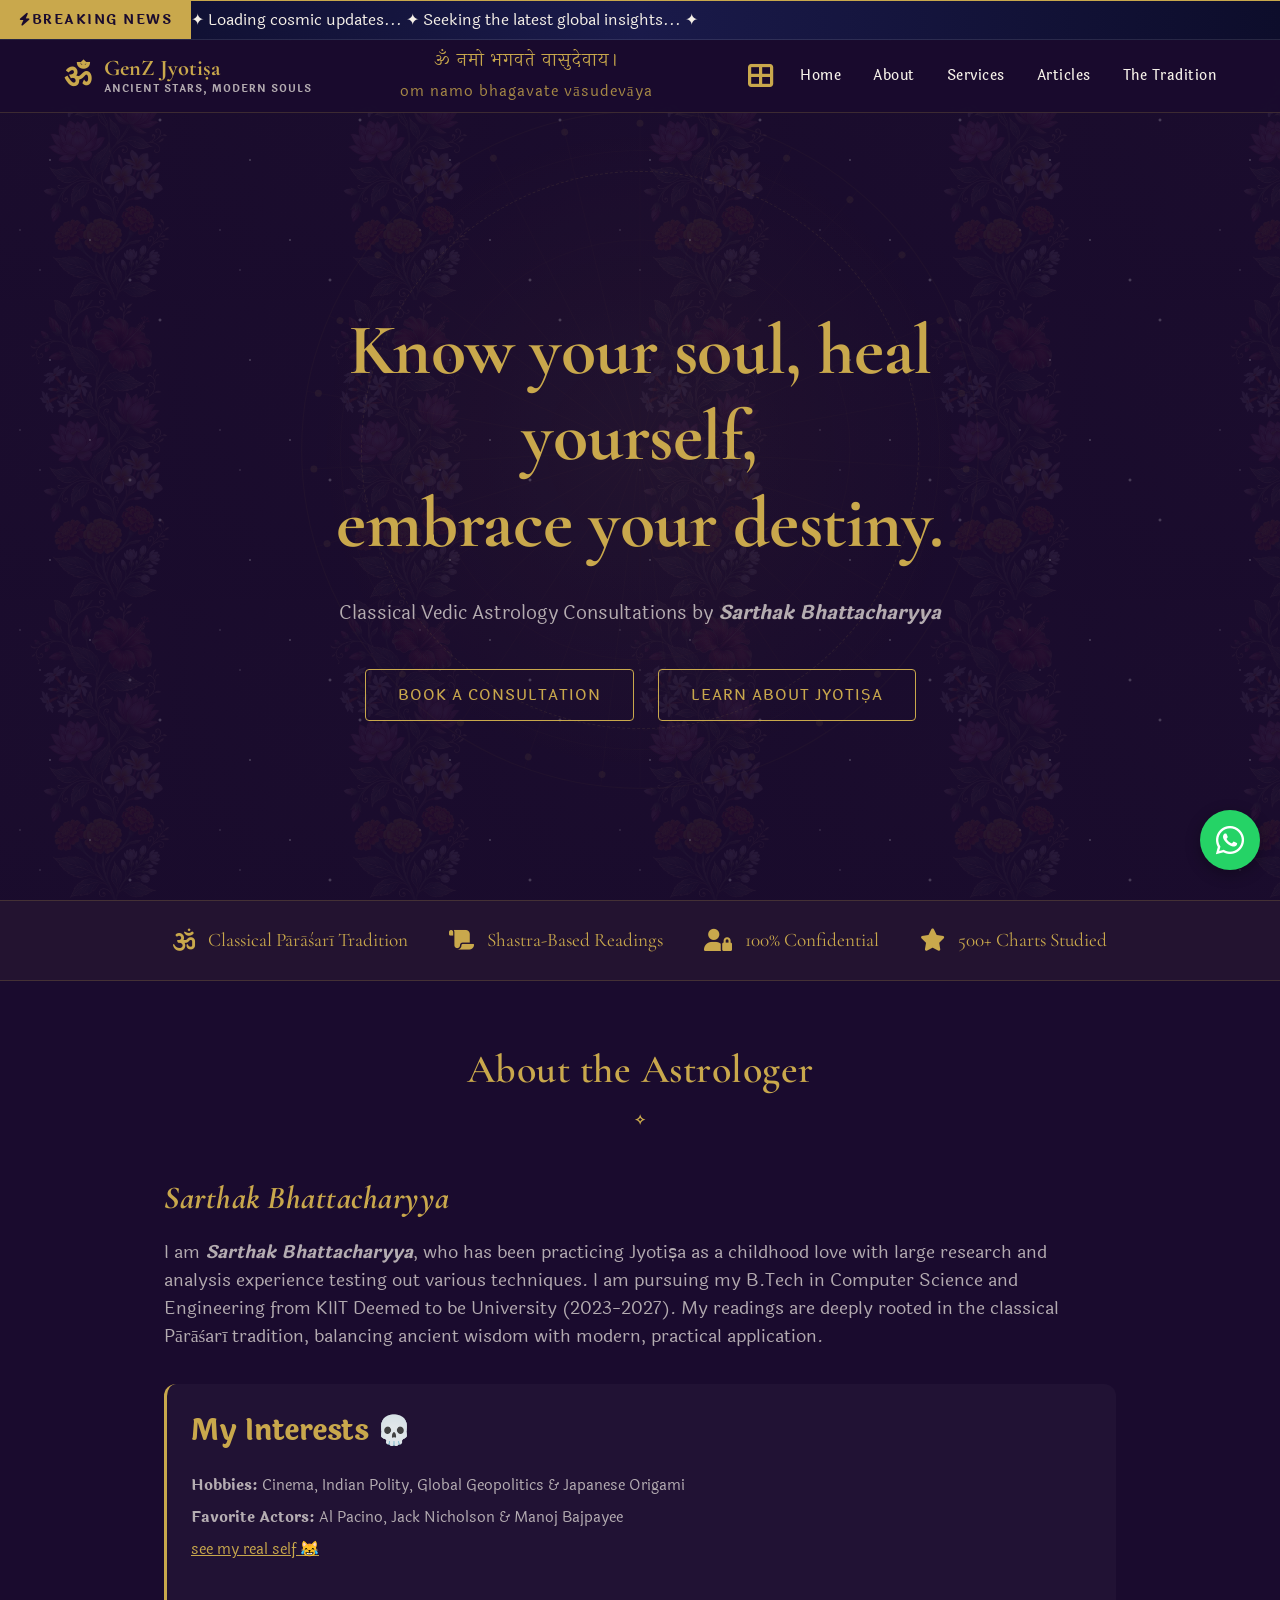
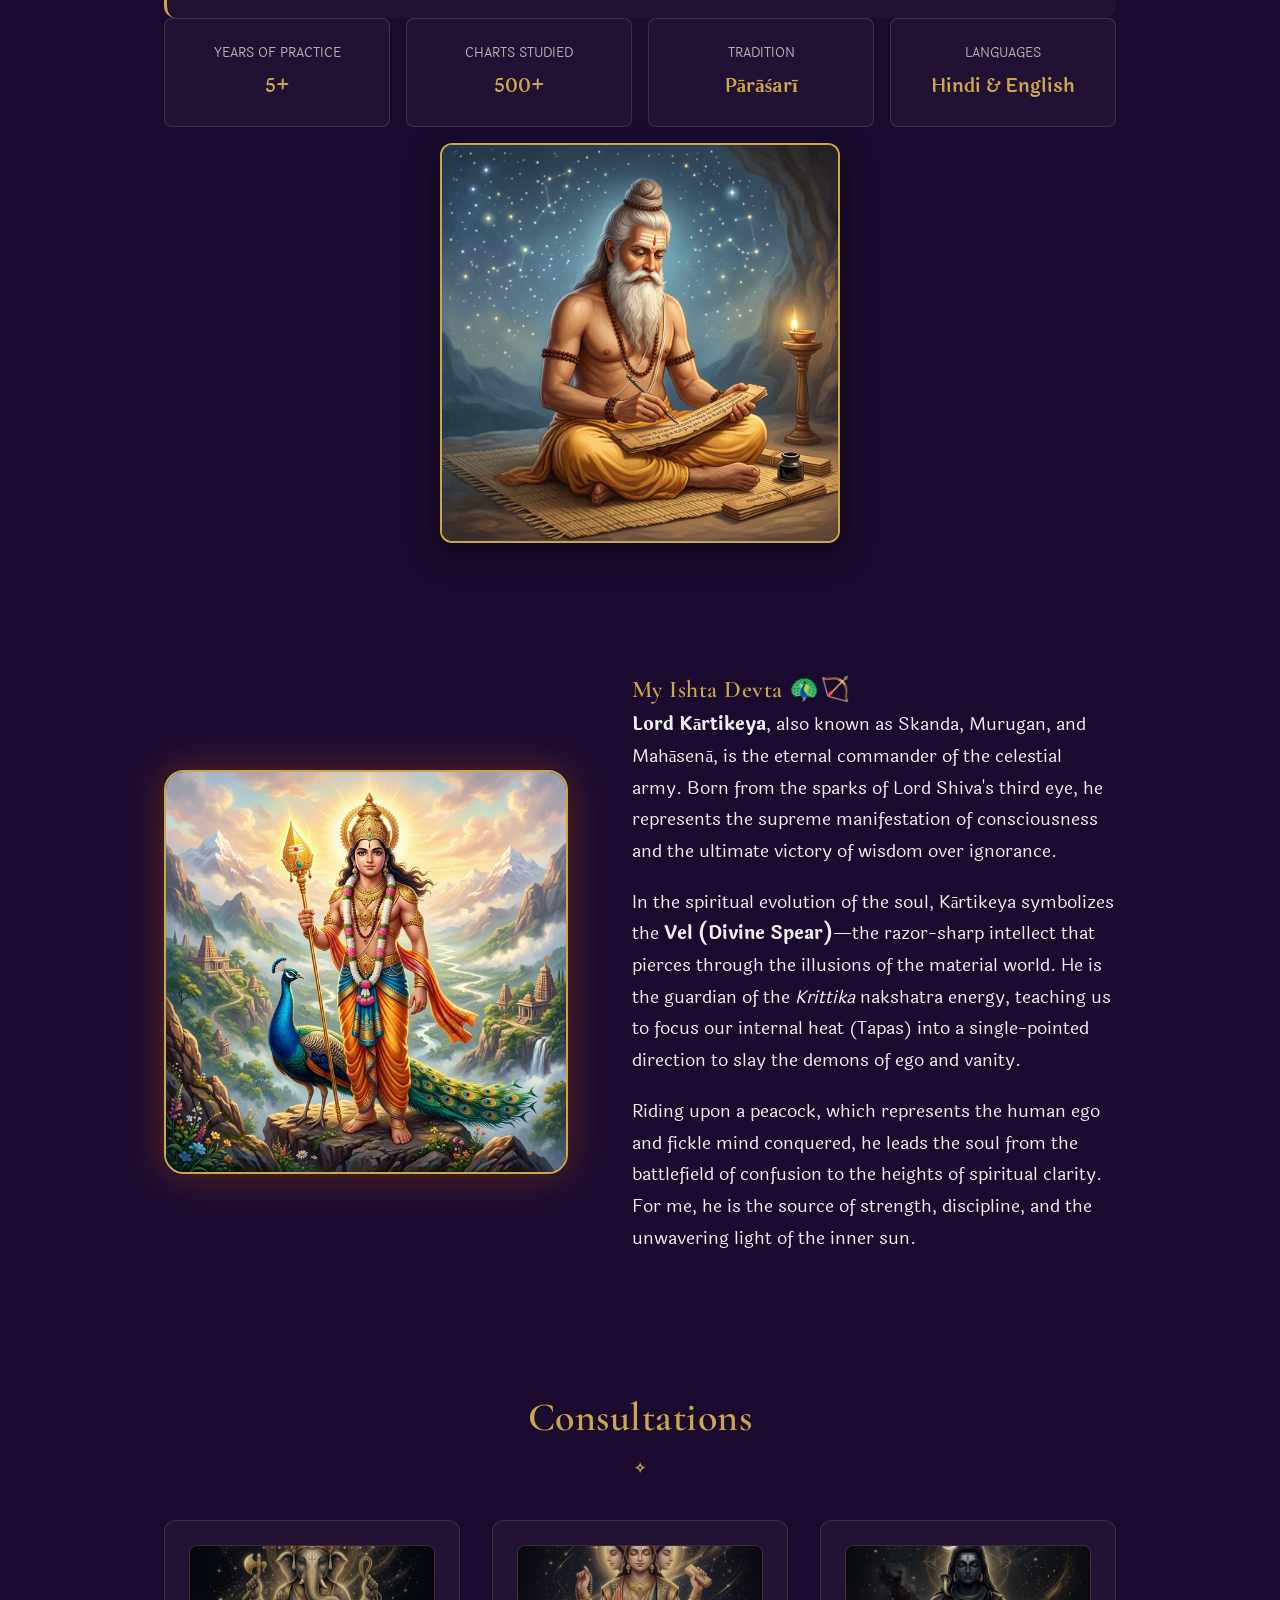
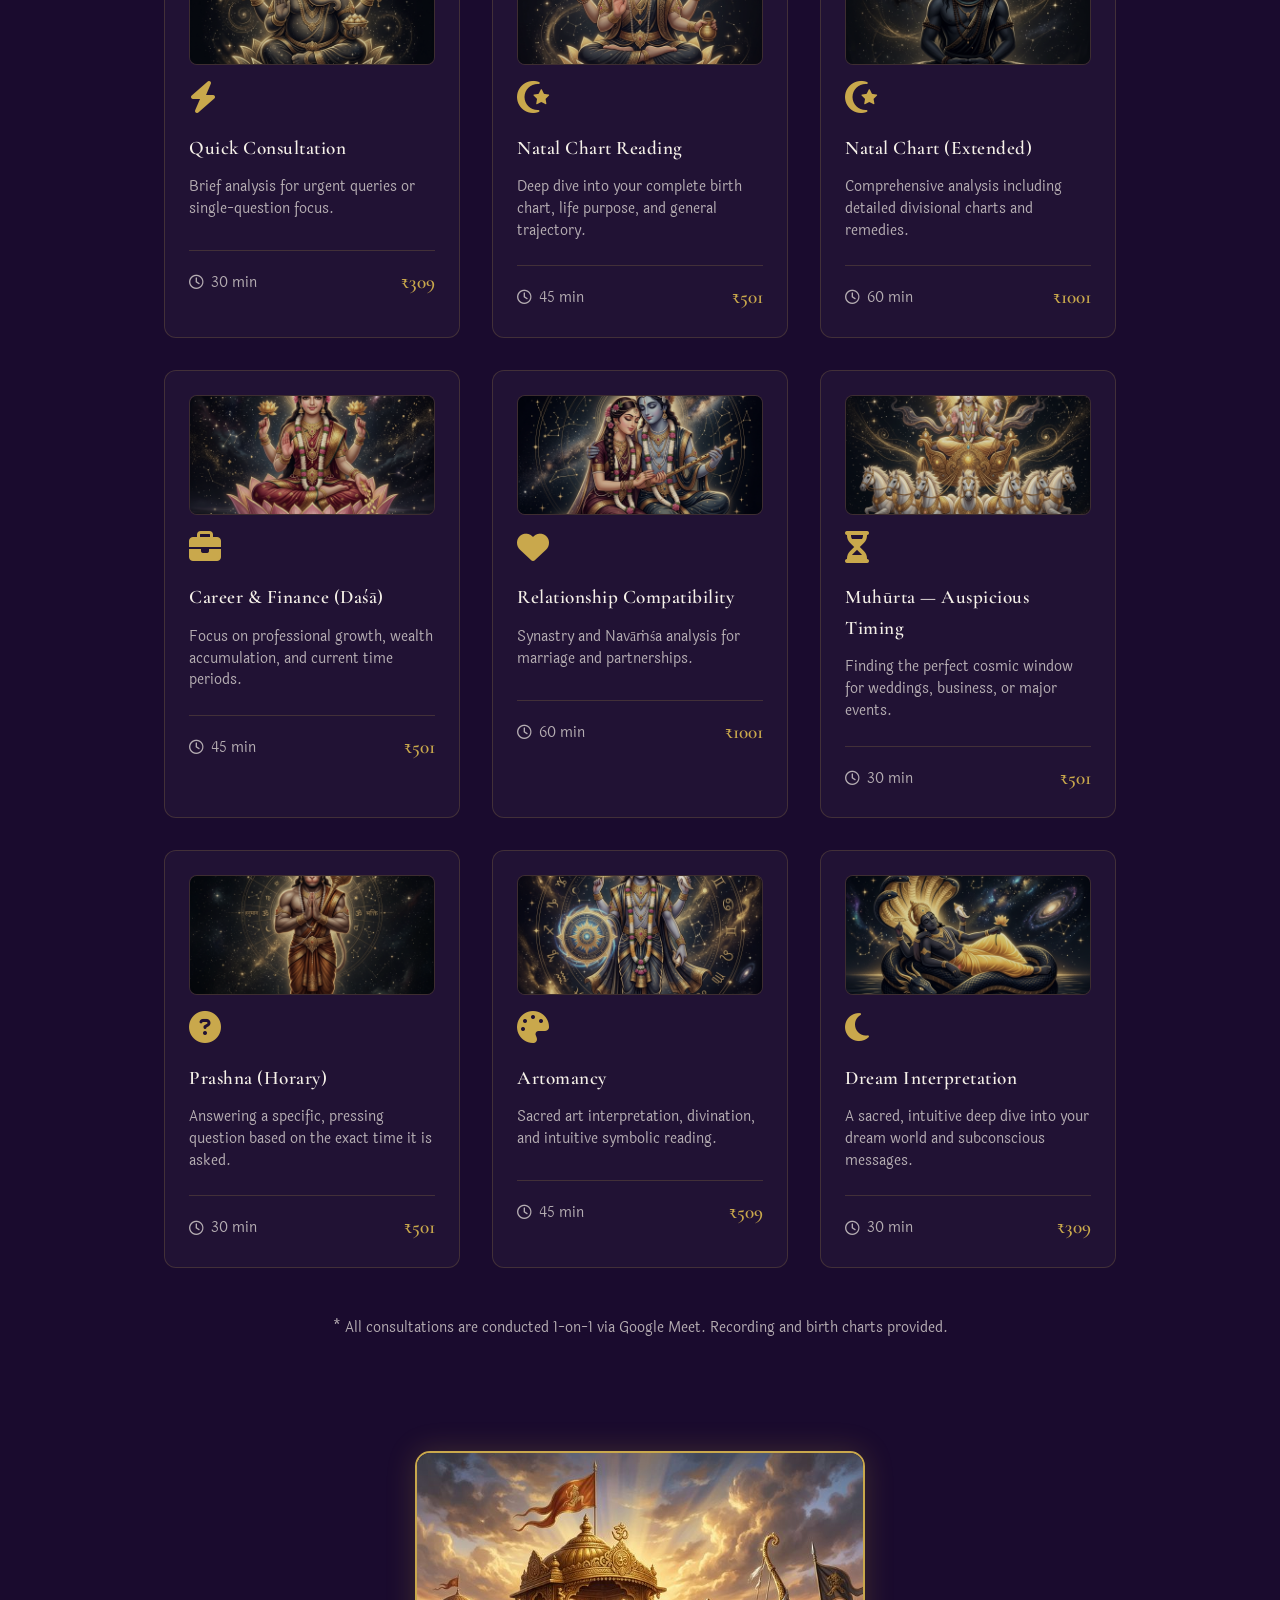
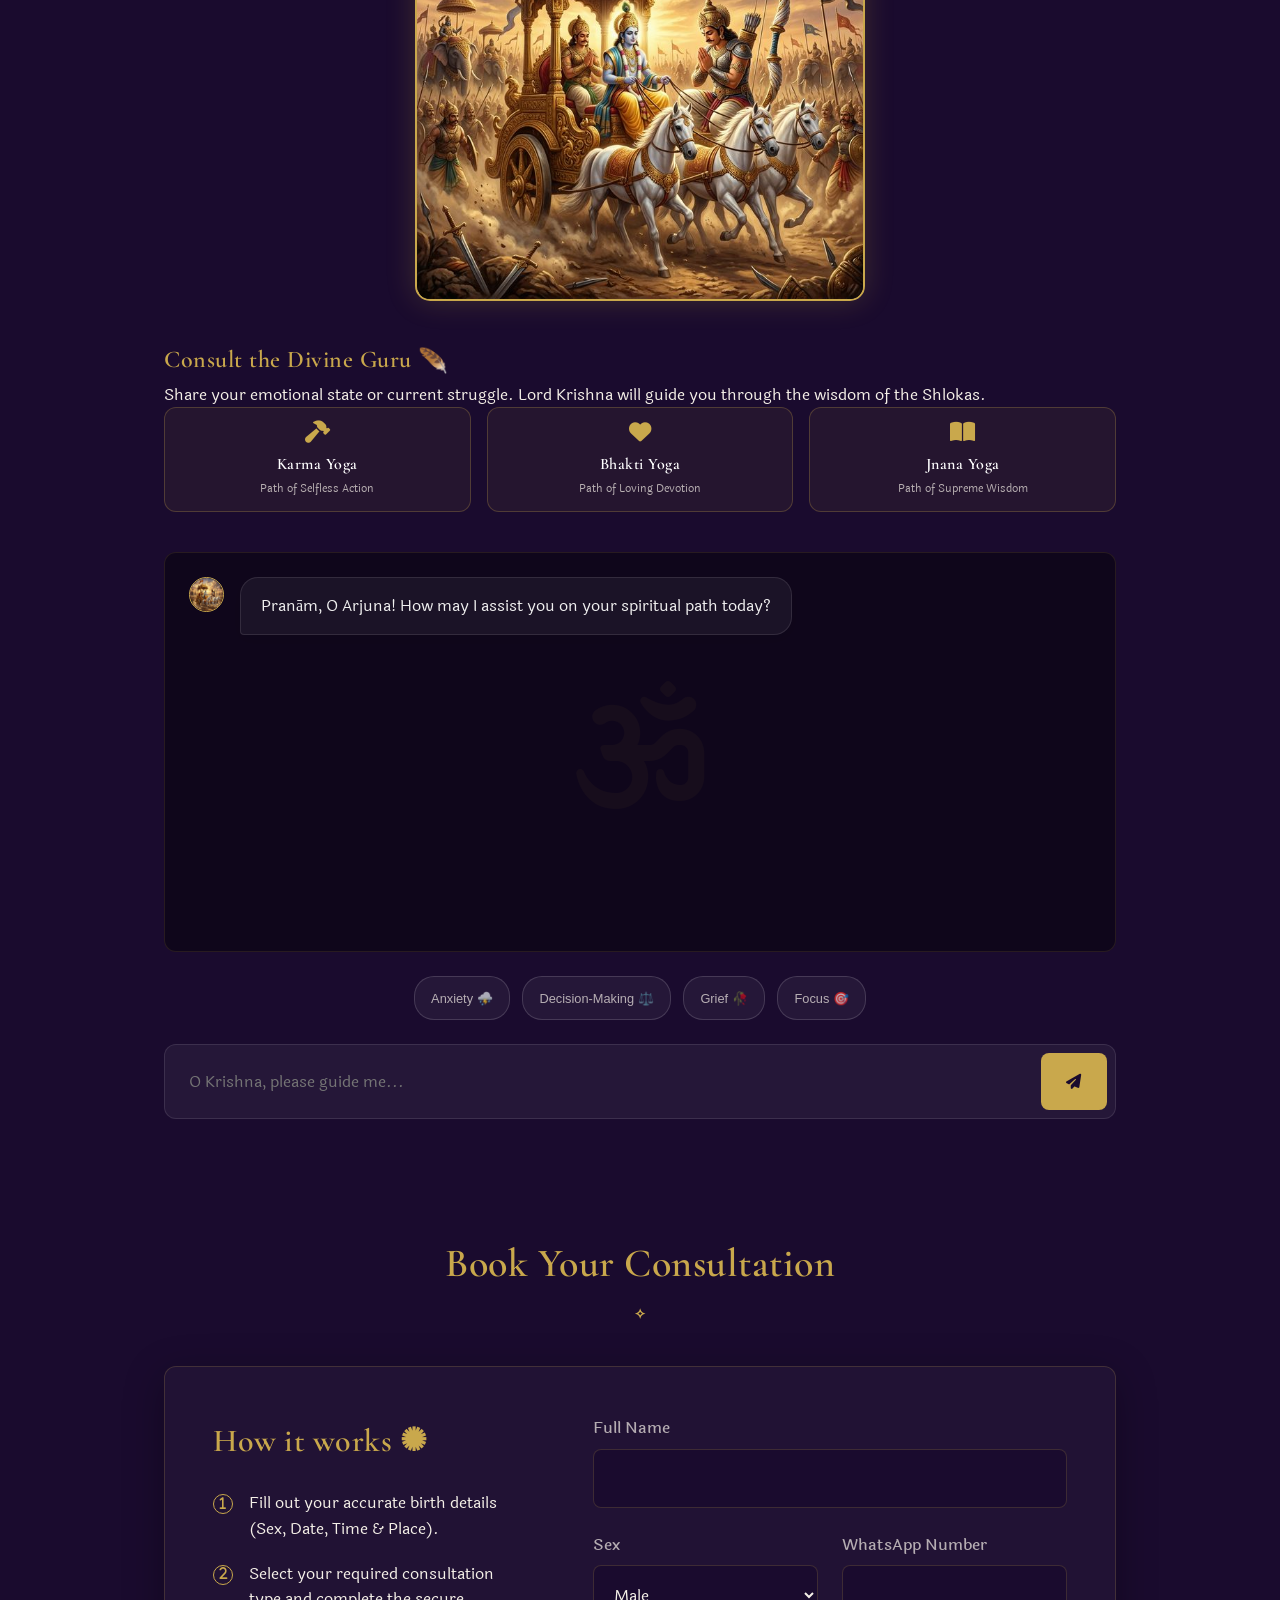
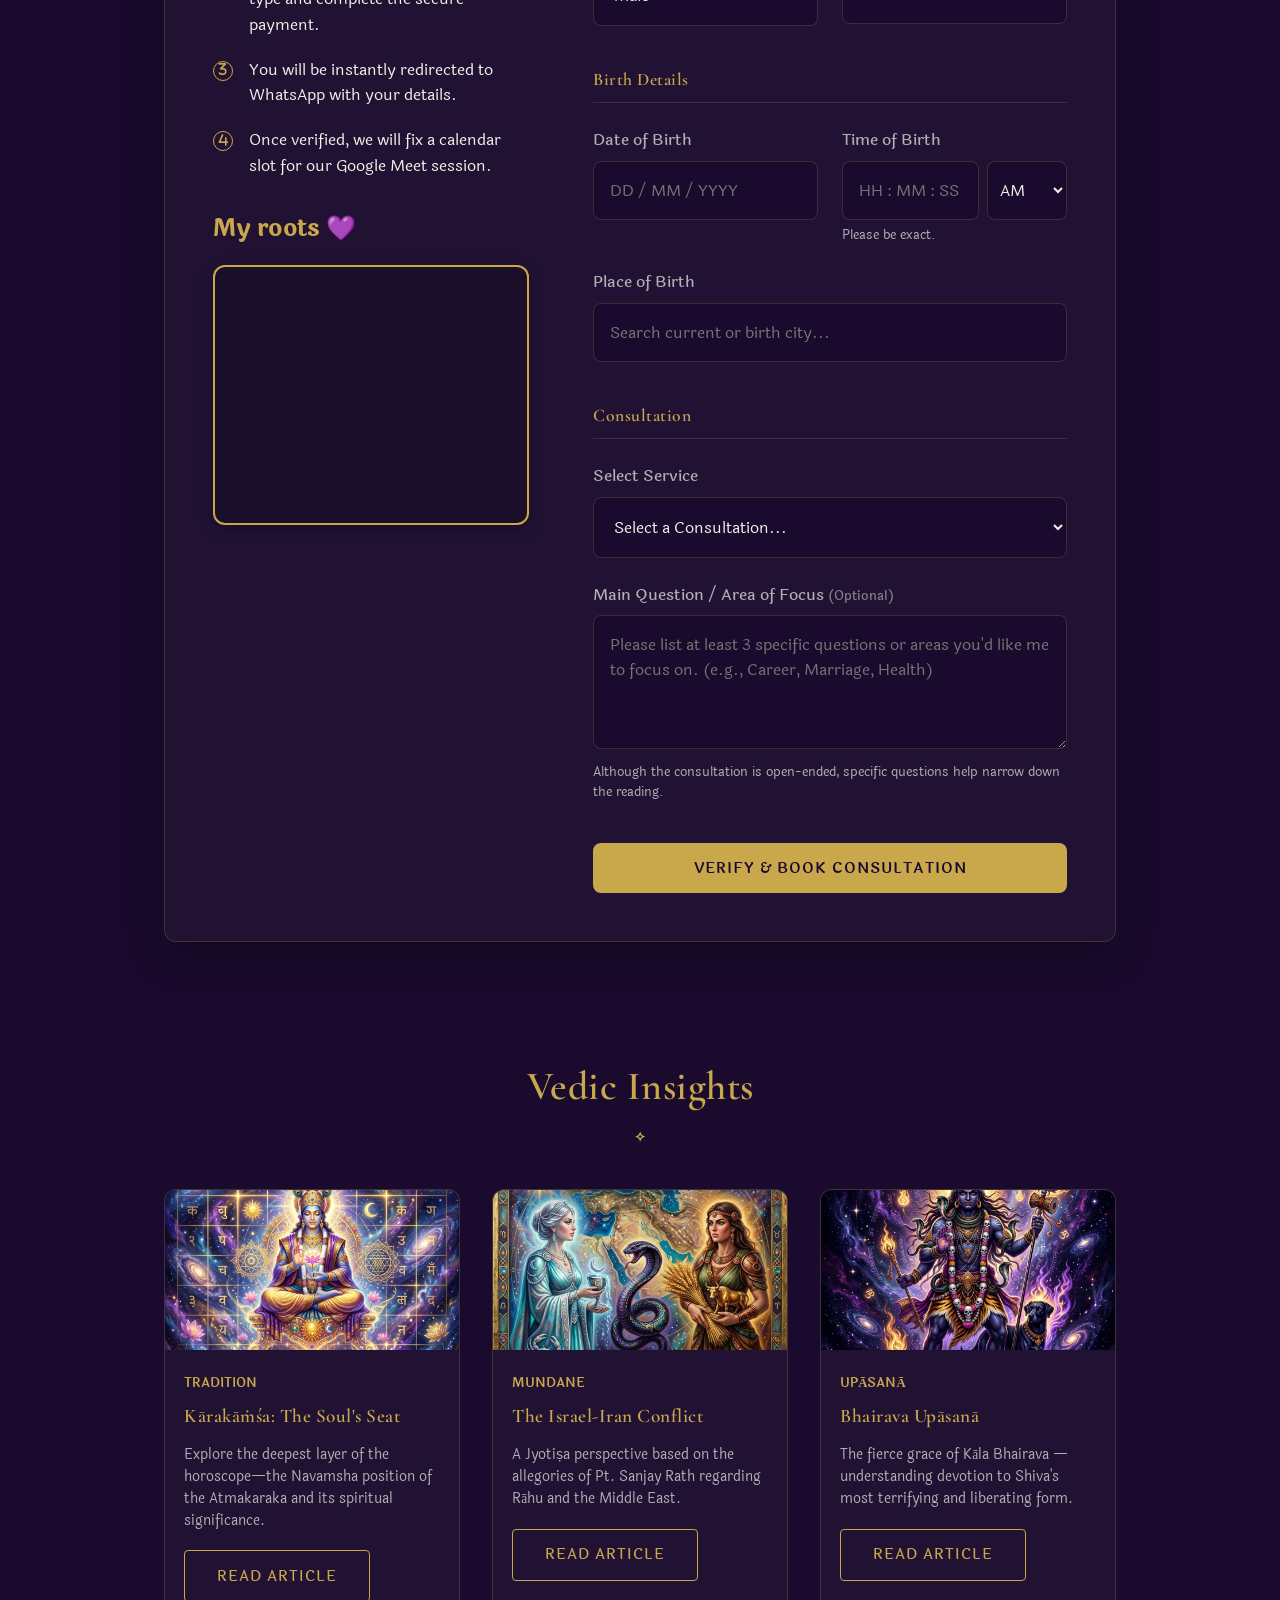
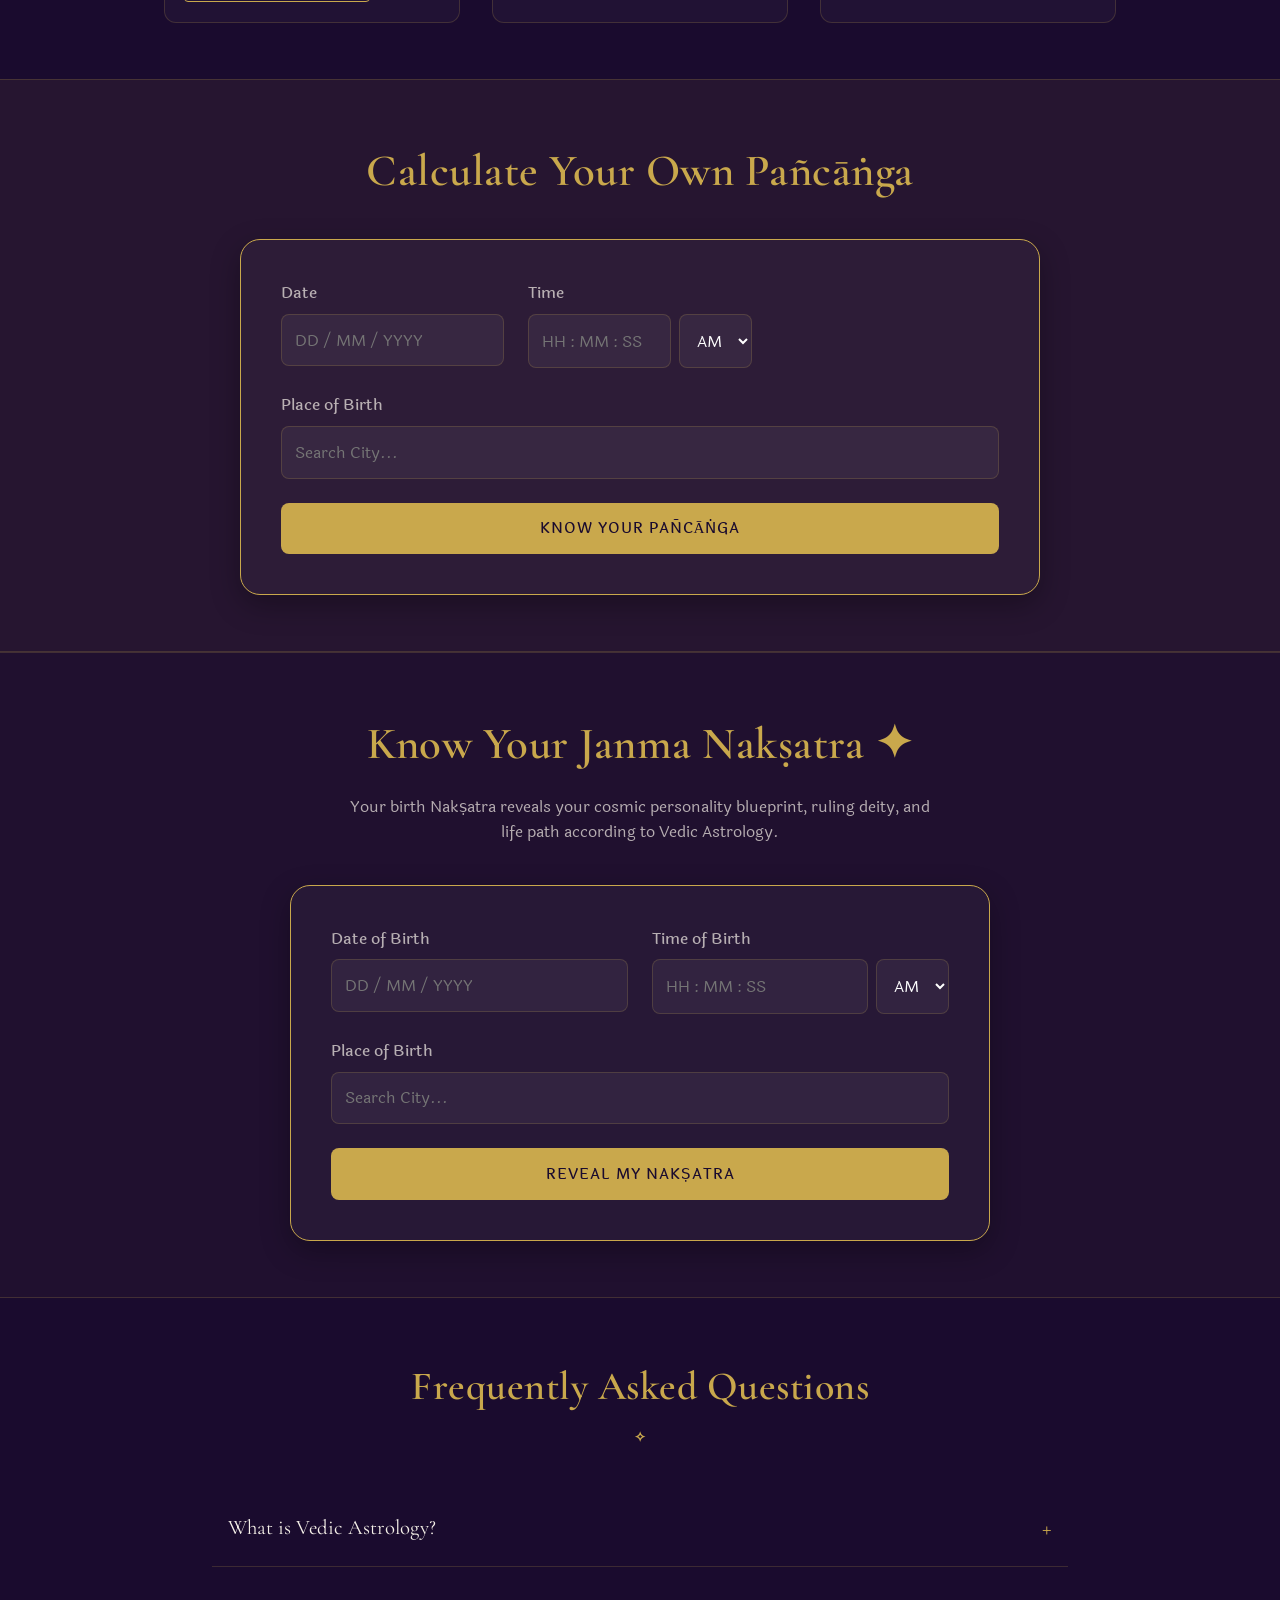
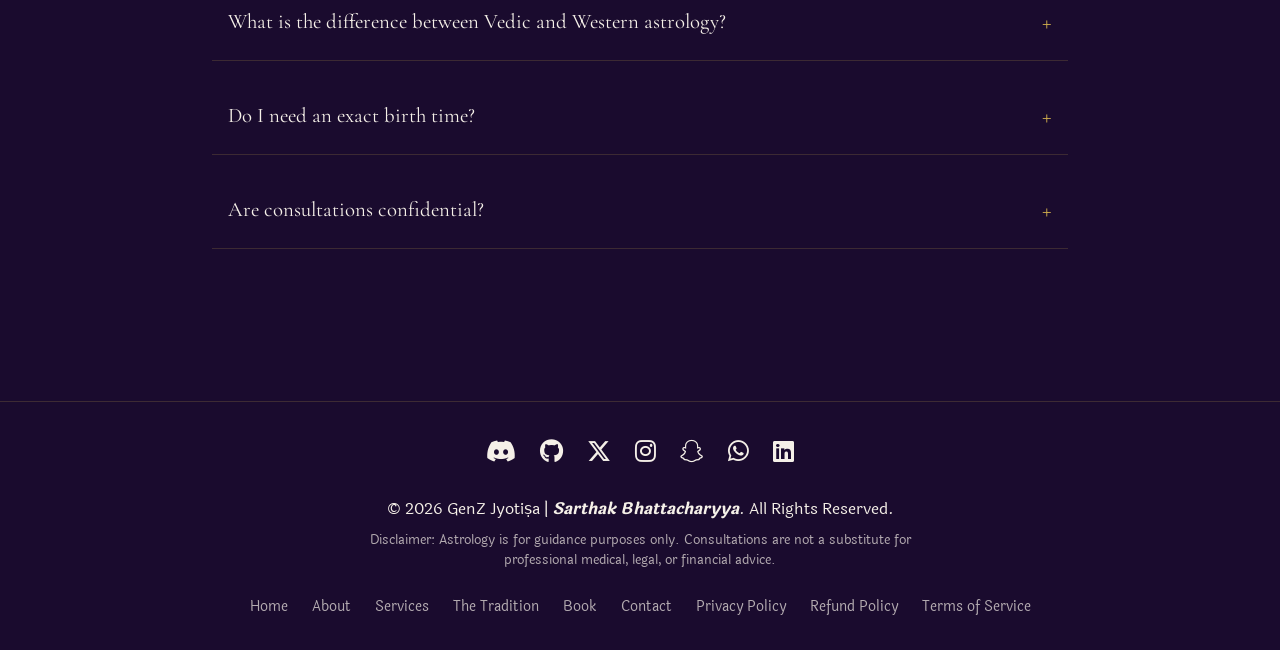
==== commit 1cc7c180: "Revised." ====
--- a/index.html
+++ b/index.html
@@ -60,8 +60,6 @@
         </div>
     </div>
 
-
-    <div class="sidebar-overlay" id="sidebar-overlay"></div>
 
     <!-- Navigation -->
     <nav class="navbar" id="navbar">
--- a/style.css
+++ b/style.css
@@ -32,6 +32,10 @@
 html {
   font-size: clamp(14px, 1vw + 10px, 16px);
   scroll-behavior: smooth;
+  overflow-x: hidden;
+}
+
+body {
   overflow-x: hidden;
 }
 
@@ -1564,21 +1568,28 @@
 .sidebar {
     position: fixed;
     top: 0;
-    right: -320px; /* Initially hidden on the right */
+    right: 0;
     width: 320px;
+    max-width: 85vw;
     height: 100vh;
+    height: 100dvh; /* Dynamic viewport height for mobile */
     background: #0d0d2b;
     z-index: 2000;
-    transition: right 0.4s cubic-bezier(0.4, 0, 0.2, 1);
+    transform: translateX(100%); /* Fully hidden off-screen */
+    transition: transform 0.4s cubic-bezier(0.4, 0, 0.2, 1);
     border-left: 1px solid var(--border-light);
     display: flex;
     flex-direction: column;
     padding: 2.5rem 2rem;
     box-shadow: -10px 0 30px rgba(0,0,0,0.5);
+    overflow-y: auto;
+    -webkit-overflow-scrolling: touch;
+    visibility: hidden; /* Extra safety: prevents interaction when hidden */
 }
 
 .sidebar.active {
-    right: 0;
+    transform: translateX(0);
+    visibility: visible;
 }
 
 .sidebar-overlay {
@@ -1796,7 +1807,8 @@
   }
 
   .sidebar {
-    width: 85%; /* Wider on small screens */
+    width: 85%;
+    max-width: 85vw;
   }
 
   /* Timeline Mobile Fix */
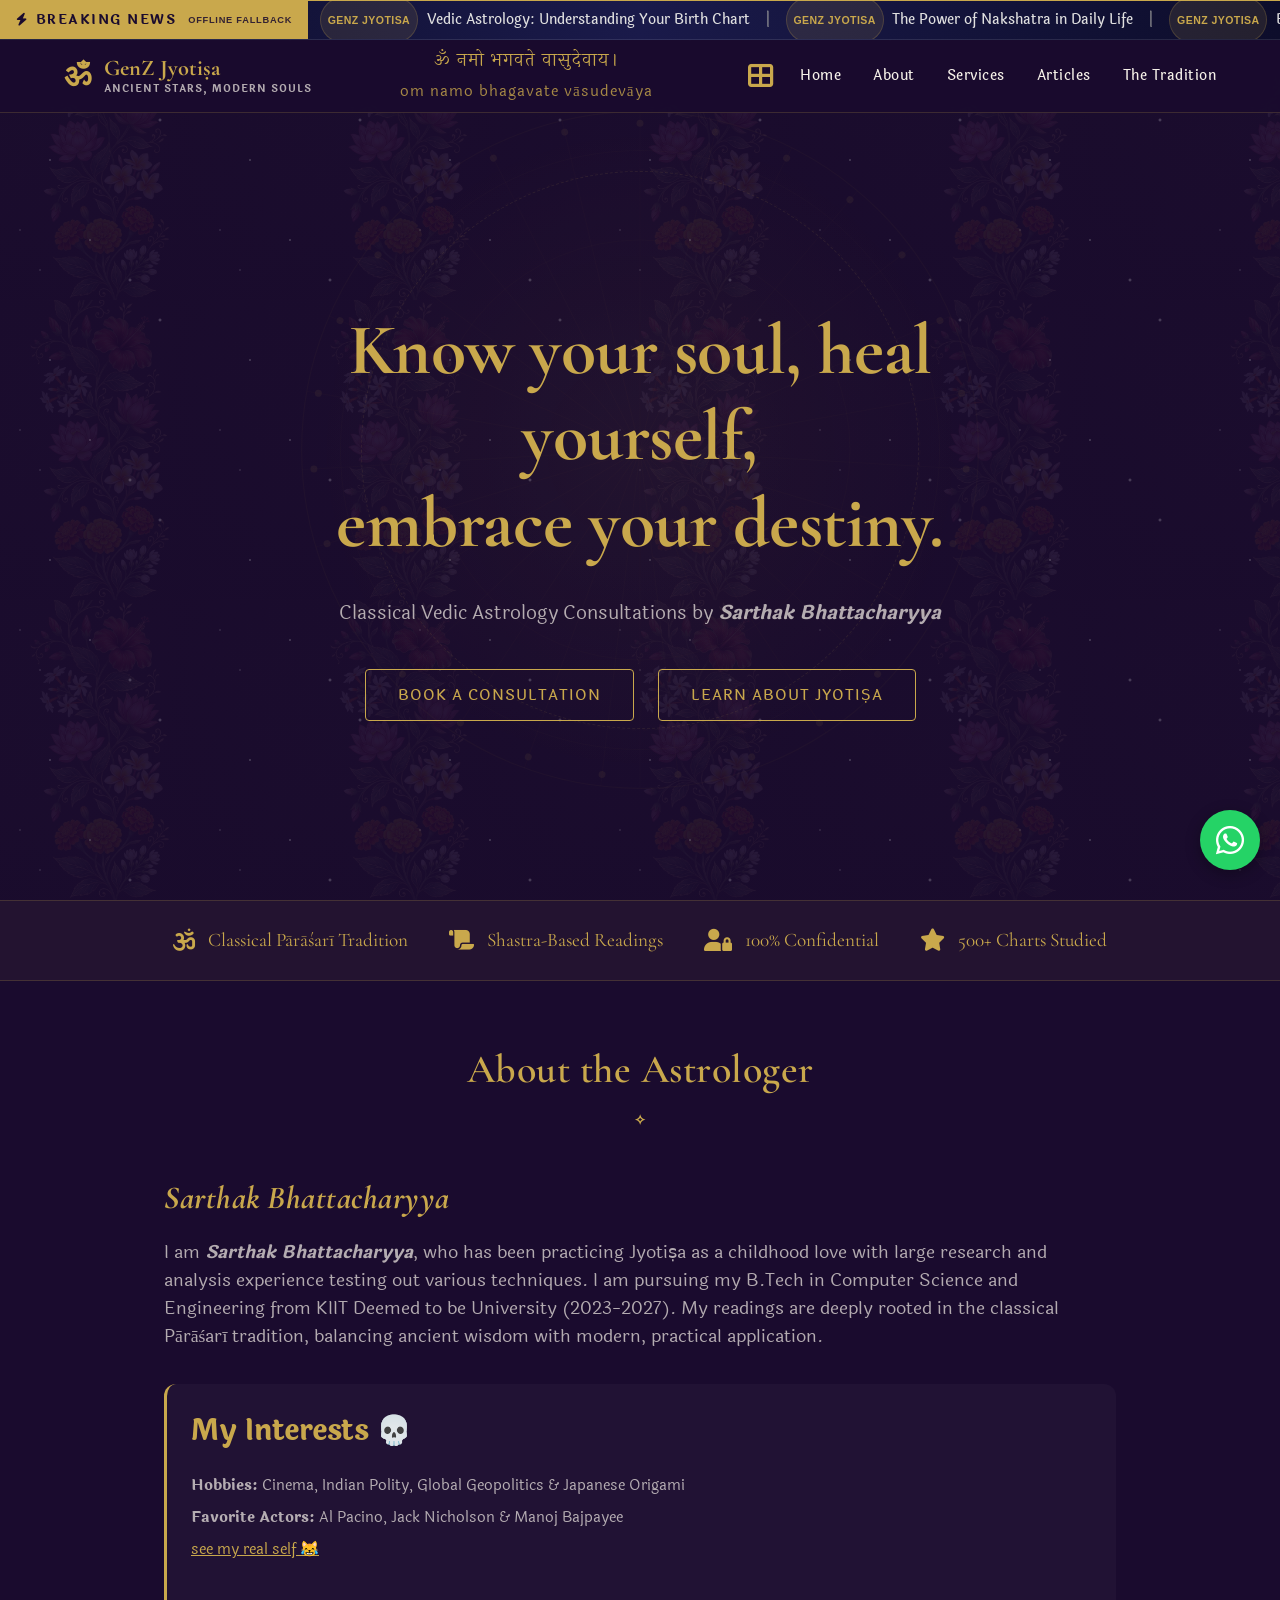
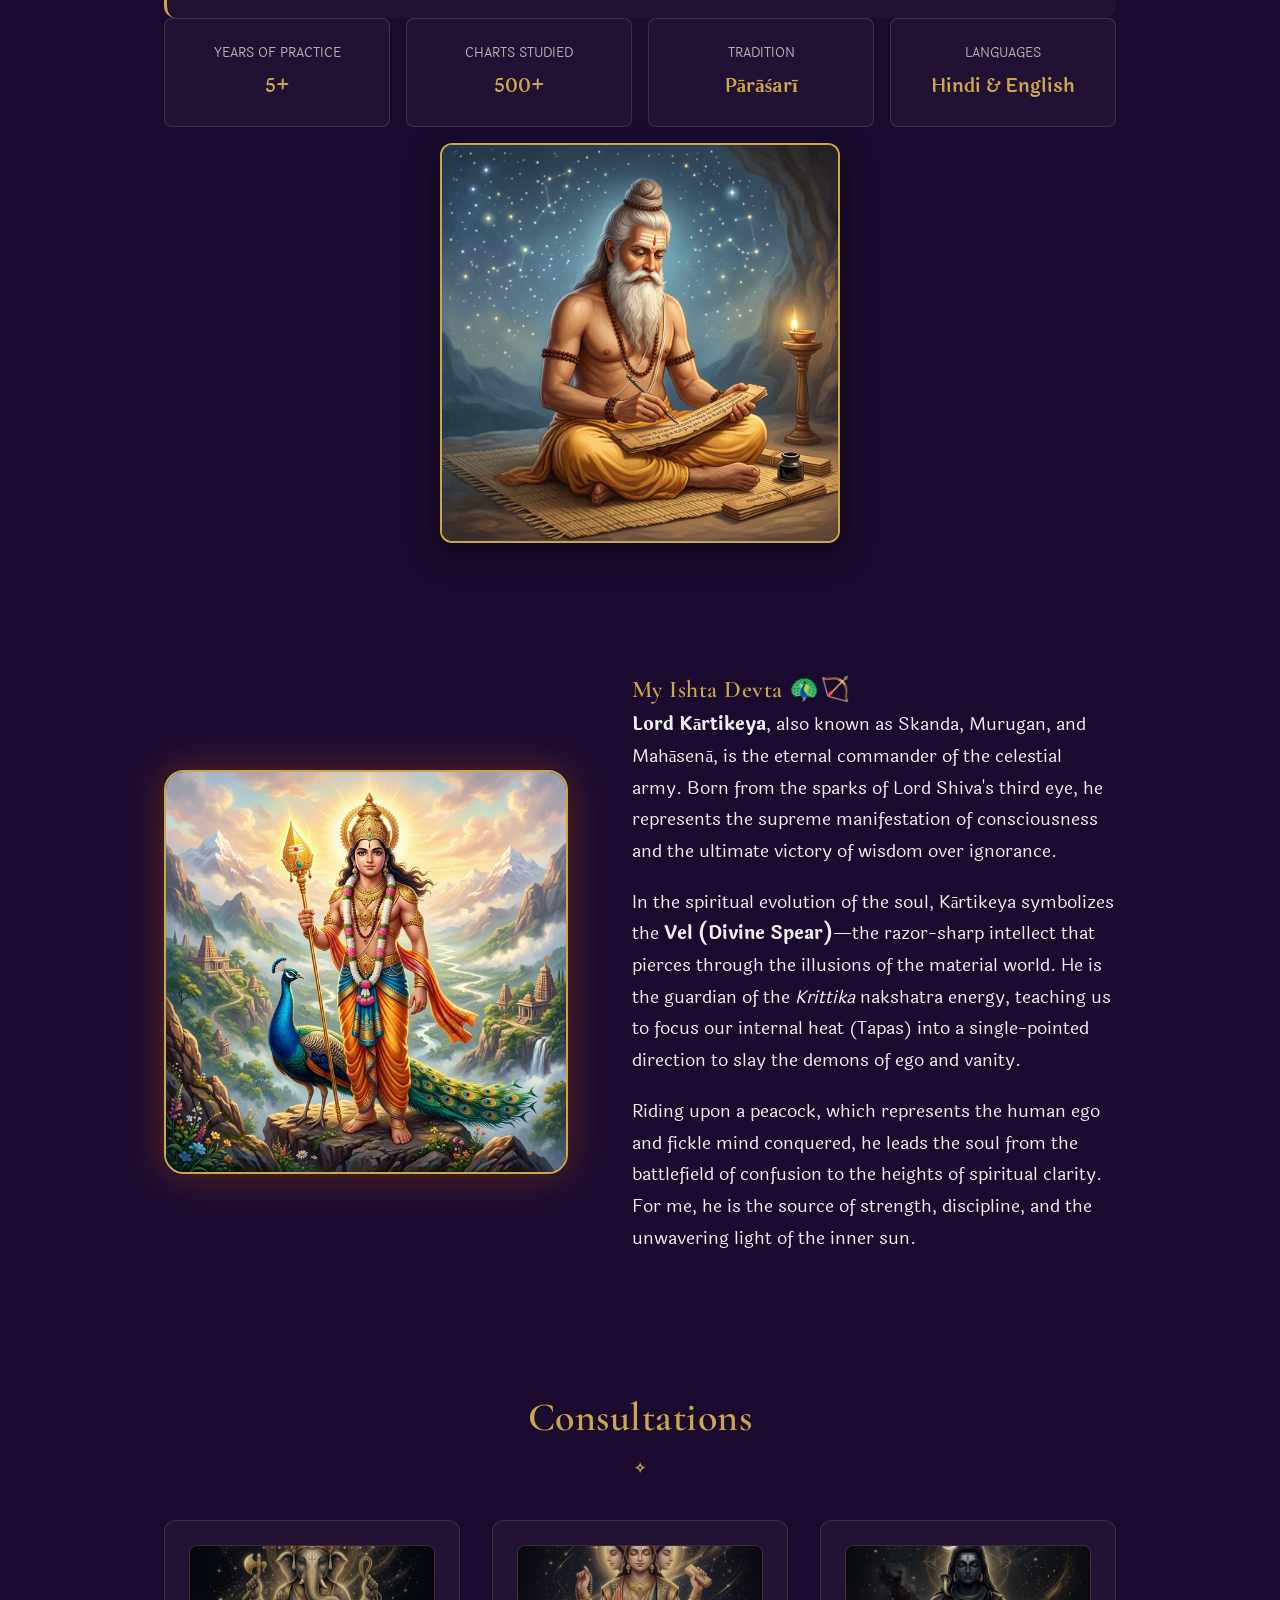
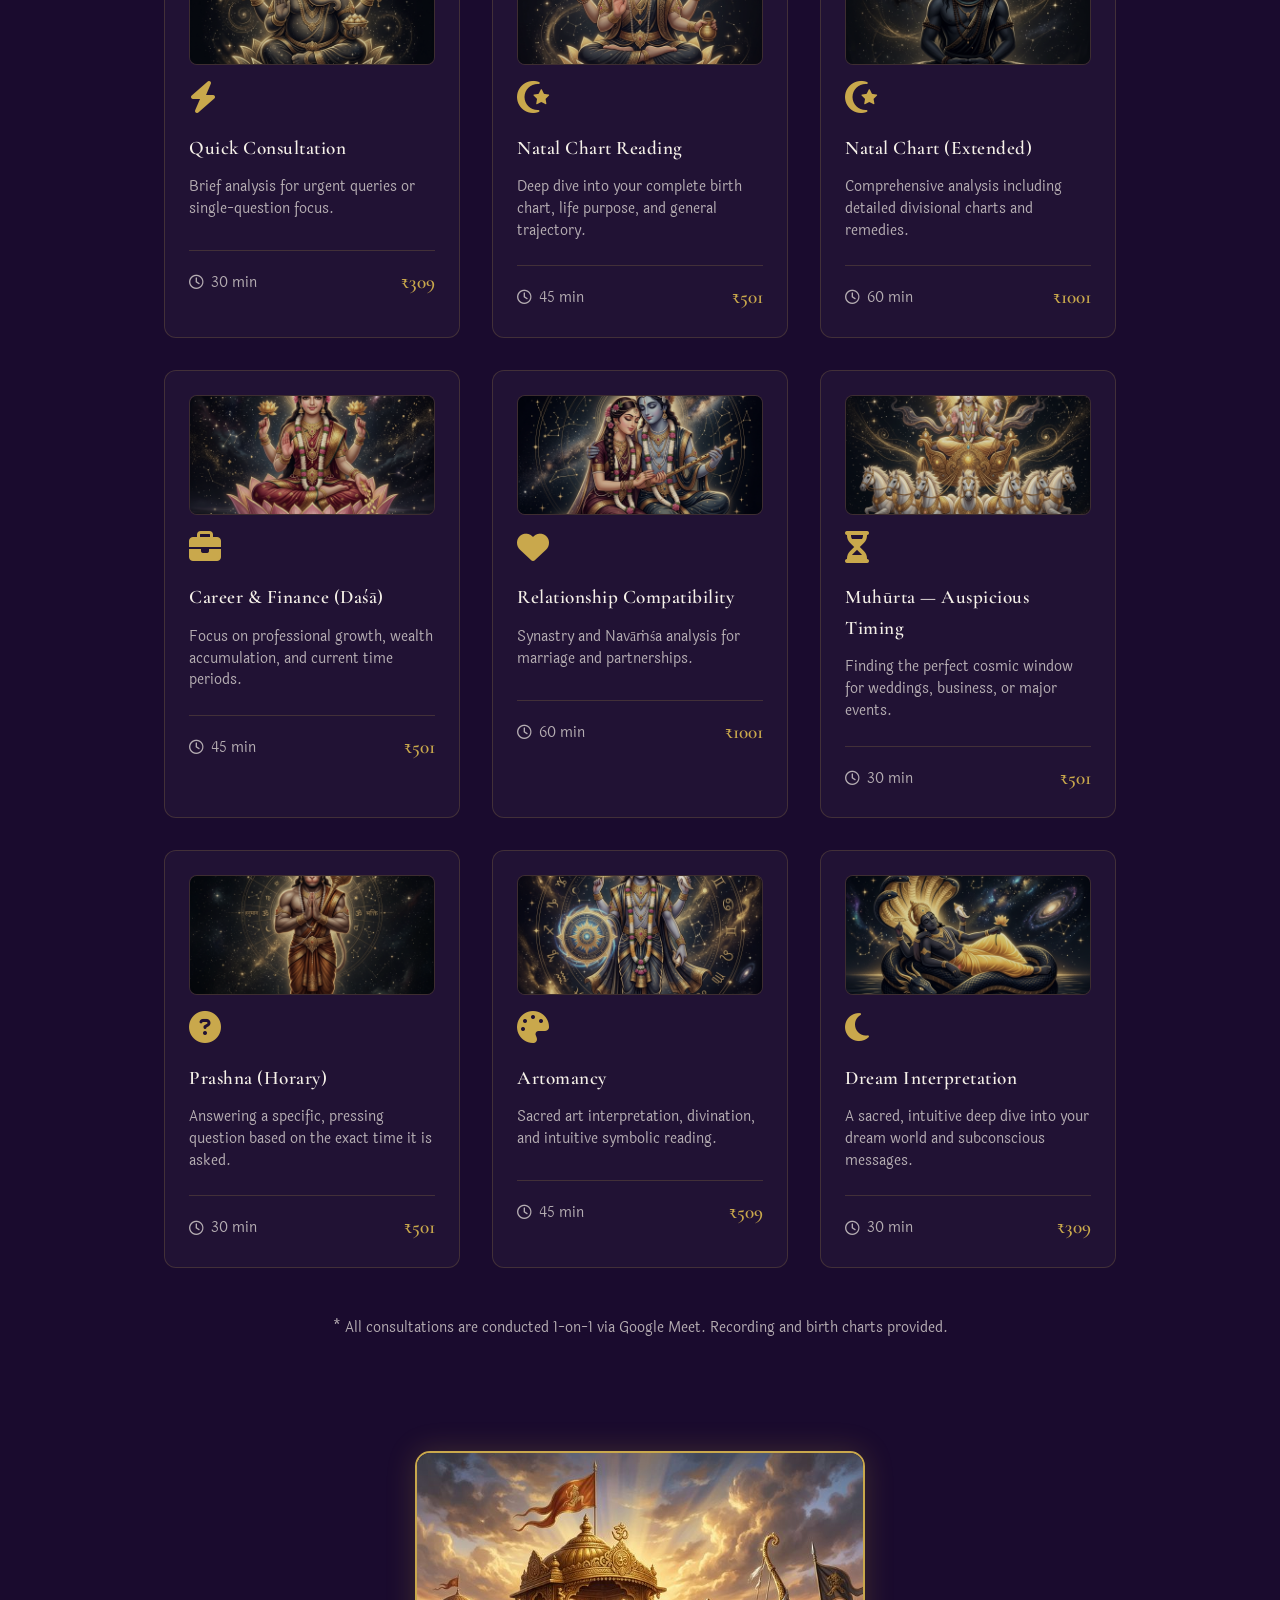
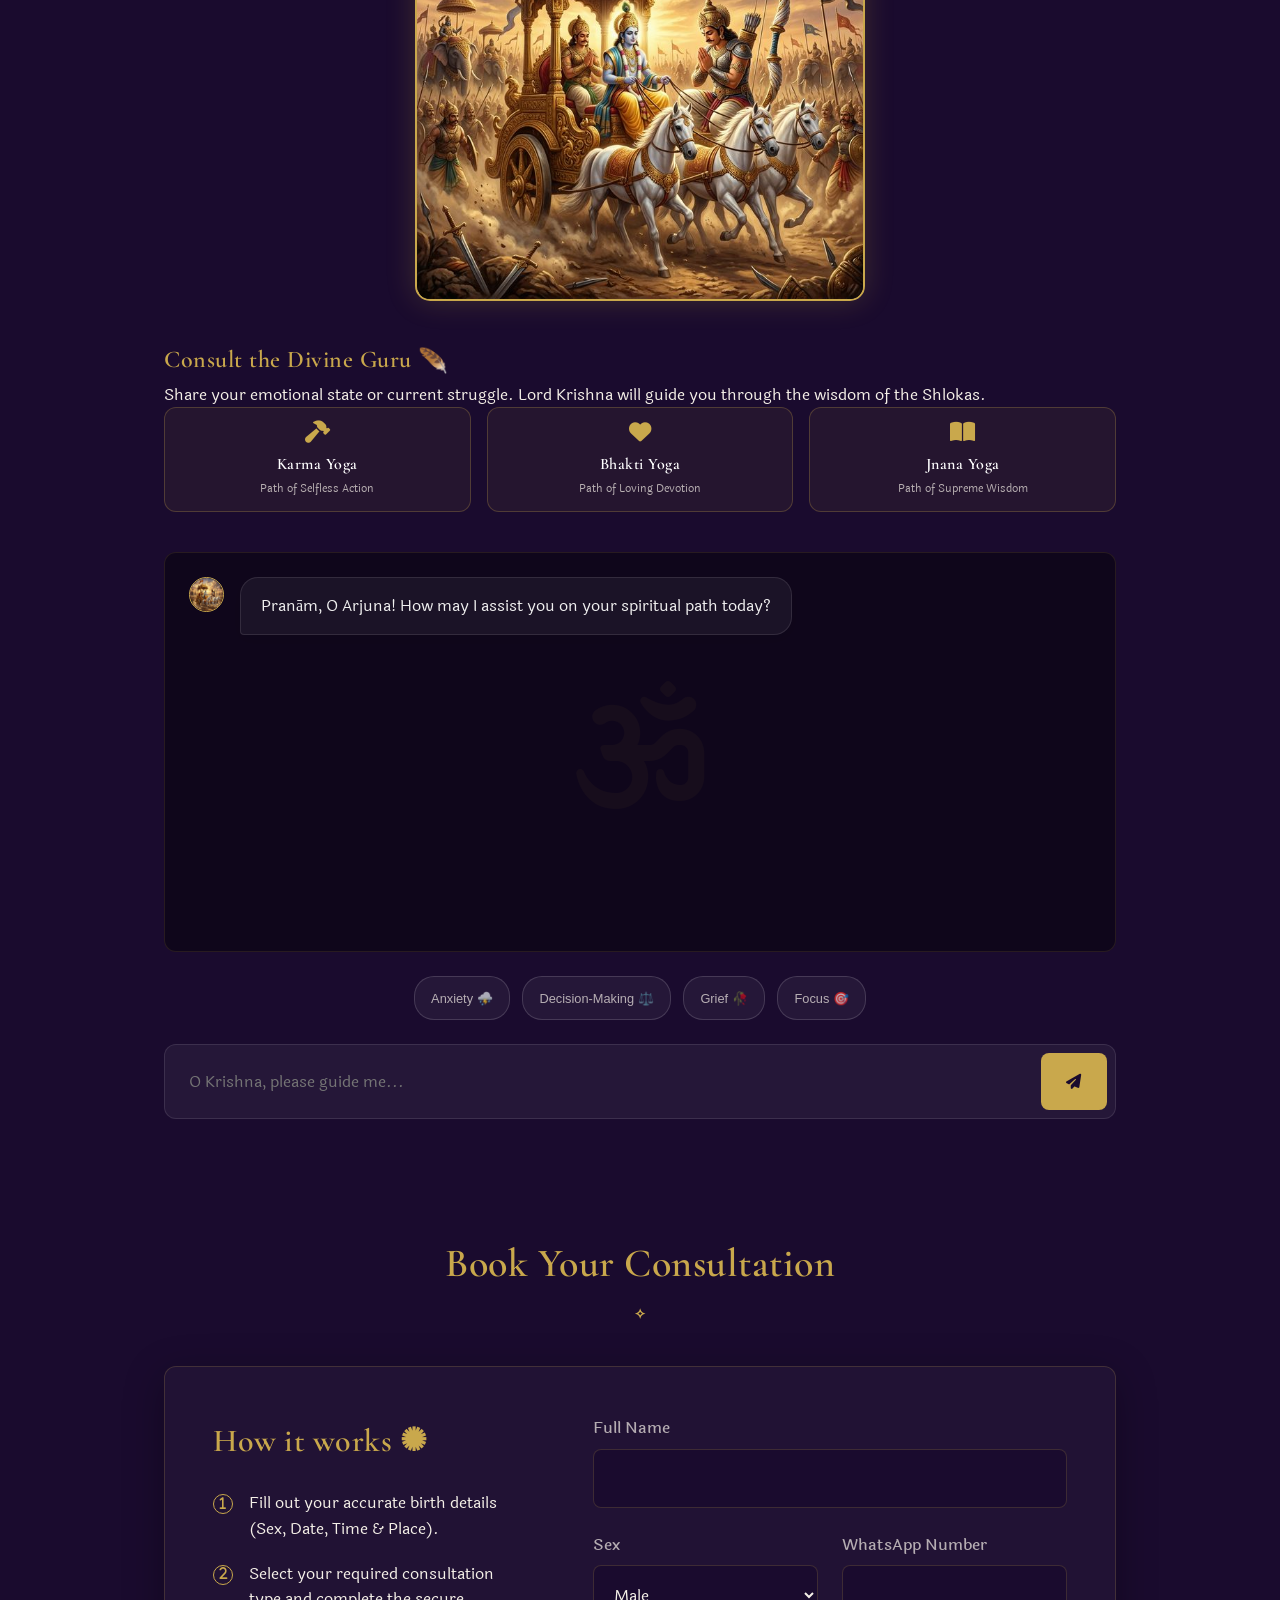
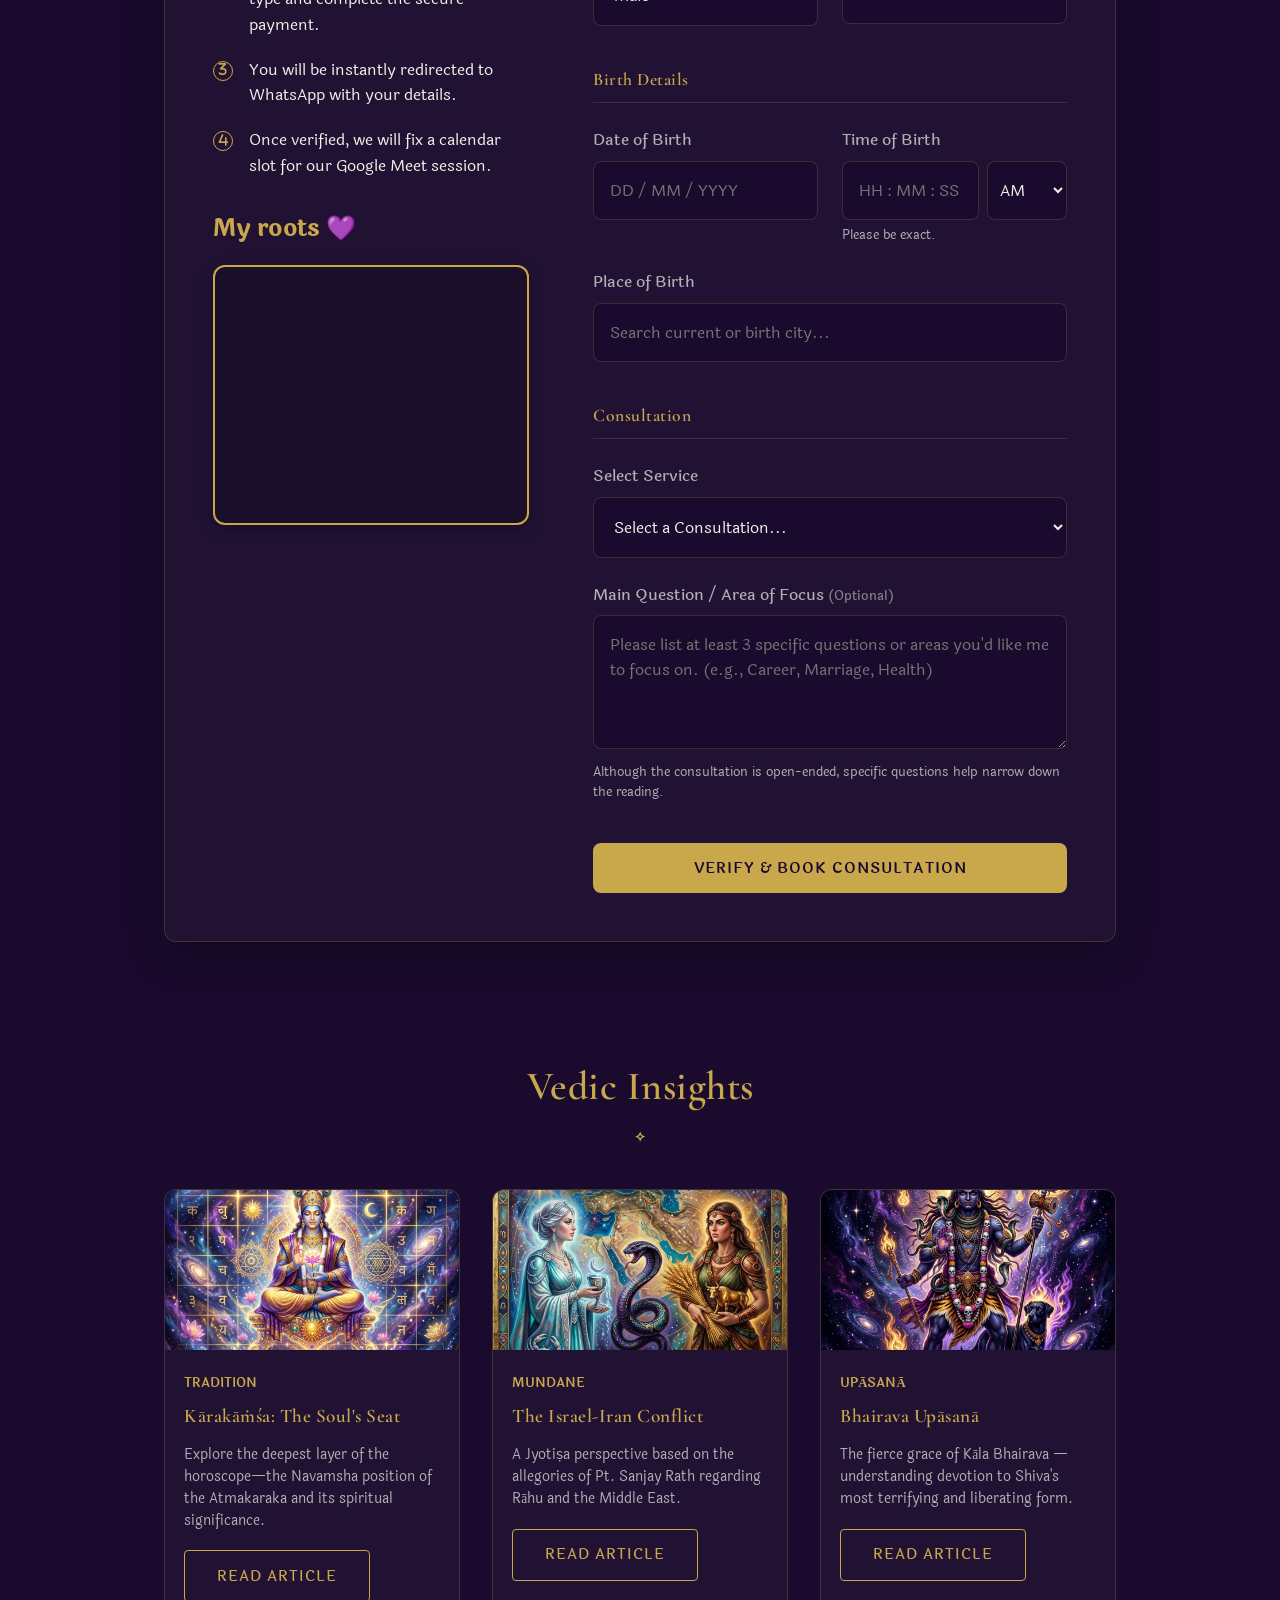
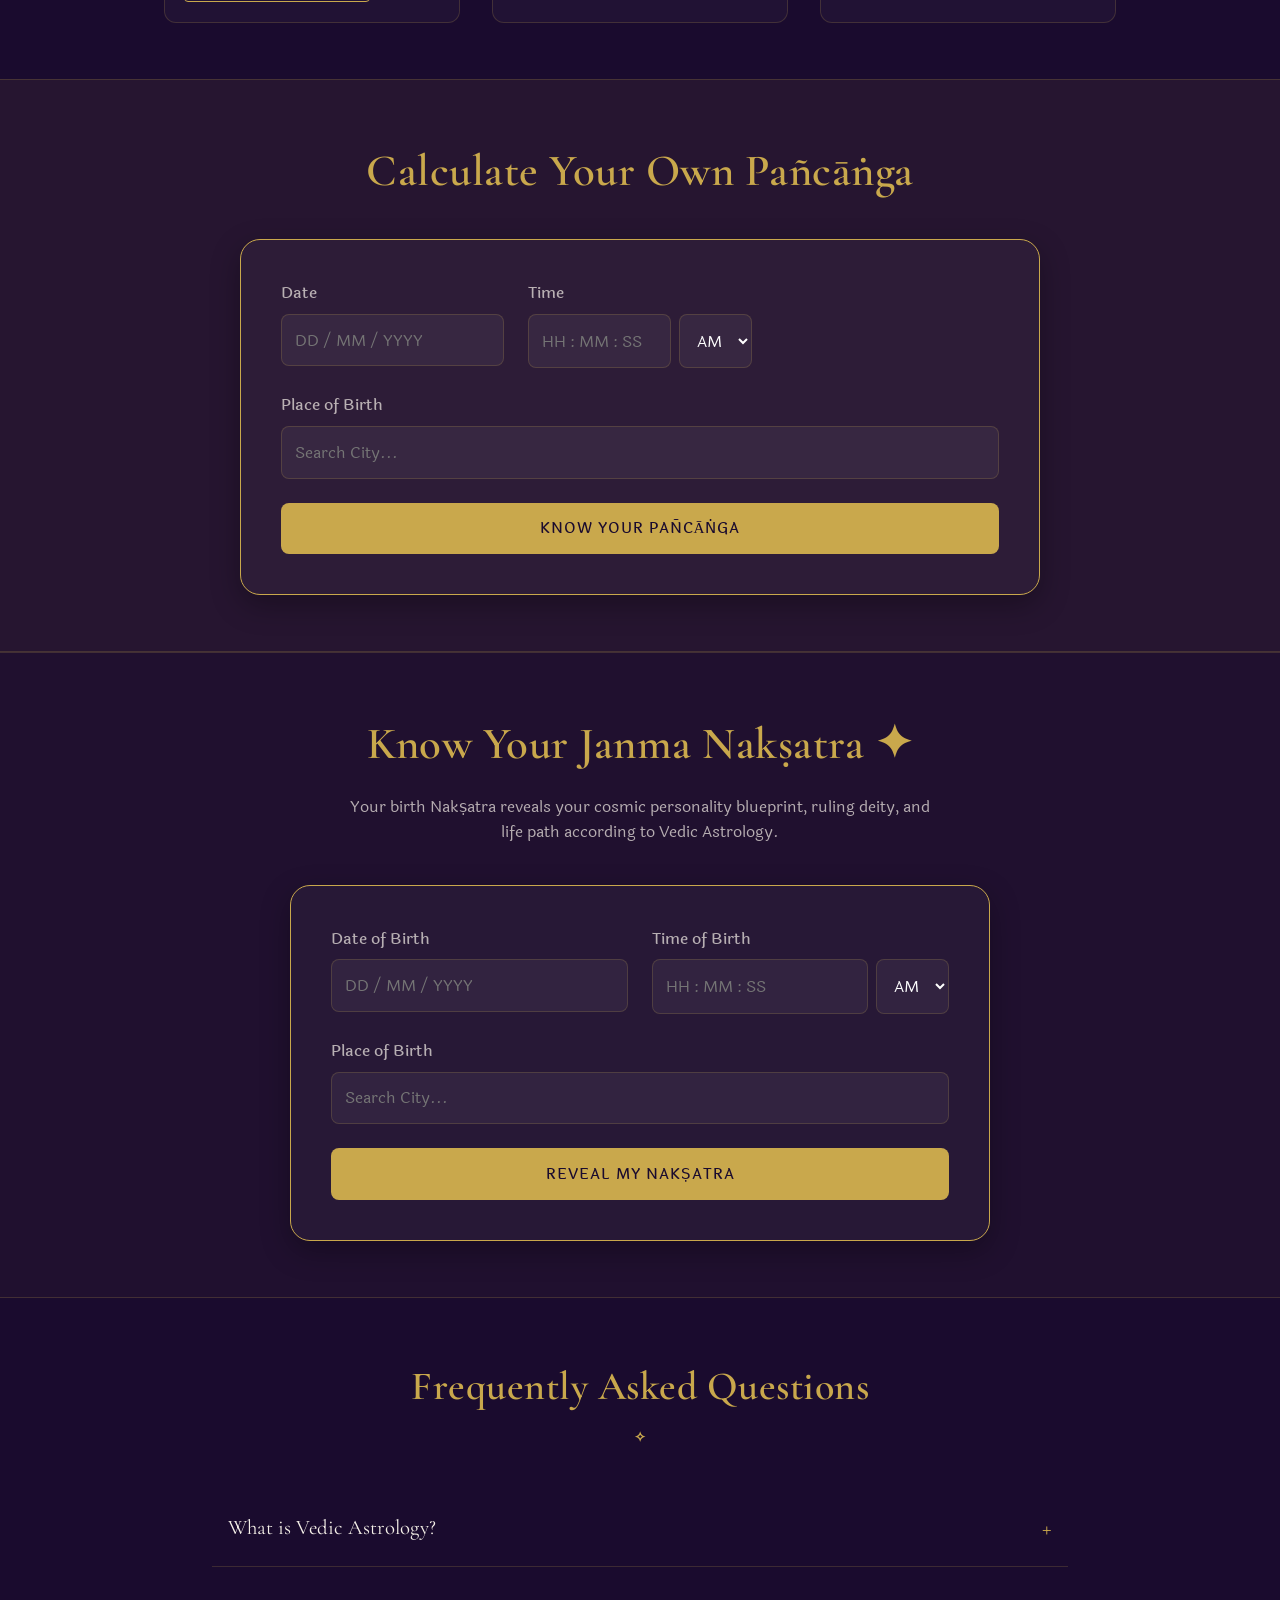
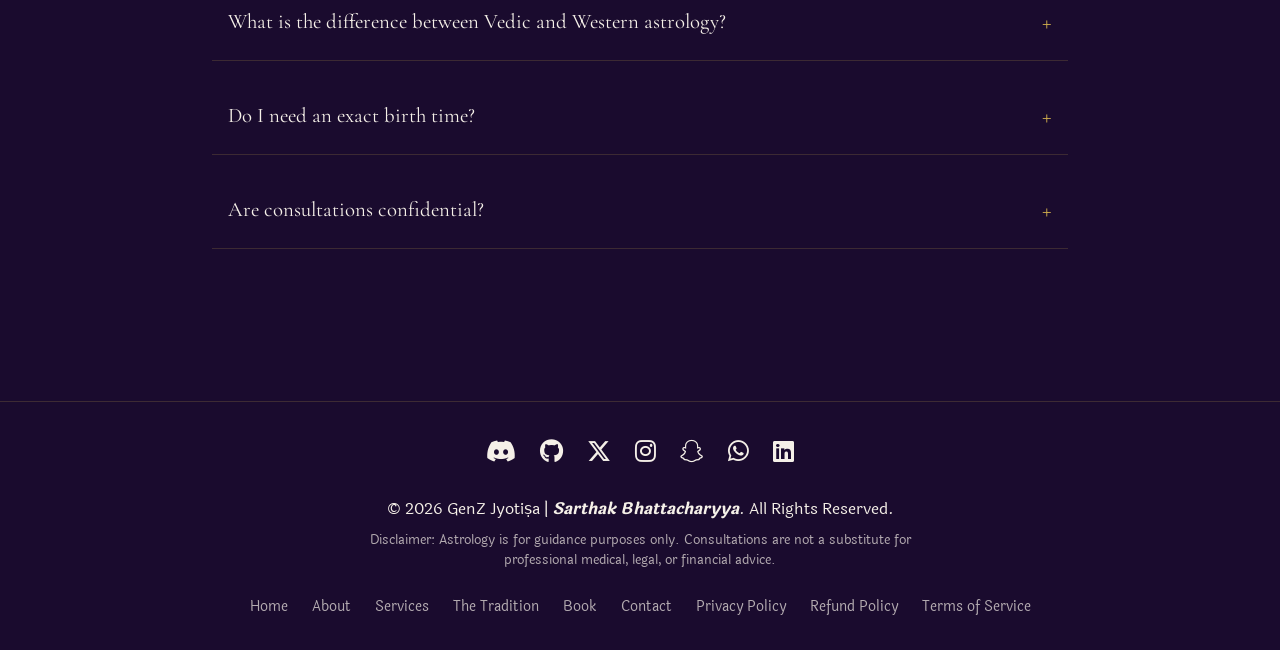
==== commit f2d01ee8: "refine payment and world news flows" ====
--- a/index.html
+++ b/index.html
@@ -51,7 +51,8 @@
     <!-- Breaking News Marquee -->
     <div class="news-marquee-container">
         <div class="news-header">
-            <i class="fas fa-bolt"></i> BREAKING NEWS
+            <span class="news-header-label"><i class="fas fa-bolt"></i> BREAKING NEWS</span>
+            <span id="news-last-updated" class="news-updated">Refreshing...</span>
         </div>
         <div class="news-track">
             <div class="news-content" id="news-content-marquee">
@@ -596,6 +597,10 @@
                                 <strong id="pay-customer-name">—</strong>
                             </div>
                             <div class="pay-row">
+                                <span><i class="fab fa-whatsapp"></i> WhatsApp</span>
+                                <strong id="pay-customer-whatsapp">â€”</strong>
+                            </div>
+                            <div class="pay-row">
                                 <span><i class="fas fa-calendar"></i> Birth Details</span>
                                 <strong id="pay-customer-dob">—</strong>
                             </div>
@@ -616,6 +621,17 @@
                             <i class="fas fa-lock"></i>
                             <span>Pay Securely</span>
                         </button>
+
+                        <div id="payment-status" class="pay-status" aria-live="polite" style="display:none;"></div>
+                        <a id="payment-whatsapp-link" class="pay-direct-link" href="#" target="_blank" rel="noopener noreferrer" style="display:none;">
+                            <i class="fab fa-whatsapp"></i> Open WhatsApp Confirmation
+                        </a>
+                        <div class="pay-fallback-panel">
+                            <p>If checkout does not open or fails, use the direct Razorpay payment link and then share the payment screenshot on WhatsApp so the booking can be matched manually.</p>
+                            <a id="payment-link-fallback" class="pay-direct-link pay-direct-link-alt" href="https://razorpay.me/@sarthakbhattacharyya" target="_blank" rel="noopener noreferrer">
+                                <i class="fas fa-arrow-up-right-from-square"></i> Pay via Razorpay Link
+                            </a>
+                        </div>
 
                         <!-- Trust Badges -->
                         <div class="pay-trust-strip">
@@ -629,7 +645,7 @@
                         <!-- Security Footer -->
                         <div class="pay-security-footer">
                             <p><i class="fas fa-lock" style="color:#4CAF50;"></i> 256-bit SSL Encrypted &bull; PCI-DSS Compliant</p>
-                            <p style="margin-top:0.3rem;">Powered by <strong style="color:var(--accent-gold);">Razorpay</strong></p>
+                            <p style="margin-top:0.3rem;">Powered by <strong style="color:var(--accent-gold);">Razorpay</strong> &bull; Slot confirmed after payment verification</p>
                         </div>
 
                         <!-- Go Back -->
--- a/style.css
+++ b/style.css
@@ -57,9 +57,10 @@
 .news-header {
     background: var(--accent-gold);
     color: var(--bg-dark);
-    padding: 0 1.2rem;
+    padding: 0 1rem;
     display: flex;
     align-items: center;
+    gap: 0.75rem;
     font-weight: 900;
     font-size: 0.8rem;
     letter-spacing: 1.5px;
@@ -68,6 +69,20 @@
     z-index: 2;
     text-transform: uppercase;
     flex-shrink: 0;
+}
+
+.news-header-label {
+    display: inline-flex;
+    align-items: center;
+    gap: 0.45rem;
+}
+
+.news-updated {
+    font-family: var(--font-alt);
+    font-size: 0.58rem;
+    font-weight: 700;
+    letter-spacing: 0.08em;
+    opacity: 0.85;
 }
 
 .news-track {
@@ -126,7 +141,27 @@
     cursor: pointer;
     position: relative;
     z-index: 10;
+    gap: 0.55rem;
     transition: color 0.3s ease, text-shadow 0.3s ease;
+}
+
+.news-content .news-source {
+    display: inline-flex;
+    align-items: center;
+    padding: 0.12rem 0.42rem;
+    border-radius: 999px;
+    background: rgba(201,168,76,0.12);
+    border: 1px solid rgba(201,168,76,0.22);
+    color: var(--accent-gold);
+    font-family: var(--font-alt);
+    font-size: 0.66rem;
+    font-weight: 700;
+    letter-spacing: 0.04em;
+    text-transform: uppercase;
+}
+
+.news-content .news-title {
+    display: inline-block;
 }
 
 .news-content .news-link:hover,
@@ -1165,6 +1200,83 @@
   100% { left: 150%; }
 }
 
+.pay-status {
+  display: none;
+  max-width: 420px;
+  margin: 0 auto 1rem;
+  padding: 0.9rem 1rem;
+  border-radius: 12px;
+  font-size: 0.92rem;
+  line-height: 1.5;
+  text-align: left;
+  border: 1px solid transparent;
+}
+
+.pay-status-info {
+  color: #f2ead1;
+  background: rgba(255, 213, 79, 0.08);
+  border-color: rgba(255, 213, 79, 0.2);
+}
+
+.pay-status-success {
+  color: #dbf4df;
+  background: rgba(76, 175, 80, 0.12);
+  border-color: rgba(76, 175, 80, 0.24);
+}
+
+.pay-status-error {
+  color: #ffd6d6;
+  background: rgba(244, 67, 54, 0.12);
+  border-color: rgba(244, 67, 54, 0.25);
+}
+
+.pay-direct-link {
+  width: 100%;
+  max-width: 380px;
+  margin: 0 auto 1.5rem;
+  display: none;
+  align-items: center;
+  justify-content: center;
+  gap: 0.6rem;
+  padding: 0.95rem 1.2rem;
+  border-radius: 16px;
+  color: #dcffe6;
+  text-decoration: none;
+  font-weight: 700;
+  background: rgba(37, 211, 102, 0.15);
+  border: 1px solid rgba(37, 211, 102, 0.25);
+  transition: transform 0.2s ease, box-shadow 0.2s ease;
+}
+
+.pay-direct-link:hover {
+  transform: translateY(-1px);
+  box-shadow: 0 10px 24px rgba(0, 0, 0, 0.2);
+}
+
+.pay-direct-link-alt {
+  margin-bottom: 0;
+  color: #ffeec4;
+  background: rgba(201, 168, 76, 0.12);
+  border-color: rgba(201, 168, 76, 0.25);
+}
+
+.pay-fallback-panel {
+  max-width: 420px;
+  margin: 0 auto 1.5rem;
+  padding: 1rem;
+  border-radius: 14px;
+  text-align: left;
+  background: rgba(255, 255, 255, 0.03);
+  border: 1px solid rgba(255, 255, 255, 0.08);
+}
+
+.pay-fallback-panel p {
+  margin-bottom: 0.9rem;
+  font-size: 0.84rem;
+  line-height: 1.5;
+  color: #bfb6d5;
+}
+
 /* Trust Badges */
 .pay-trust-strip {
   display: flex;
@@ -1802,6 +1914,9 @@
   .news-header, .news-content a, .news-content span {
     font-size: 0.75rem;
   }
+  .news-updated {
+    display: none;
+  }
   .navbar {
     top: 32px !important;
   }
@@ -2152,16 +2267,46 @@
         height: 100vw;
         opacity: 0.35;
     }
-    /* Chat window mobile */
+    /* Chat window mobile — taller for reading responses */
     #gita-chat-window {
-        height: 320px !important;
+        height: 420px !important;
         padding: 1rem !important;
     }
-    .chat-bubble { max-width: 92%; }
-    .bubble-content { padding: 0.8rem 1rem; font-size: 0.95rem; }
-    .chat-avatar { width: 28px; height: 28px; }
-    .shloka-box { padding: 1rem; }
-    .shloka-text { font-size: 1.05rem; }
+    .chat-bubble { max-width: 95%; }
+    .bubble-content {
+        padding: 1rem 1.1rem;
+        font-size: 1rem;
+        line-height: 1.65;
+    }
+    .bot .bubble-content {
+        font-size: 1rem;
+        letter-spacing: 0.01rem;
+    }
+    .chat-avatar { width: 30px; height: 30px; }
+    .shloka-box { padding: 1rem; margin-bottom: 1rem; }
+    .shloka-text { font-size: 1.05rem; line-height: 1.6; }
+    .shloka-ref { font-size: 0.75rem; }
+
+    /* CRITICAL: Chat input area — send button must NOT stretch full width */
+    .chat-input-area {
+        display: flex !important;
+        flex-direction: row !important;
+        gap: 0.5rem !important;
+    }
+    .chat-input-area input[type="text"] {
+        flex: 1 1 auto !important;
+        width: auto !important;
+        min-width: 0 !important;
+    }
+    .chat-input-area .btn,
+    .chat-input-area button {
+        width: 48px !important;
+        min-width: 48px !important;
+        max-width: 48px !important;
+        flex: 0 0 48px !important;
+        padding: 0 !important;
+        border-radius: 10px !important;
+    }
 
     /* Services grid 2 columns on tablet, 1 on phone */
     .services-grid {
@@ -2234,6 +2379,7 @@
     /* News marquee compact */
     .news-marquee-container { height: 28px; }
     .news-header { font-size: 0.7rem; padding: 0 0.8rem; }
+    .news-updated { display: none; }
     .news-content a, .news-content span { font-size: 0.7rem; }
     .navbar { top: 28px !important; }
 }
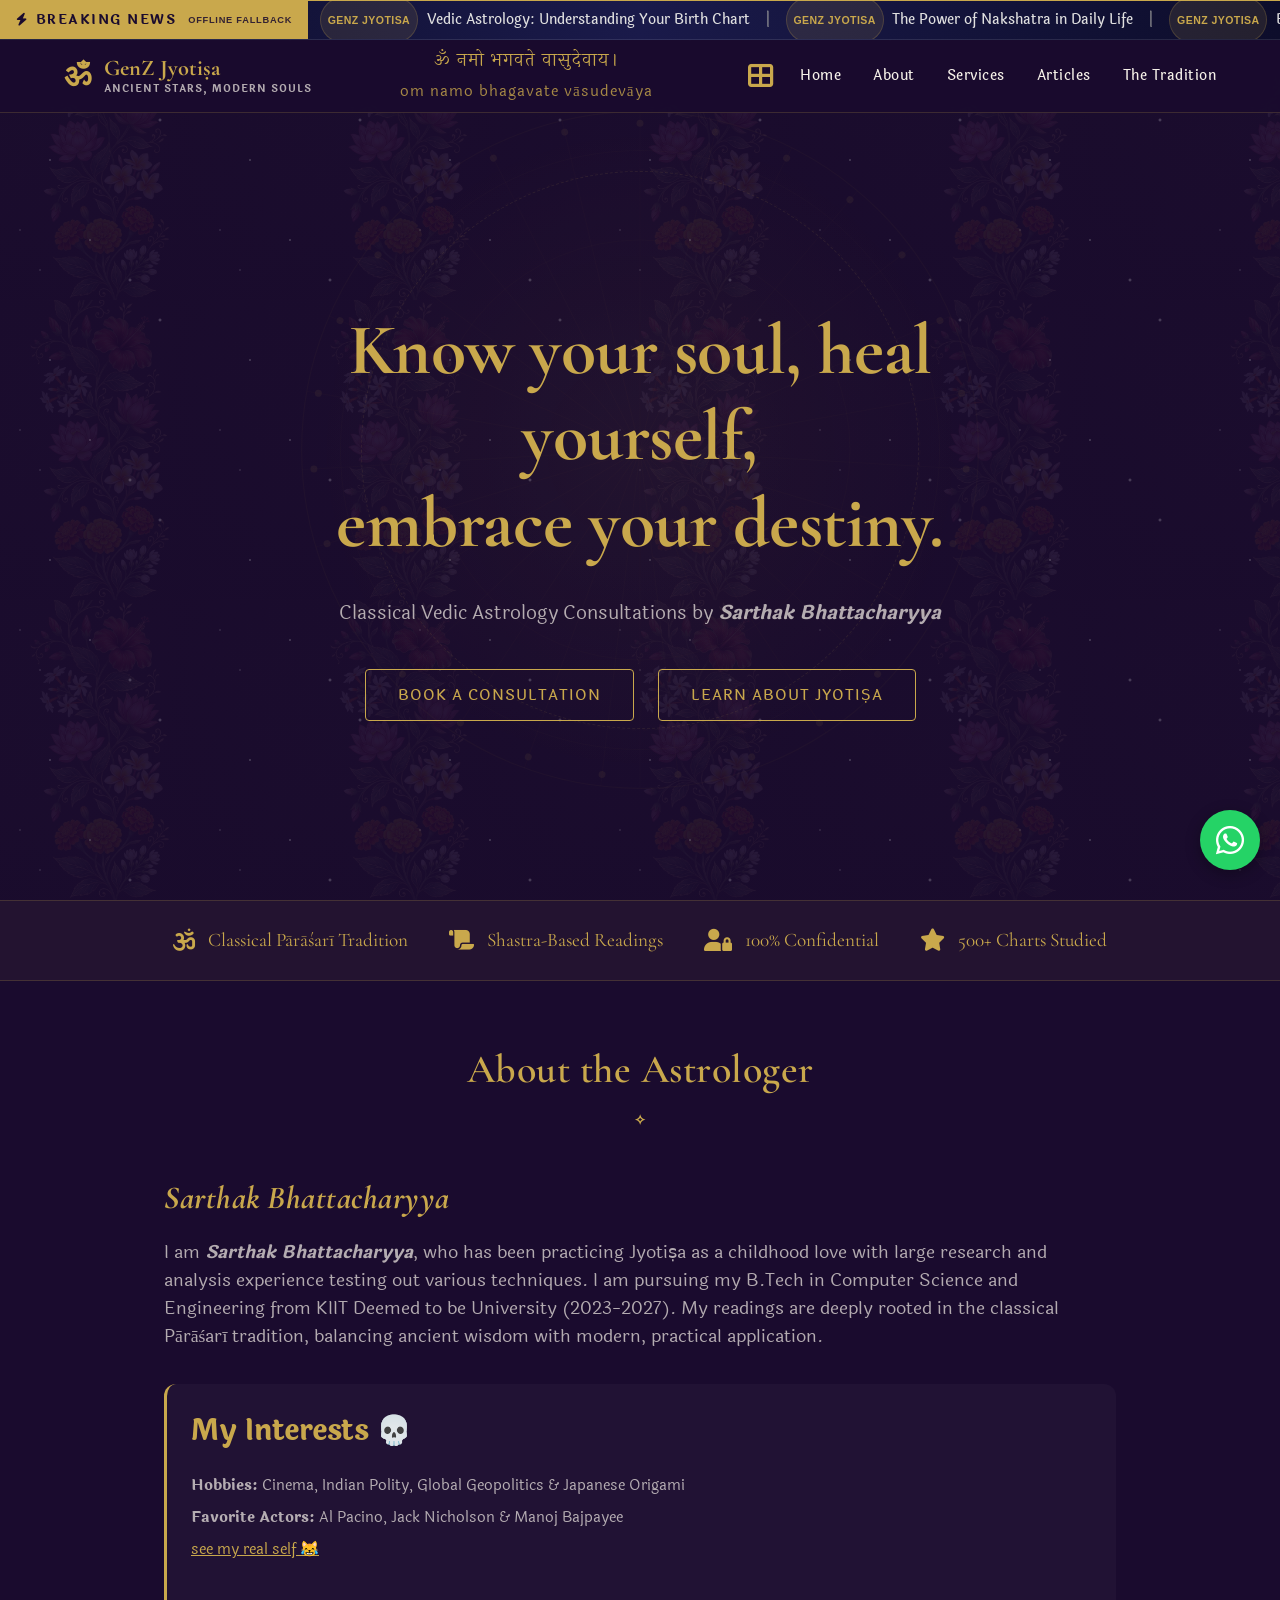
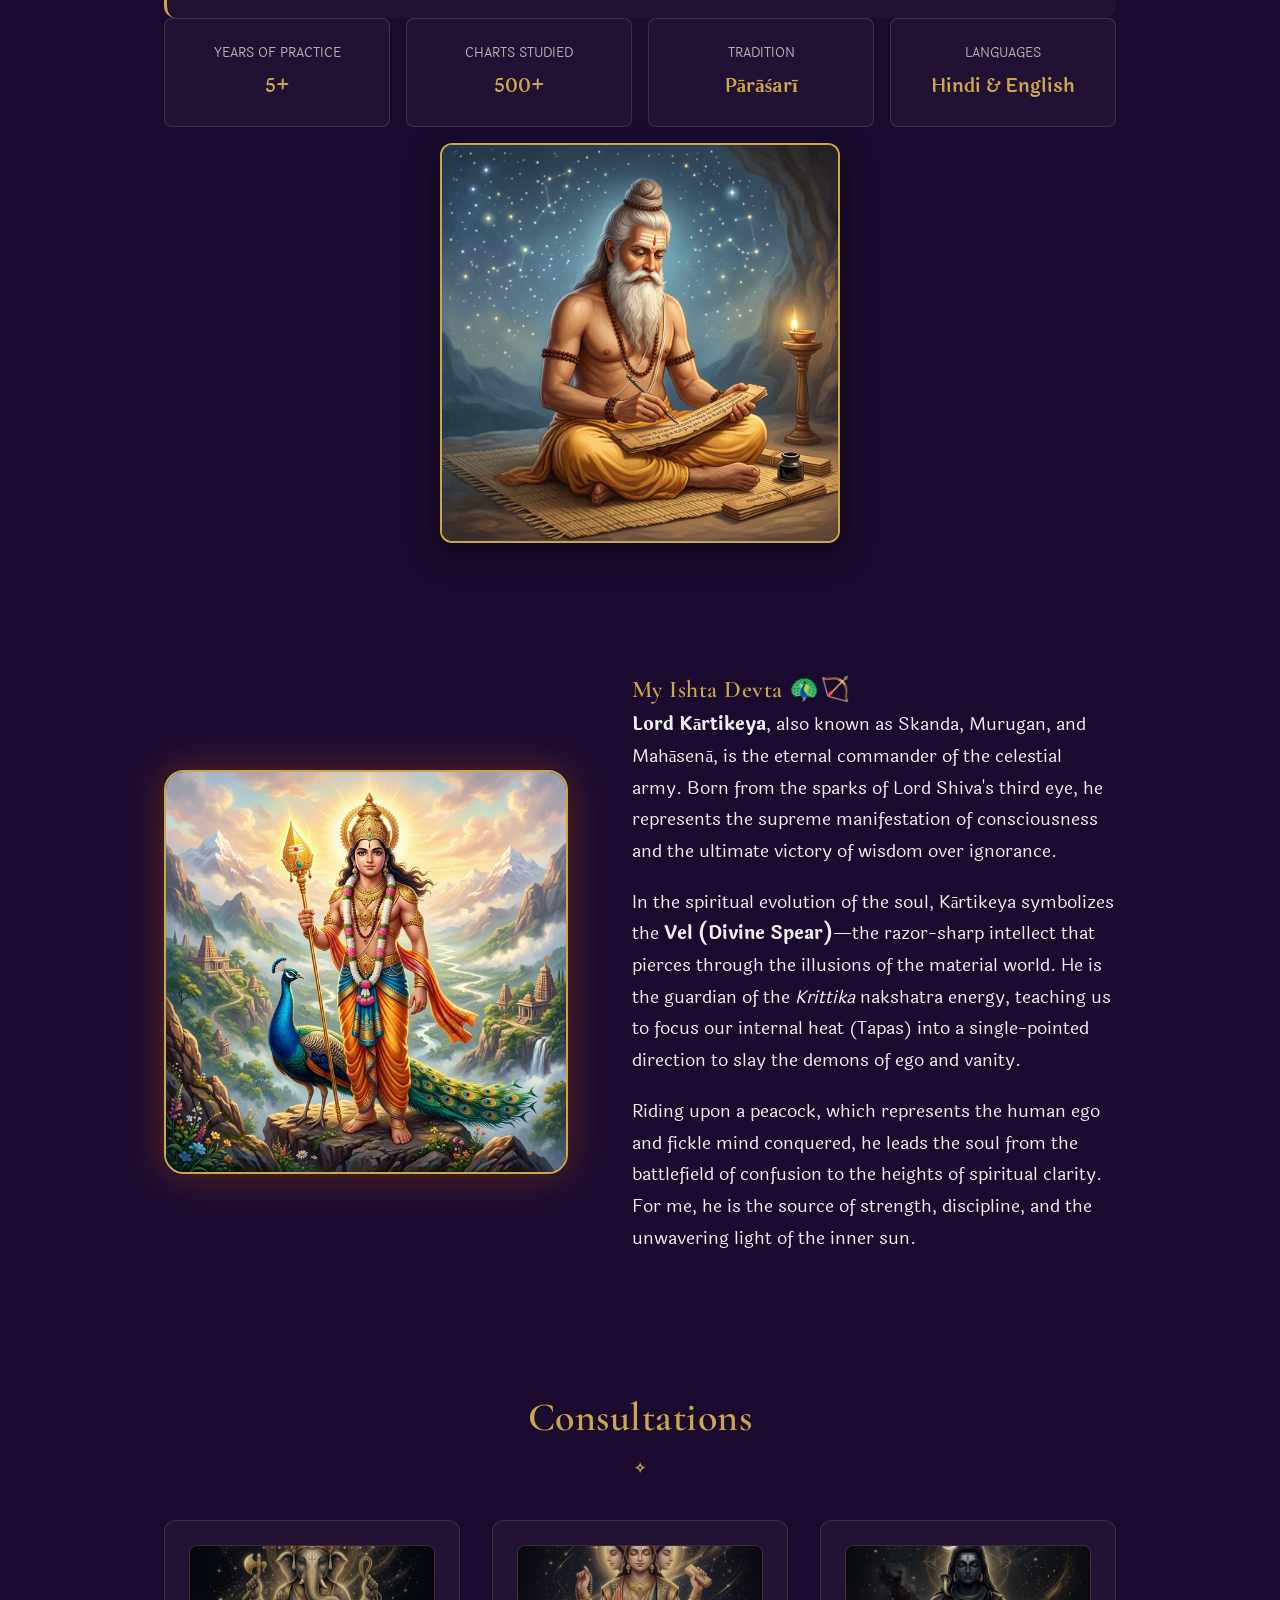
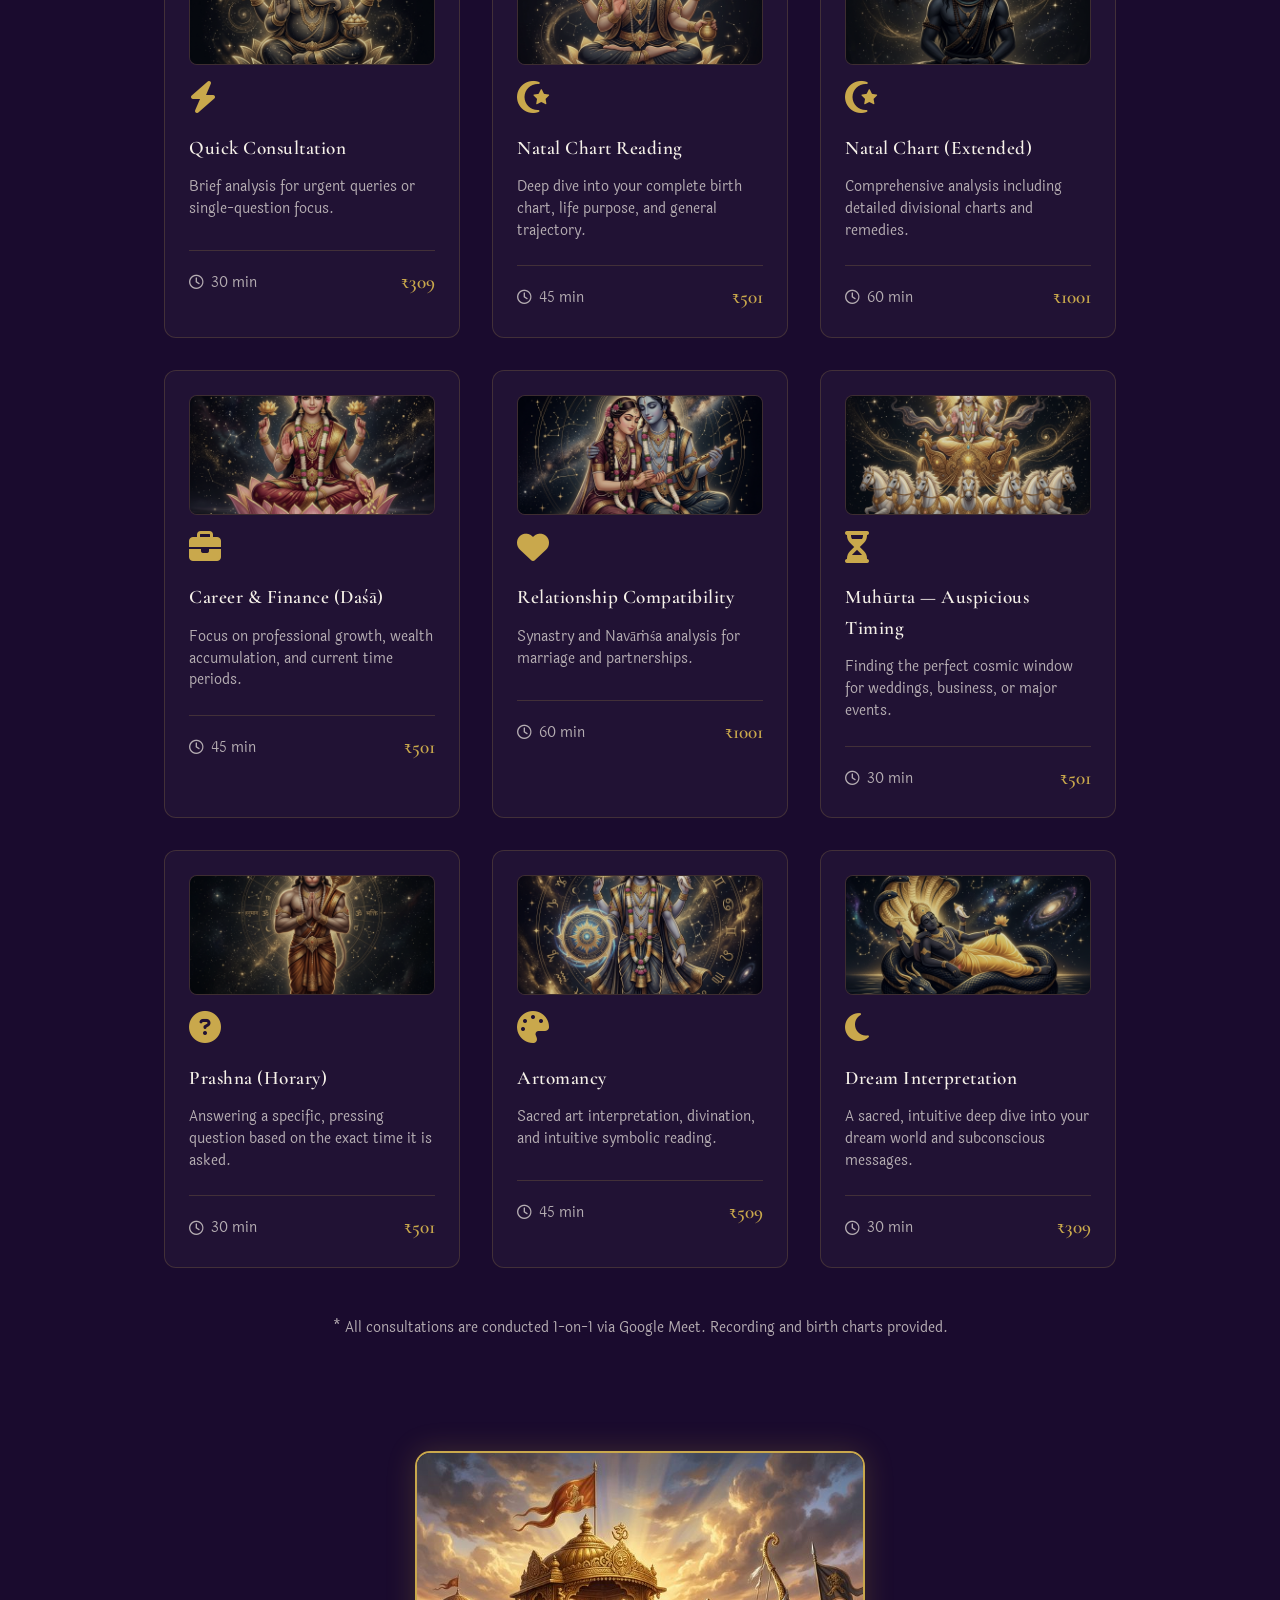
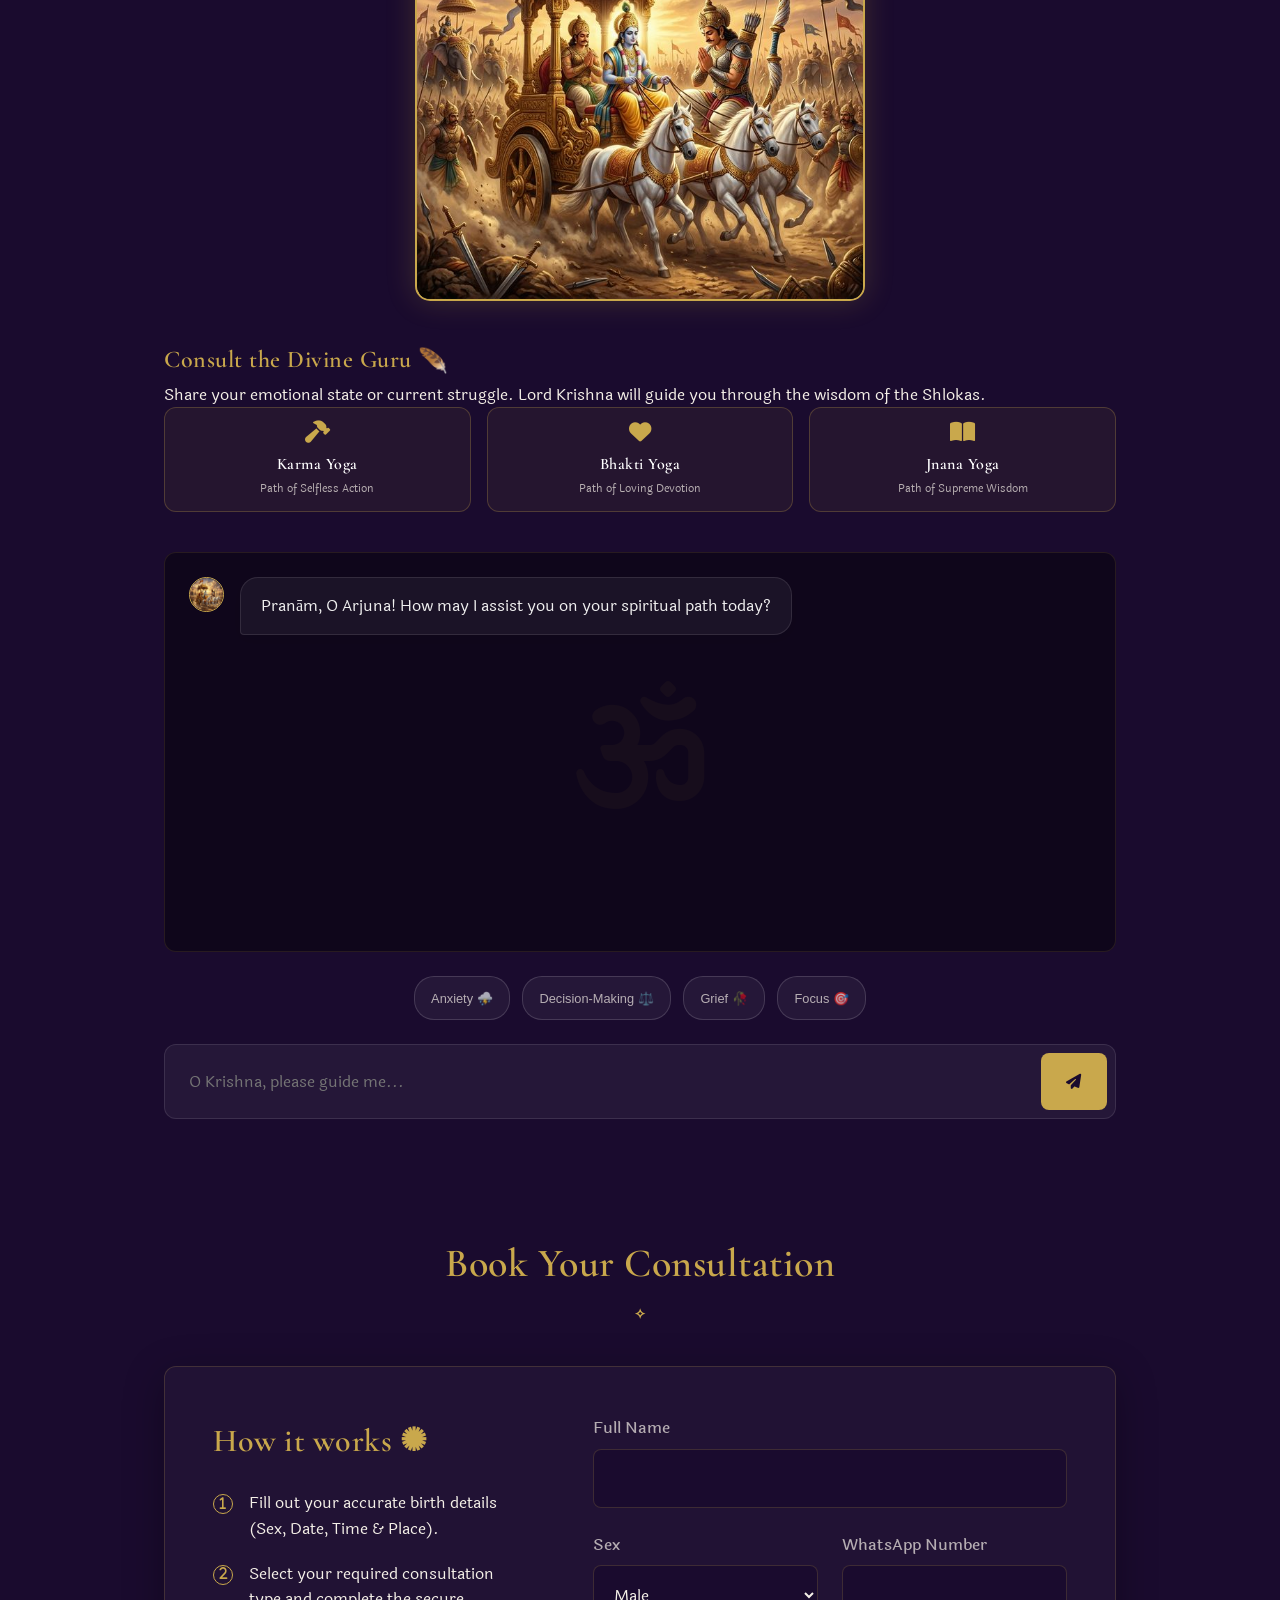
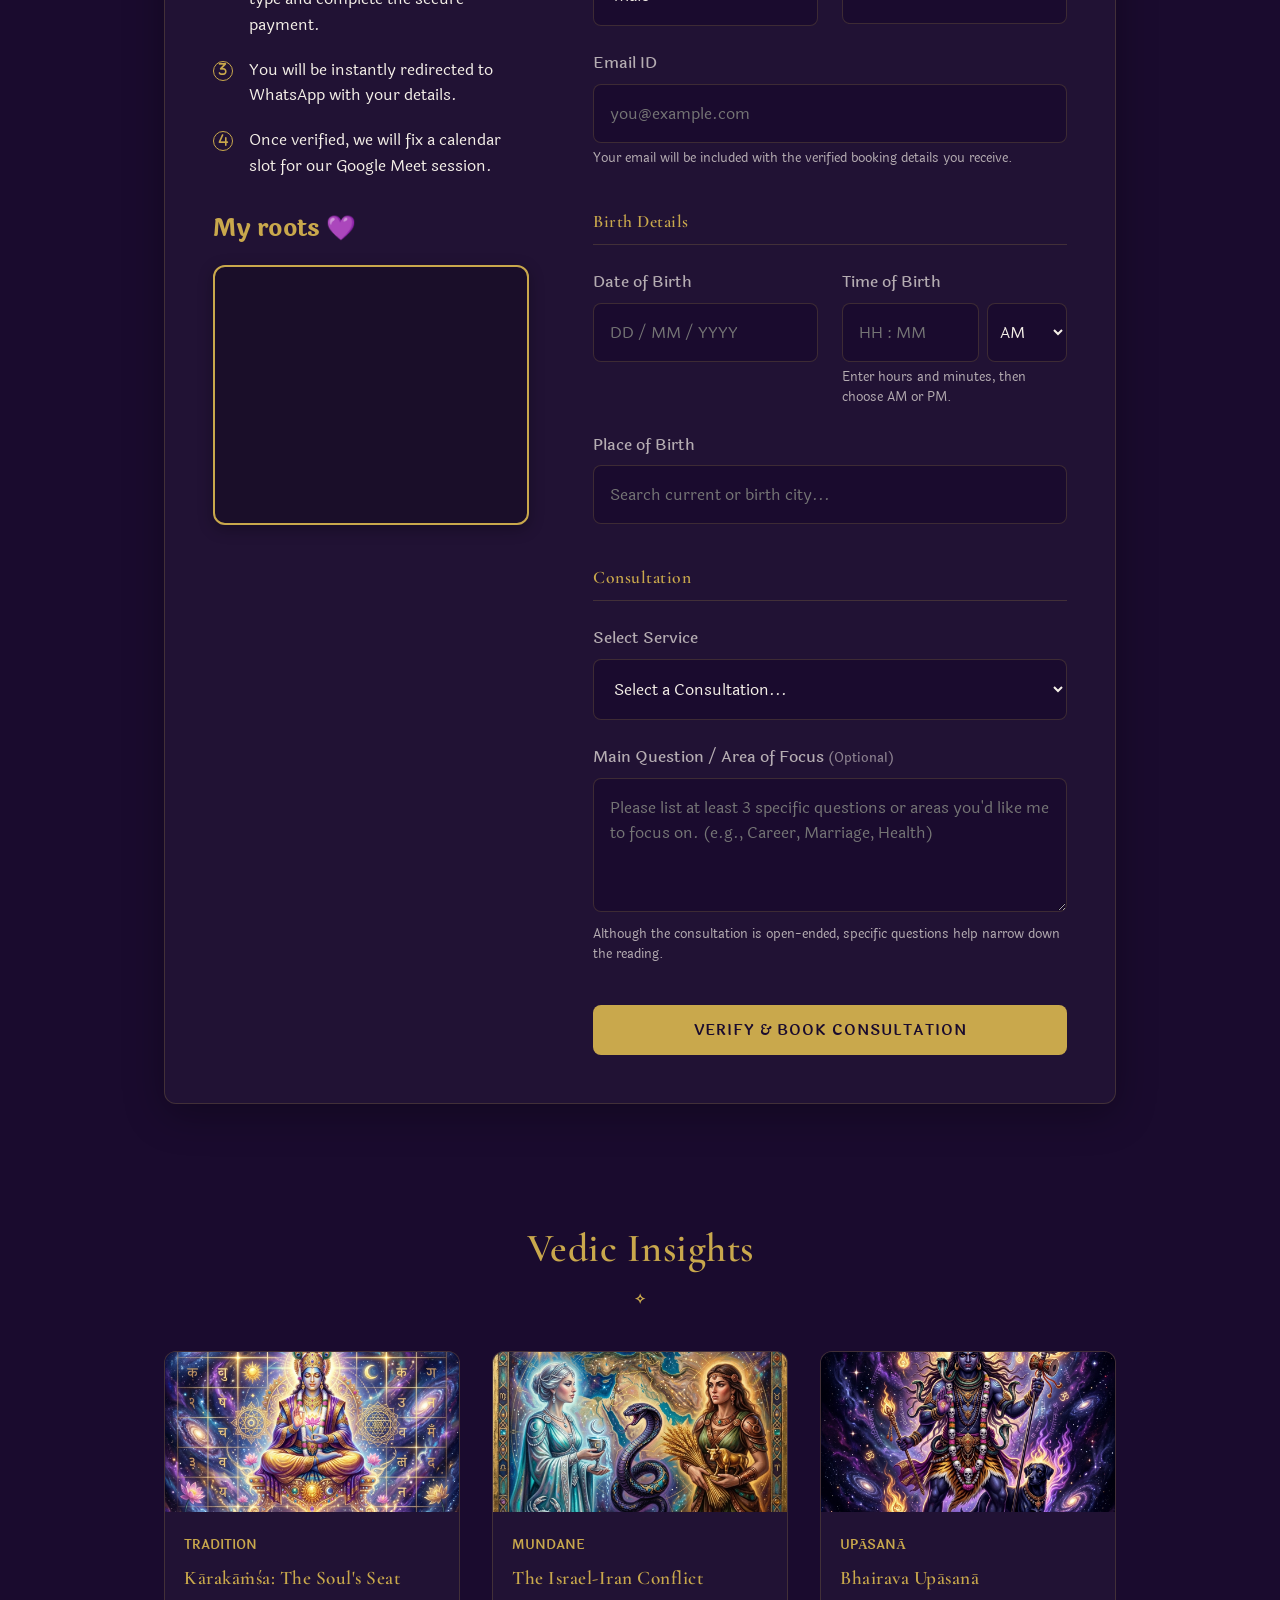
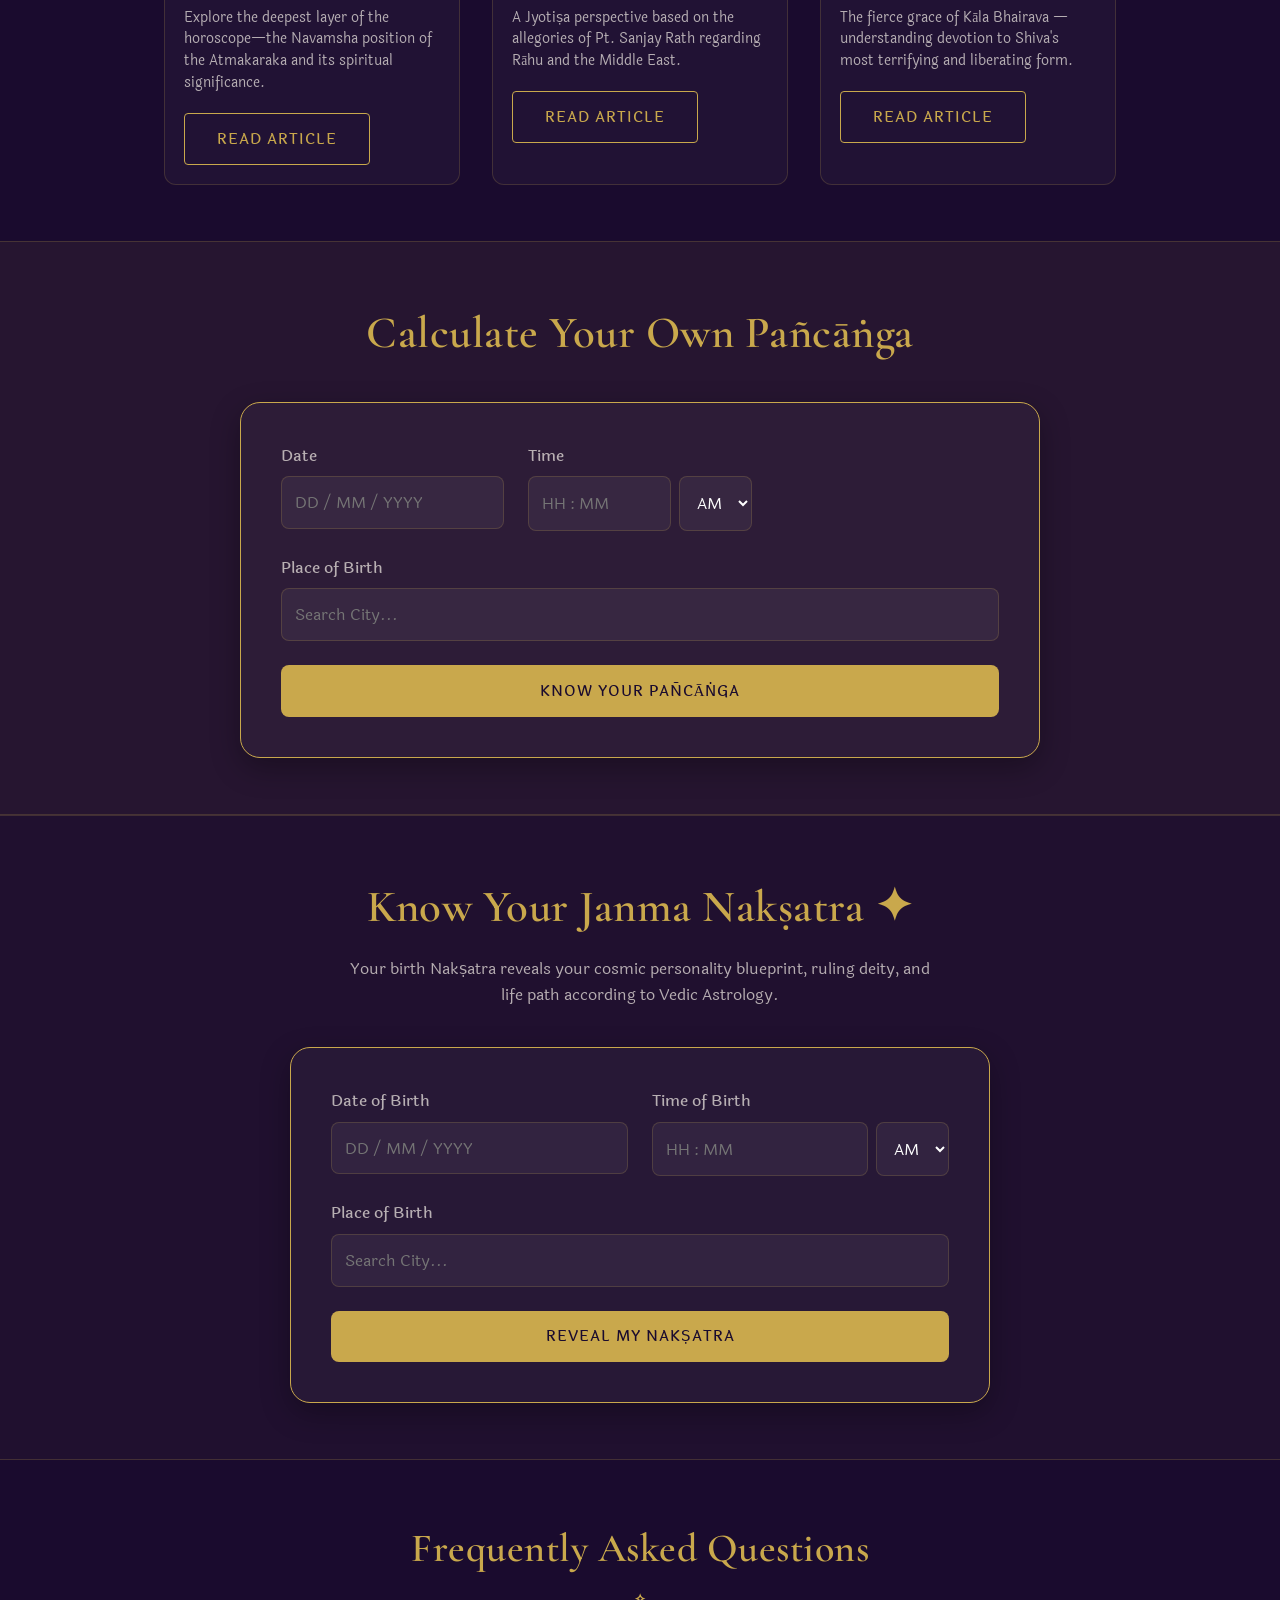
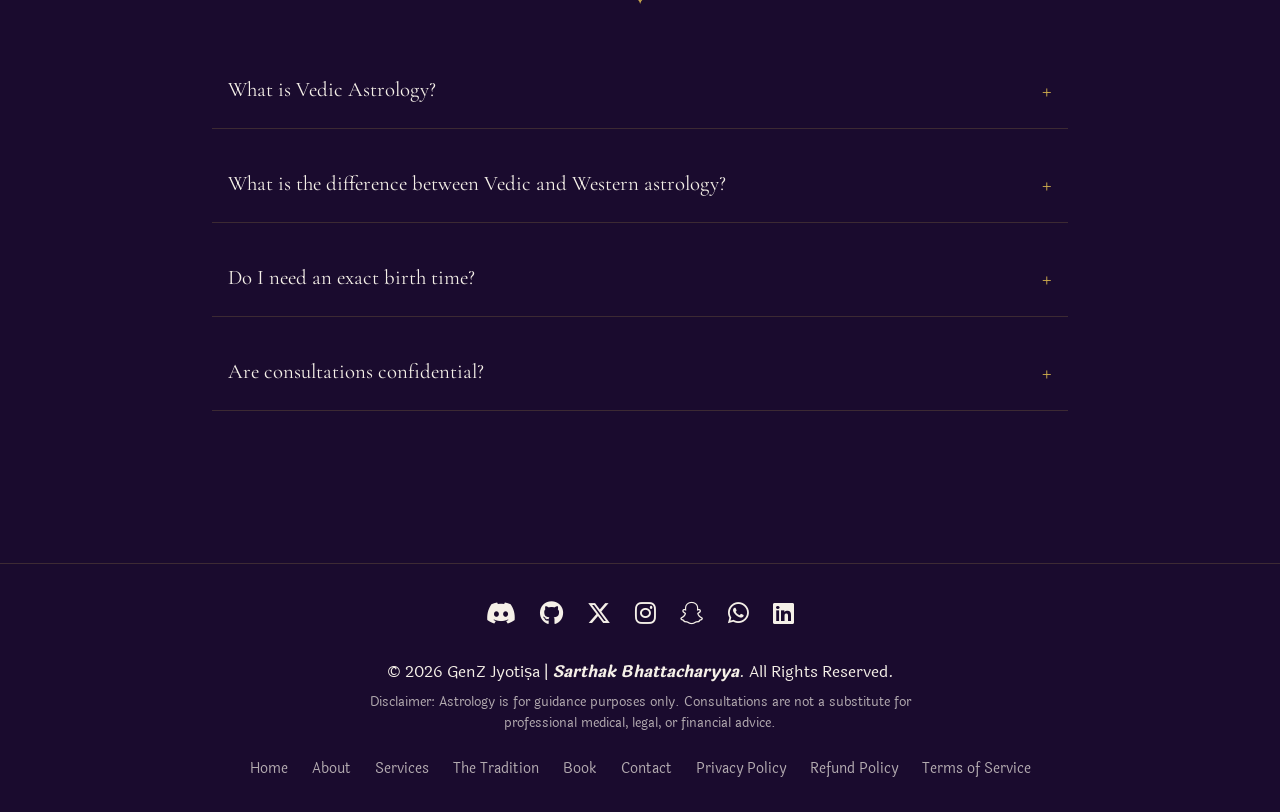
==== commit ff9a5437: "fix checkout flow and booking inputs" ====
--- a/index.html
+++ b/index.html
@@ -523,6 +523,11 @@
                                 <input type="tel" name="whatsapp" required>
                             </div>
                         </div>
+                        <div class="form-group">
+                            <label>Email ID</label>
+                            <input type="email" name="email" placeholder="you@example.com" required>
+                            <small>Your email will be included with the verified booking details you receive.</small>
+                        </div>
                         
                         <h4 class="form-section-title">Birth Details</h4>
                         <div class="form-row">
@@ -533,13 +538,13 @@
                             <div class="form-group">
                                 <label>Time of Birth</label>
                                 <div style="display: flex; gap: 0.5rem;">
-                                    <input type="text" id="tob-input" name="tob" required placeholder="HH : MM : SS" class="tob-format" maxlength="10" style="flex: 1;">
+                                    <input type="text" id="tob-input" name="tob" required placeholder="HH : MM" class="tob-format" maxlength="7" style="flex: 1;" data-ampm-target="ampm-select">
                                     <select id="ampm-select" name="ampm" style="width: 80px; padding: 0.5rem;" required>
                                         <option value="AM">AM</option>
                                         <option value="PM">PM</option>
                                     </select>
                                 </div>
-                                <small>Please be exact.</small>
+                                <small>Enter hours and minutes, then choose AM or PM.</small>
                             </div>
                         </div>
                         <div class="form-group" style="position: relative;">
@@ -586,36 +591,39 @@
                             <h3>Secure Checkout</h3>
                             <p>Review your details and complete payment securely</p>
                         </div>
-
-                        <!-- Order Summary Card -->
-                        <div class="pay-summary-card">
-                            <div class="pay-summary-title">
-                                <i class="fas fa-receipt"></i> Order Summary
-                            </div>
-                            <div class="pay-row">
-                                <span><i class="fas fa-user"></i> Name</span>
-                                <strong id="pay-customer-name">—</strong>
-                            </div>
-                            <div class="pay-row">
-                                <span><i class="fab fa-whatsapp"></i> WhatsApp</span>
-                                <strong id="pay-customer-whatsapp">â€”</strong>
-                            </div>
-                            <div class="pay-row">
-                                <span><i class="fas fa-calendar"></i> Birth Details</span>
-                                <strong id="pay-customer-dob">—</strong>
-                            </div>
-                            <div class="pay-row">
-                                <span><i class="fas fa-star"></i> Consultation</span>
-                                <strong id="pay-service-name">—</strong>
-                            </div>
-                            <div class="pay-divider"></div>
-                            <div class="pay-row pay-total-row">
-                                <span>Total Amount</span>
-                                <strong class="pay-price">₹<span id="pay-amount">0</span></strong>
-                            </div>
-                        </div>
-
-                        <!-- Pay Button -->
+                    <!-- Order Summary Card -->
+                    <div class="pay-summary-card">
+                        <div class="pay-summary-title">
+                            <i class="fas fa-receipt"></i> Order Summary
+                        </div>
+                        <div class="pay-row">
+                            <span><i class="fas fa-user"></i> Name</span>
+                            <strong id="pay-customer-name">--</strong>
+                        </div>
+                        <div class="pay-row">
+                            <span><i class="fab fa-whatsapp"></i> WhatsApp</span>
+                            <strong id="pay-customer-whatsapp">--</strong>
+                        </div>
+                        <div class="pay-row">
+                            <span><i class="fas fa-envelope"></i> Email</span>
+                            <strong id="pay-customer-email">--</strong>
+                        </div>
+                        <div class="pay-row">
+                            <span><i class="fas fa-calendar"></i> Birth Details</span>
+                            <strong id="pay-customer-dob">--</strong>
+                        </div>
+                        <div class="pay-row">
+                            <span><i class="fas fa-star"></i> Consultation</span>
+                            <strong id="pay-service-name">--</strong>
+                        </div>
+                        <div class="pay-divider"></div>
+                        <div class="pay-row pay-total-row">
+                            <span>Total Amount</span>
+                            <strong class="pay-price">Rs <span id="pay-amount">0</span></strong>
+                        </div>
+                    </div>
+
+                    <!-- Pay Button -->
                         <button type="button" id="razorpay-pay-btn" class="pay-btn-razorpay" onclick="proceedToRazorpay()">
                             <span class="pay-btn-shimmer"></span>
                             <i class="fas fa-lock"></i>
@@ -711,7 +719,7 @@
                     <div class="form-group">
                         <label>Time</label>
                         <div style="display: flex; gap: 0.5rem;">
-                            <input type="text" id="panchang-tob" placeholder="HH : MM : SS" class="panchang-input tob-format" required maxlength="10">
+                            <input type="text" id="panchang-tob" placeholder="HH : MM" class="panchang-input tob-format" required maxlength="7" data-ampm-target="panchang-ampm">
                             <select id="panchang-ampm" class="panchang-input" style="width: 80px;">
                                 <option value="AM">AM</option>
                                 <option value="PM">PM</option>
@@ -792,7 +800,7 @@
                     <div class="form-group">
                         <label>Time of Birth</label>
                         <div style="display:flex;gap:0.5rem;">
-                            <input type="text" id="nak-tob" placeholder="HH : MM : SS" class="panchang-input tob-format" required maxlength="10">
+                            <input type="text" id="nak-tob" placeholder="HH : MM" class="panchang-input tob-format" required maxlength="7" data-ampm-target="nak-ampm">
                             <select id="nak-ampm" class="panchang-input" style="width:80px;"><option value="AM">AM</option><option value="PM">PM</option></select>
                         </div>
                     </div>
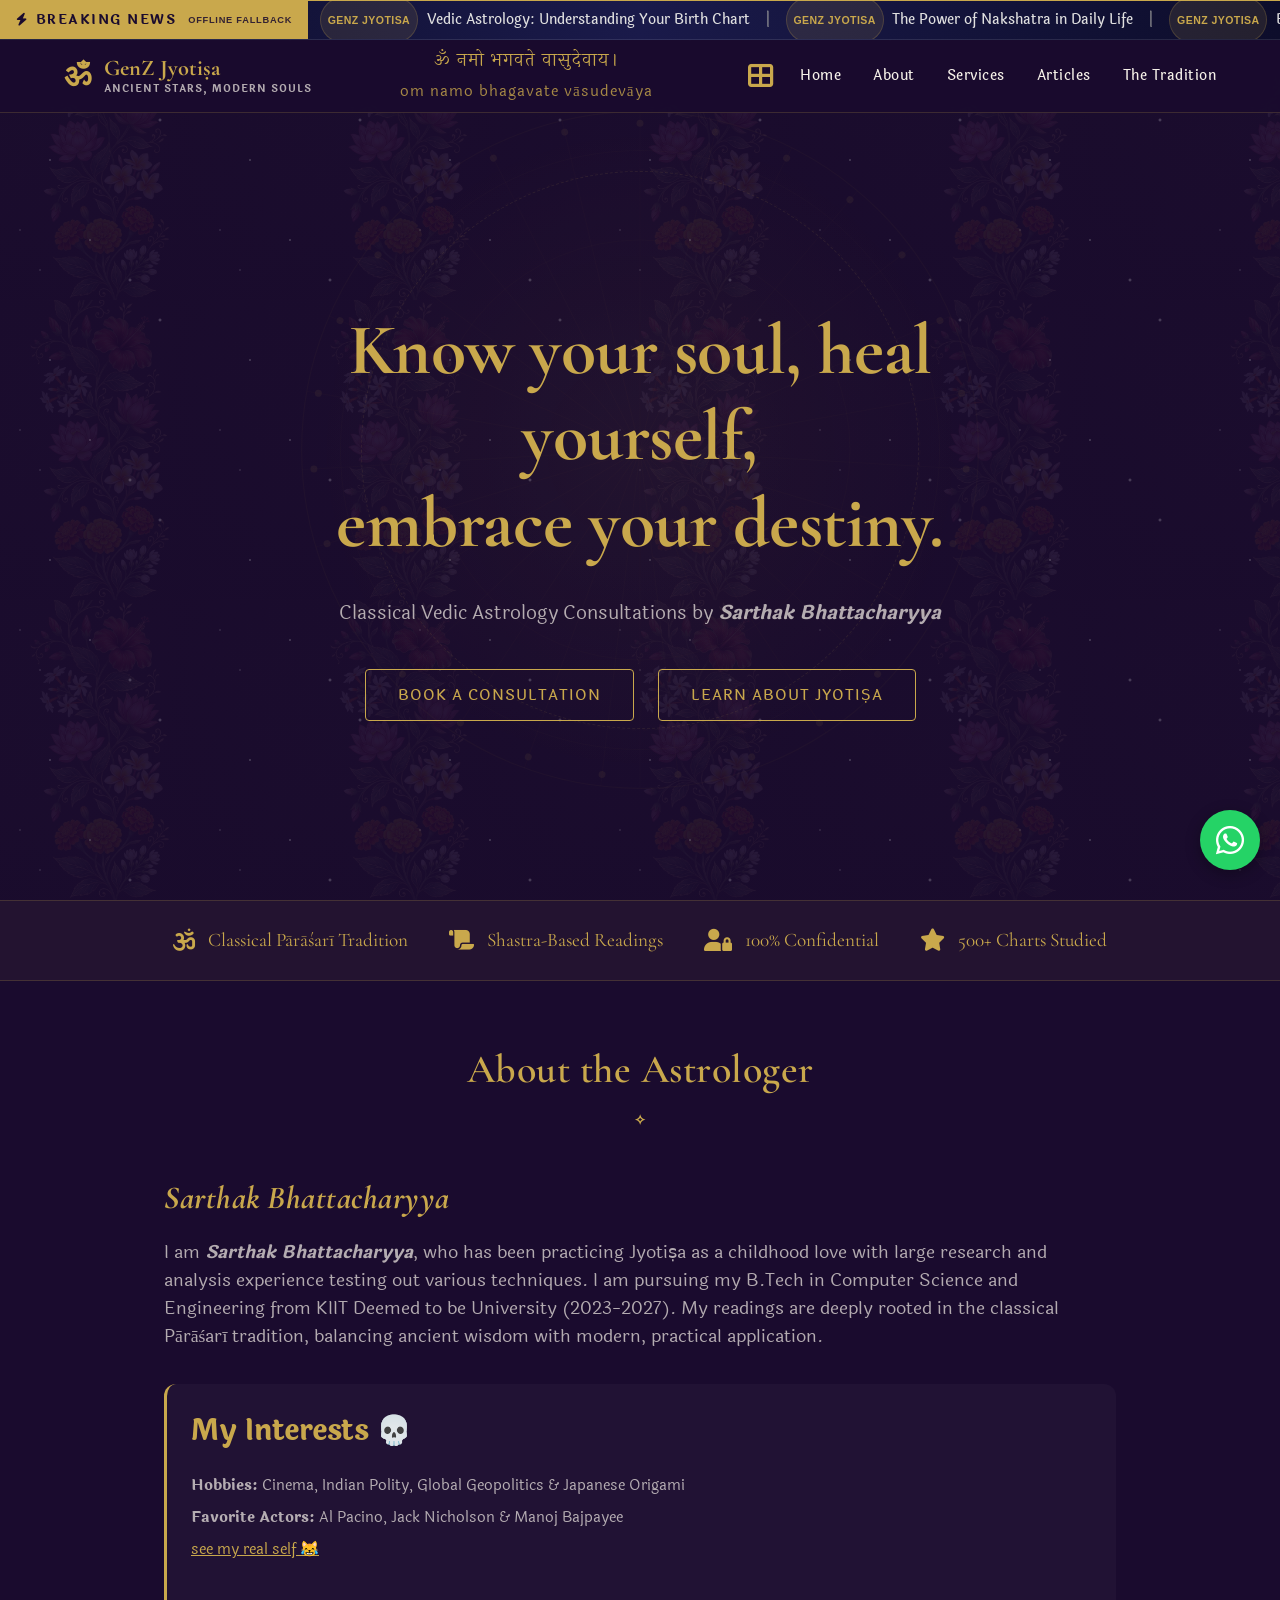
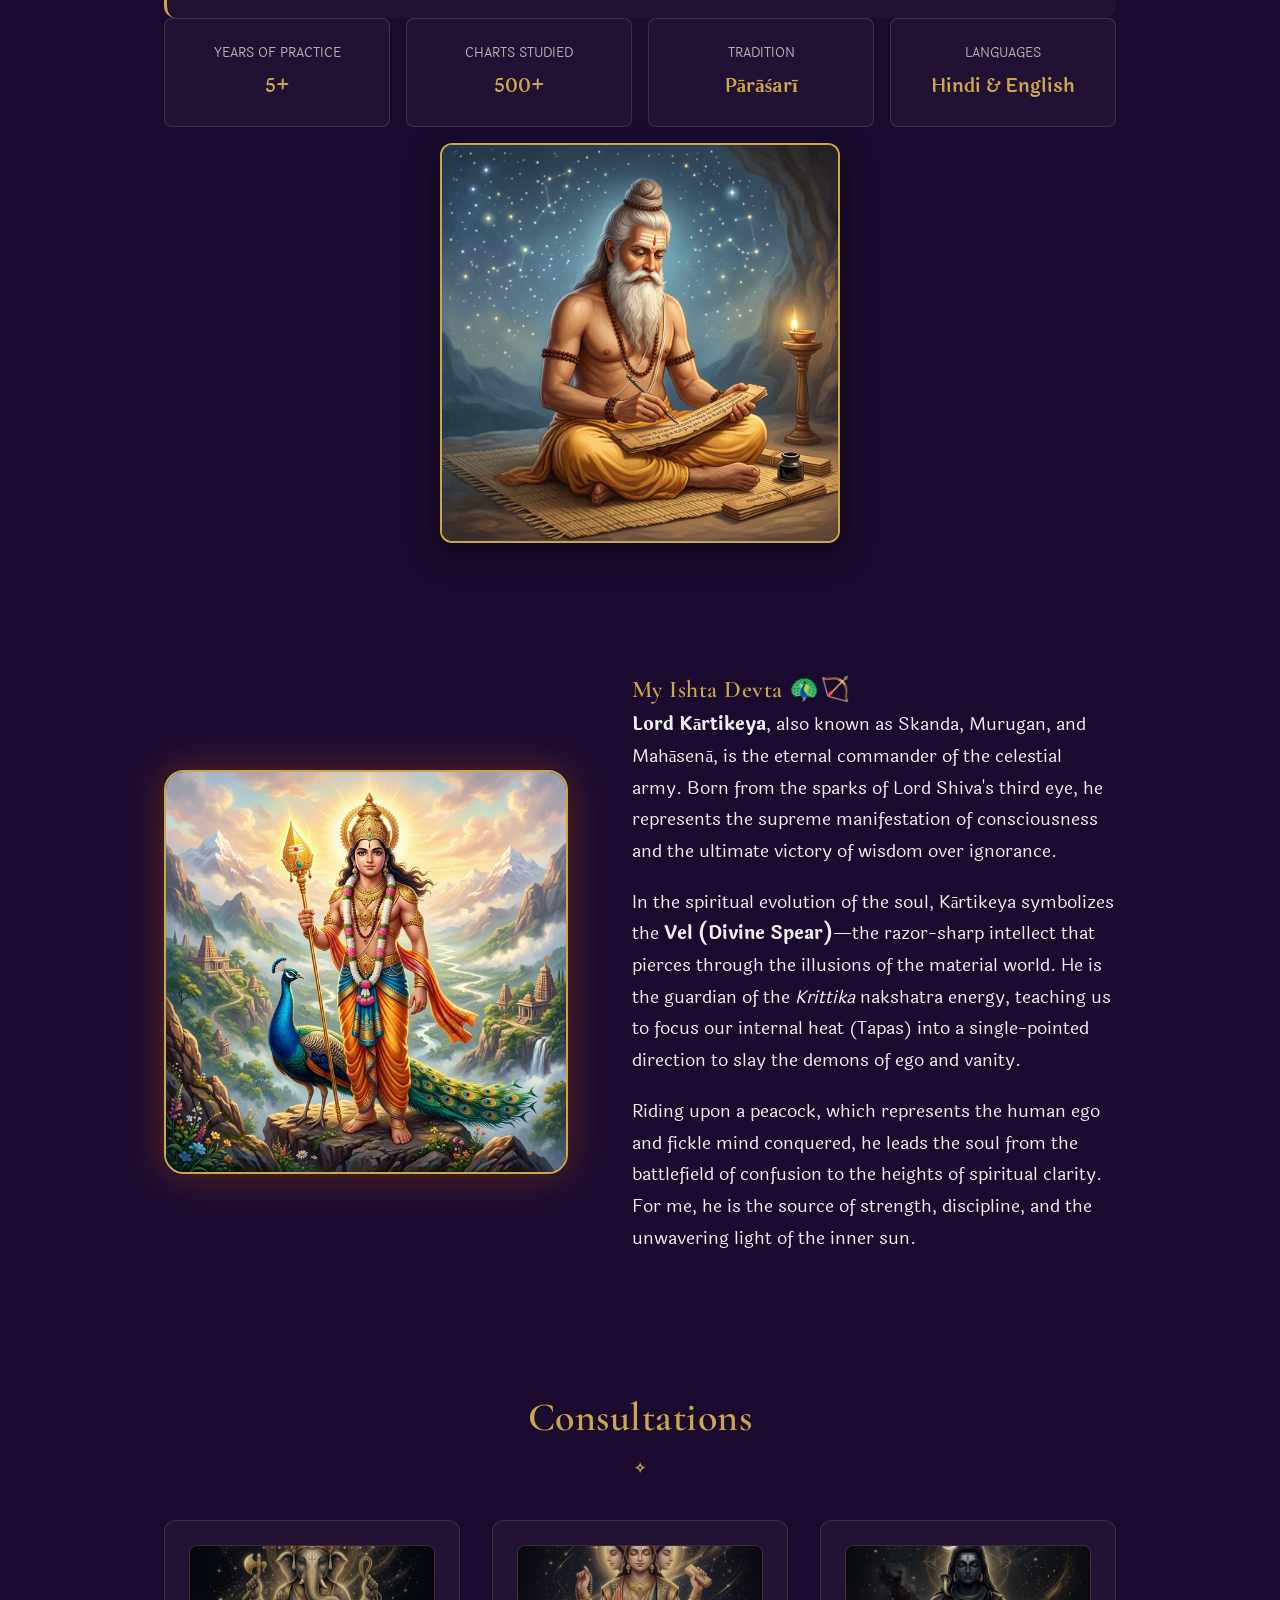
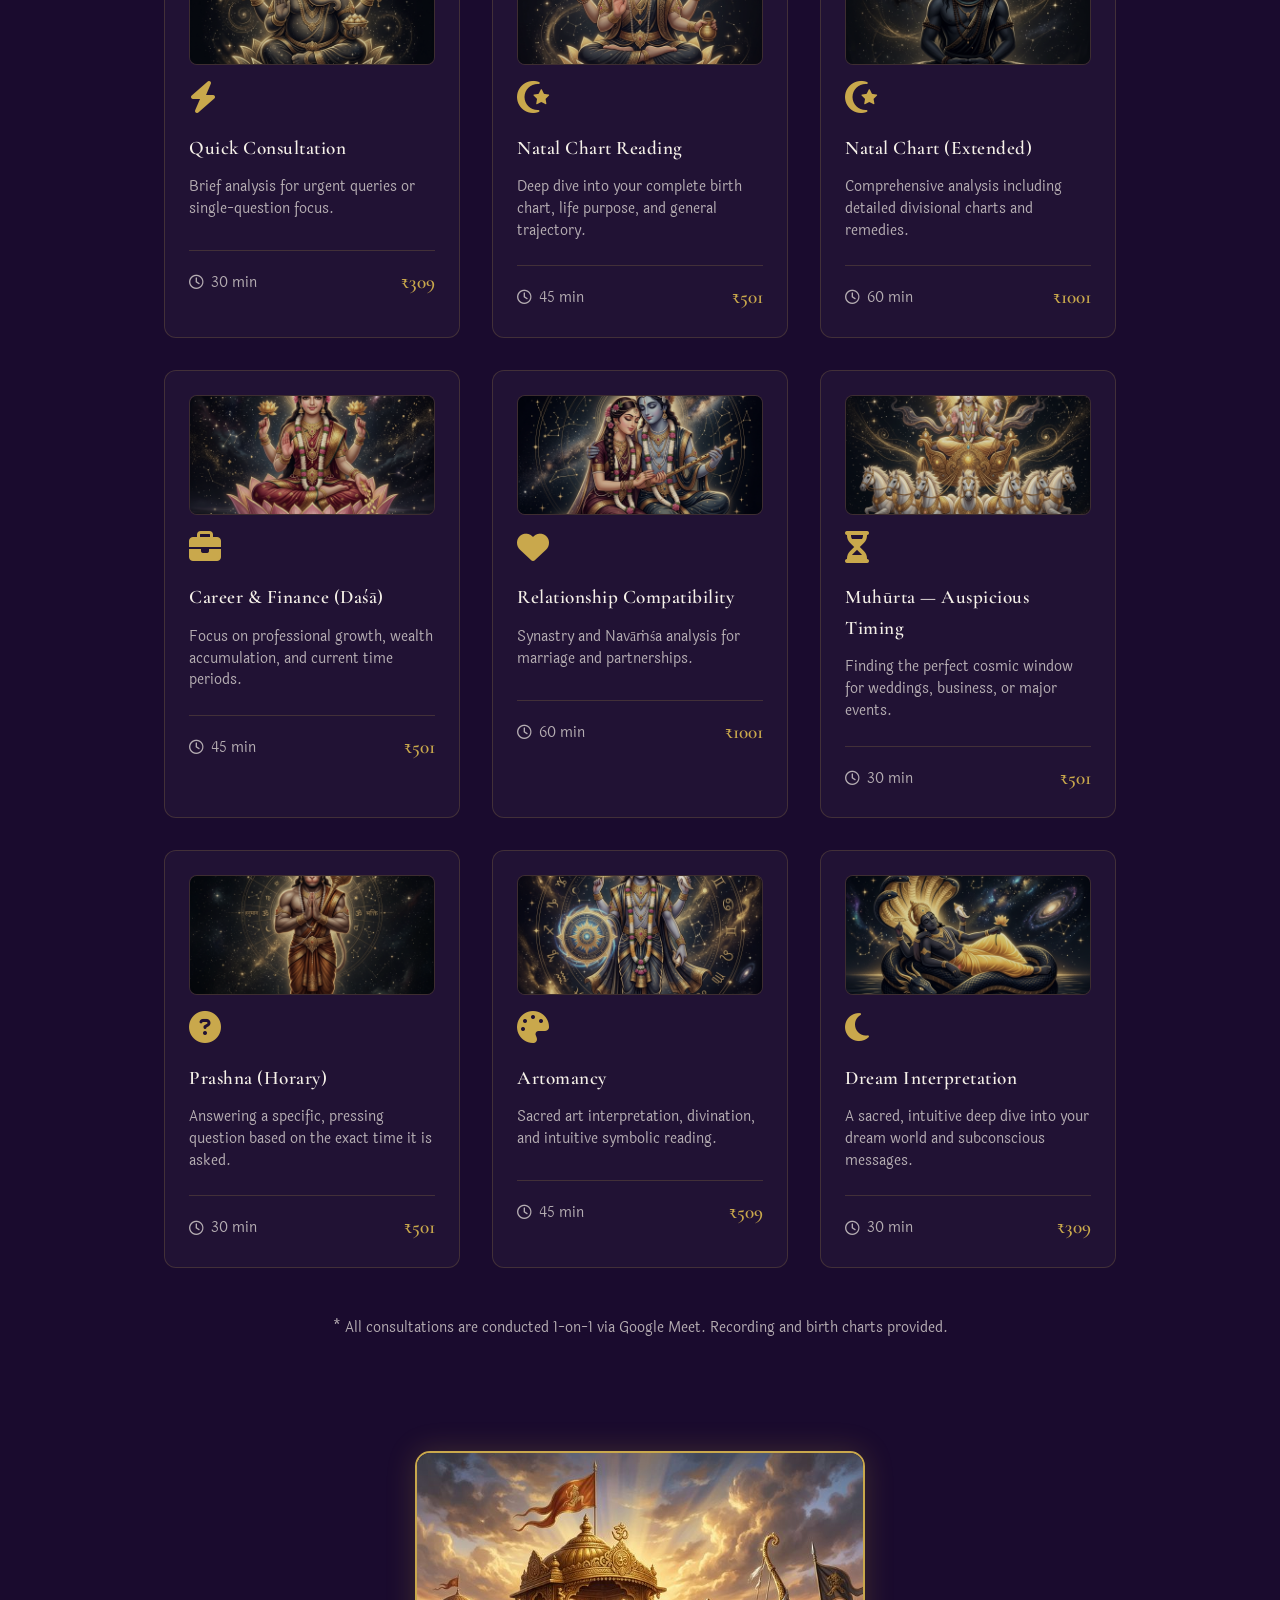
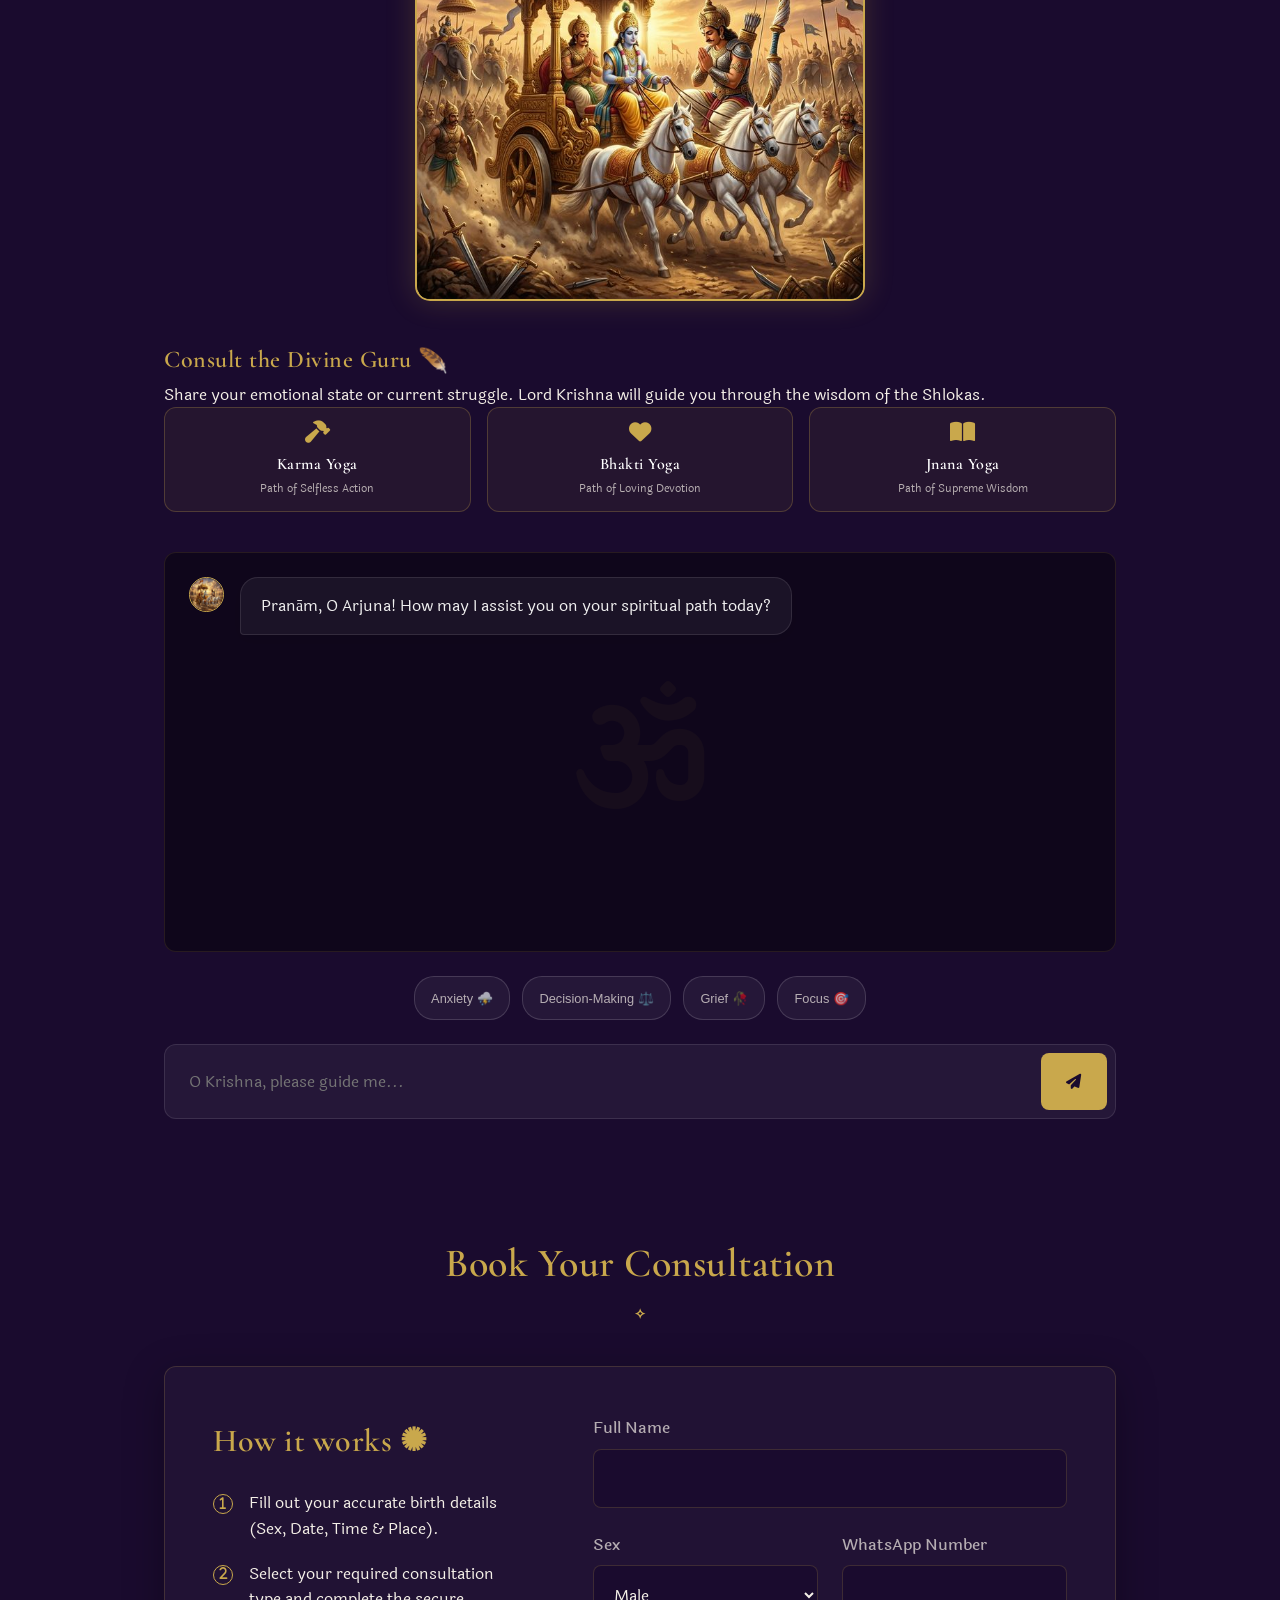
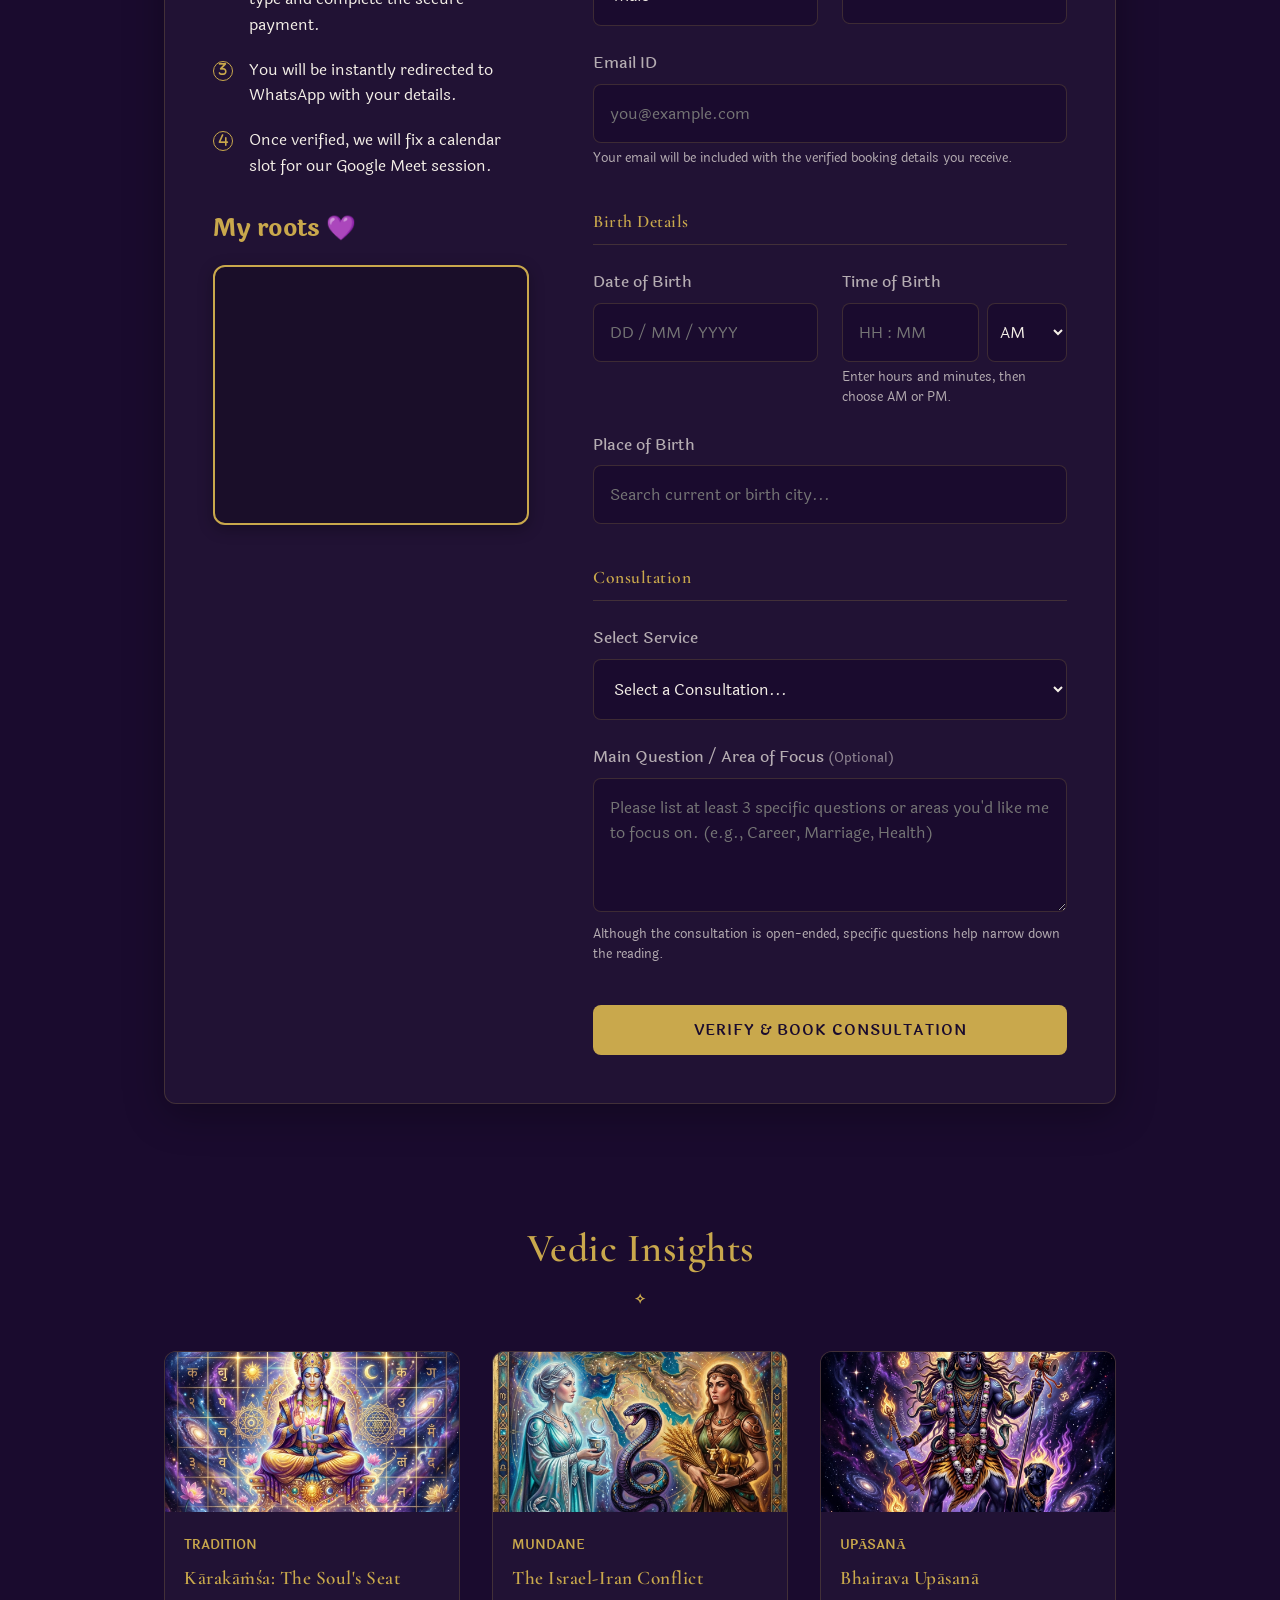
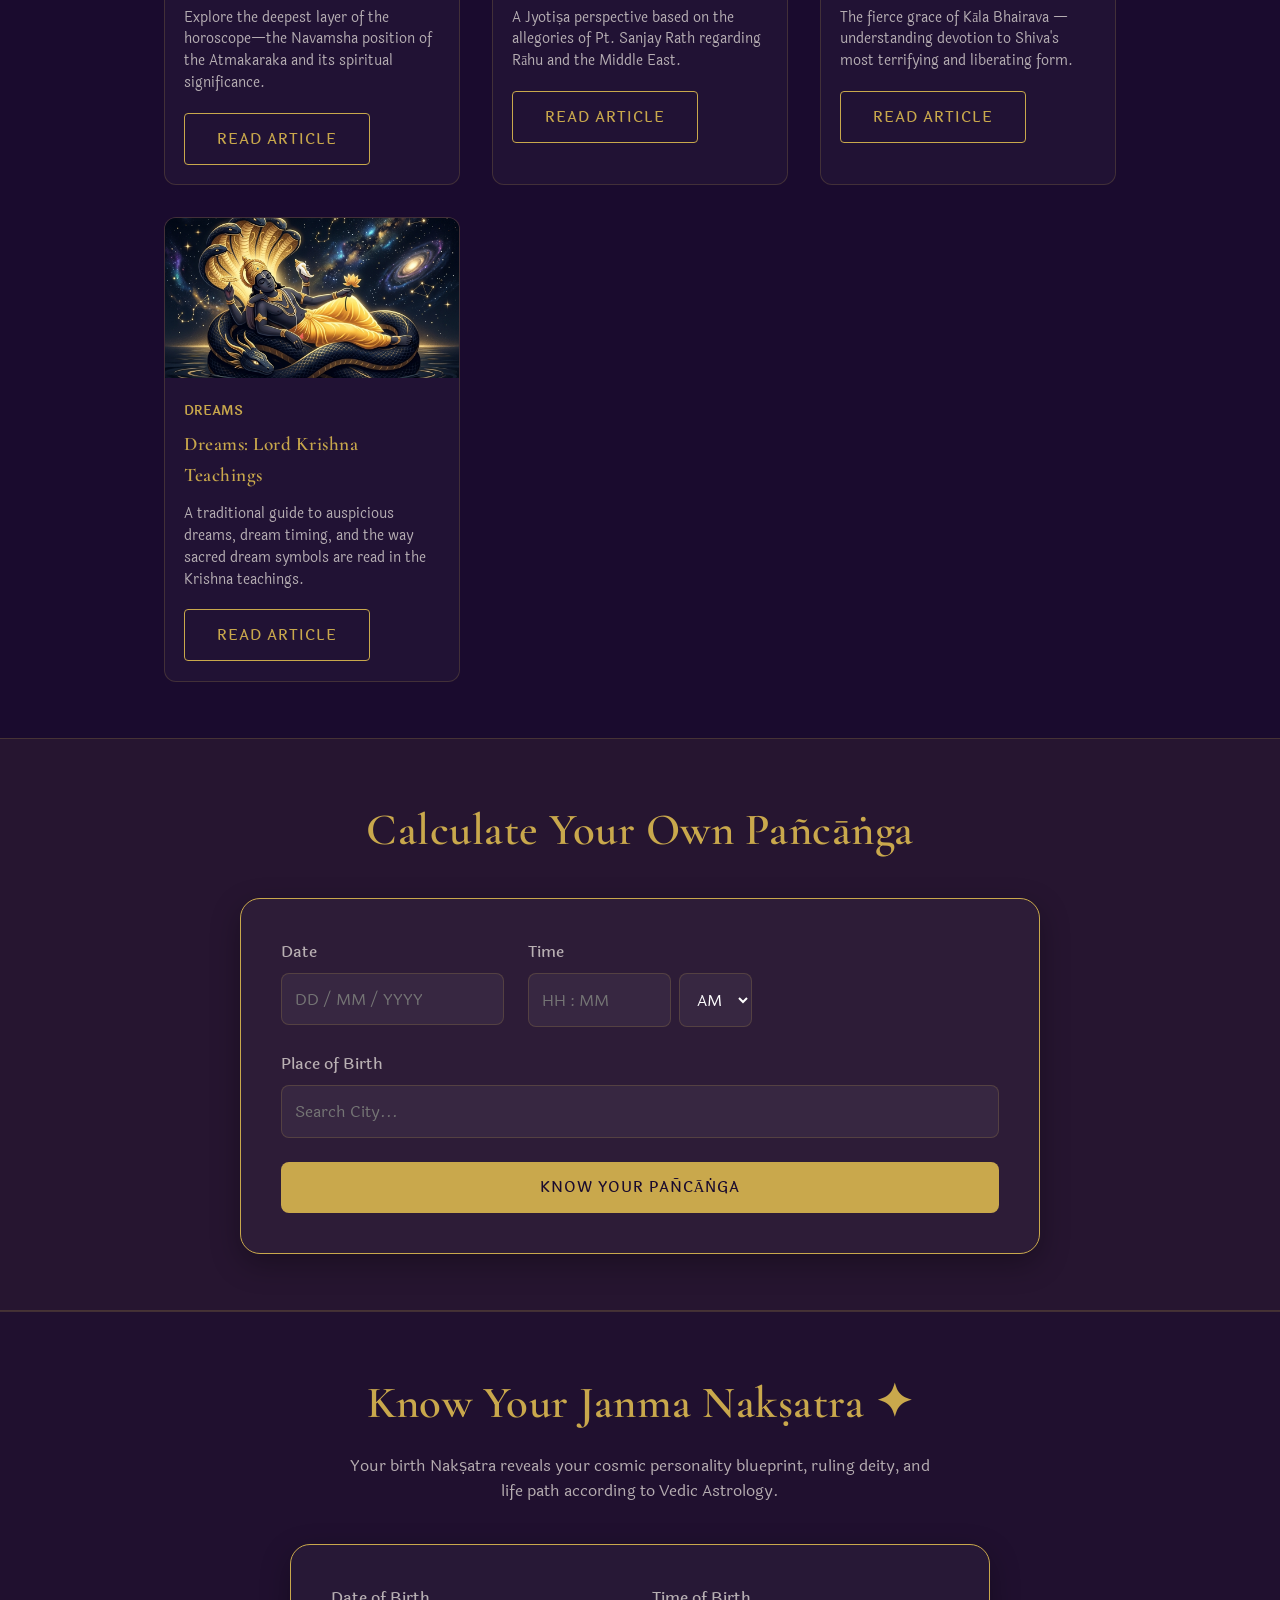
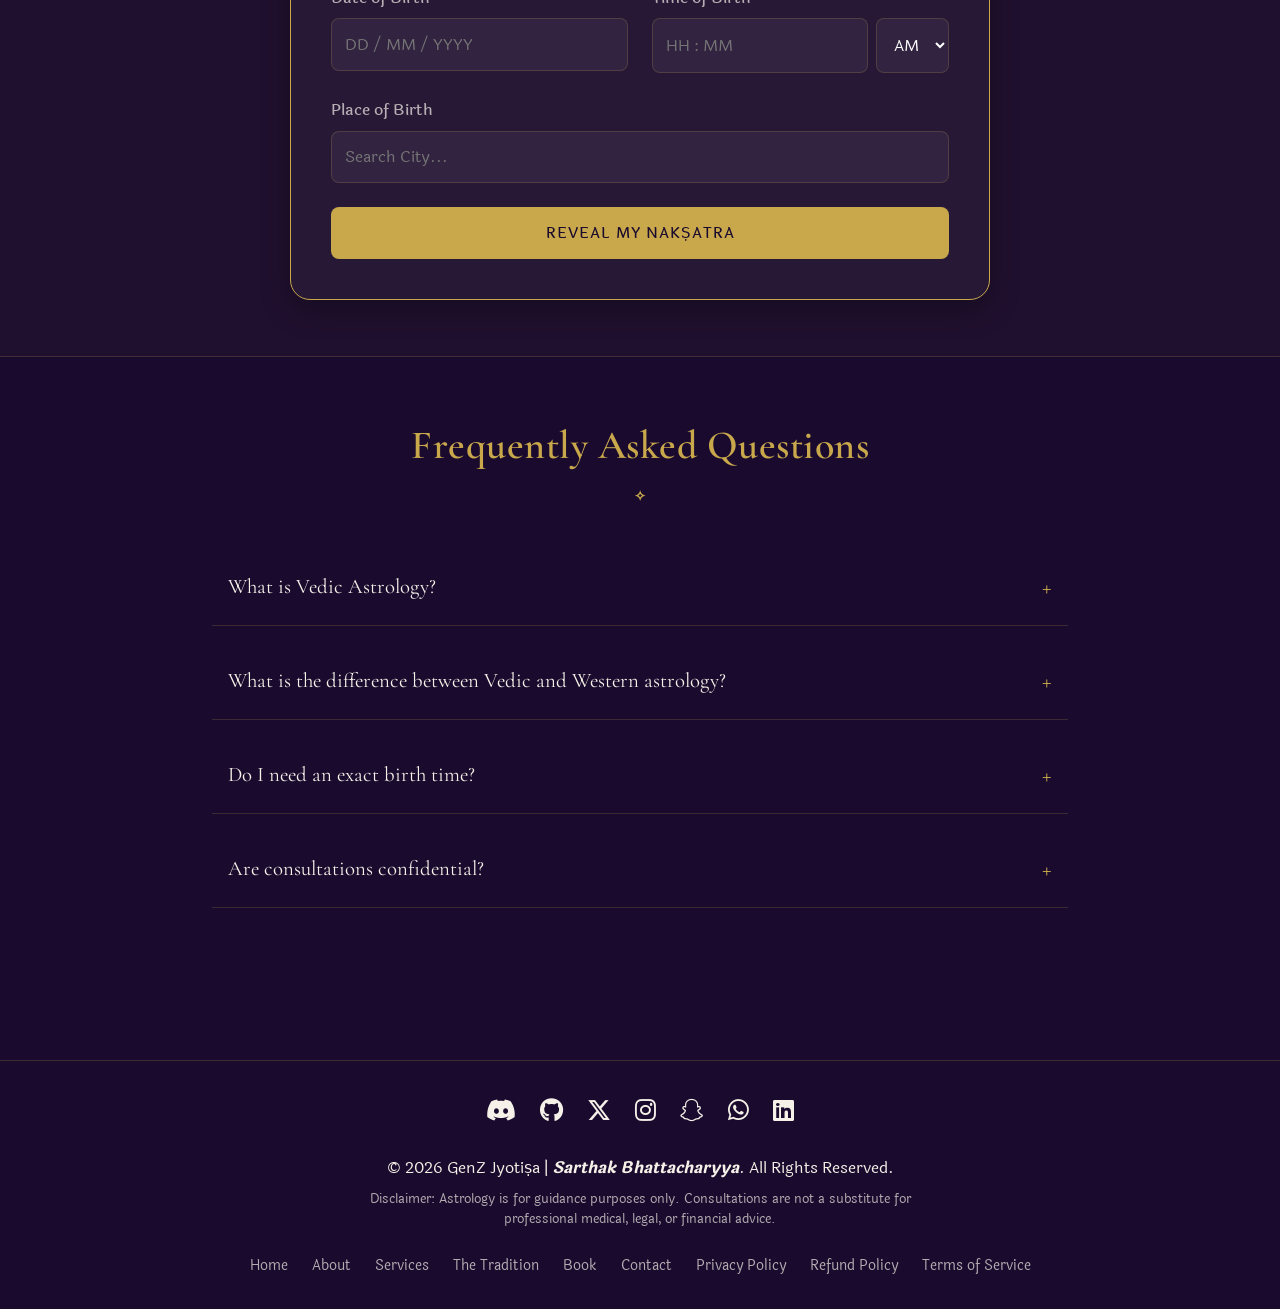
==== commit da8a0428: "add invoice emails and article updates" ====
--- a/index.html
+++ b/index.html
@@ -533,7 +533,7 @@
                         <div class="form-row">
                             <div class="form-group">
                                 <label>Date of Birth</label>
-                                <input type="text" id="dob-input" name="dob" required placeholder="DD / MM / YYYY" class="dob-format" maxlength="14">
+                                <input type="text" id="dob-input" name="dob" required placeholder="DD / MM / YYYY" class="dob-format" maxlength="14" data-next-target="tob-input">
                             </div>
                             <div class="form-group">
                                 <label>Time of Birth</label>
@@ -702,6 +702,15 @@
                         <a href="articles/bhairava-upasana.html" class="btn btn-outline btn-sm">Read Article</a>
                     </div>
                 </div>
+                <div class="article-card" data-aos="fade-up" data-aos-delay="300">
+                    <div style="height: 160px; background: url('assets/vishnu_nidra_dreams_1774753737372.png') center/cover;"></div>
+                    <div class="article-card-info">
+                        <span style="color: var(--accent-gold); font-size: 0.8rem; font-weight: 600; text-transform: uppercase;">Dreams</span>
+                        <h3>Dreams: Lord Krishna Teachings</h3>
+                        <p>A traditional guide to auspicious dreams, dream timing, and the way sacred dream symbols are read in the Krishna teachings.</p>
+                        <a href="articles/dreams-lord-krishna-teachings.html" class="btn btn-outline btn-sm">Read Article</a>
+                    </div>
+                </div>
             </div>
         </div>
     </section>
@@ -714,7 +723,7 @@
                 <form id="panchang-form" style="display: grid; grid-template-columns: repeat(auto-fit, minmax(200px, 1fr)); gap: 1.5rem;">
                     <div class="form-group">
                         <label>Date</label>
-                        <input type="text" id="panchang-dob" placeholder="DD / MM / YYYY" class="panchang-input dob-format" required maxlength="14">
+                        <input type="text" id="panchang-dob" placeholder="DD / MM / YYYY" class="panchang-input dob-format" required maxlength="14" data-next-target="panchang-tob">
                     </div>
                     <div class="form-group">
                         <label>Time</label>
@@ -795,7 +804,7 @@
                 <form id="nakshatra-form" style="display:grid;grid-template-columns:repeat(auto-fit,minmax(200px,1fr));gap:1.5rem;">
                     <div class="form-group">
                         <label>Date of Birth</label>
-                        <input type="text" id="nak-dob" placeholder="DD / MM / YYYY" class="panchang-input dob-format" required maxlength="14">
+                        <input type="text" id="nak-dob" placeholder="DD / MM / YYYY" class="panchang-input dob-format" required maxlength="14" data-next-target="nak-tob">
                     </div>
                     <div class="form-group">
                         <label>Time of Birth</label>
